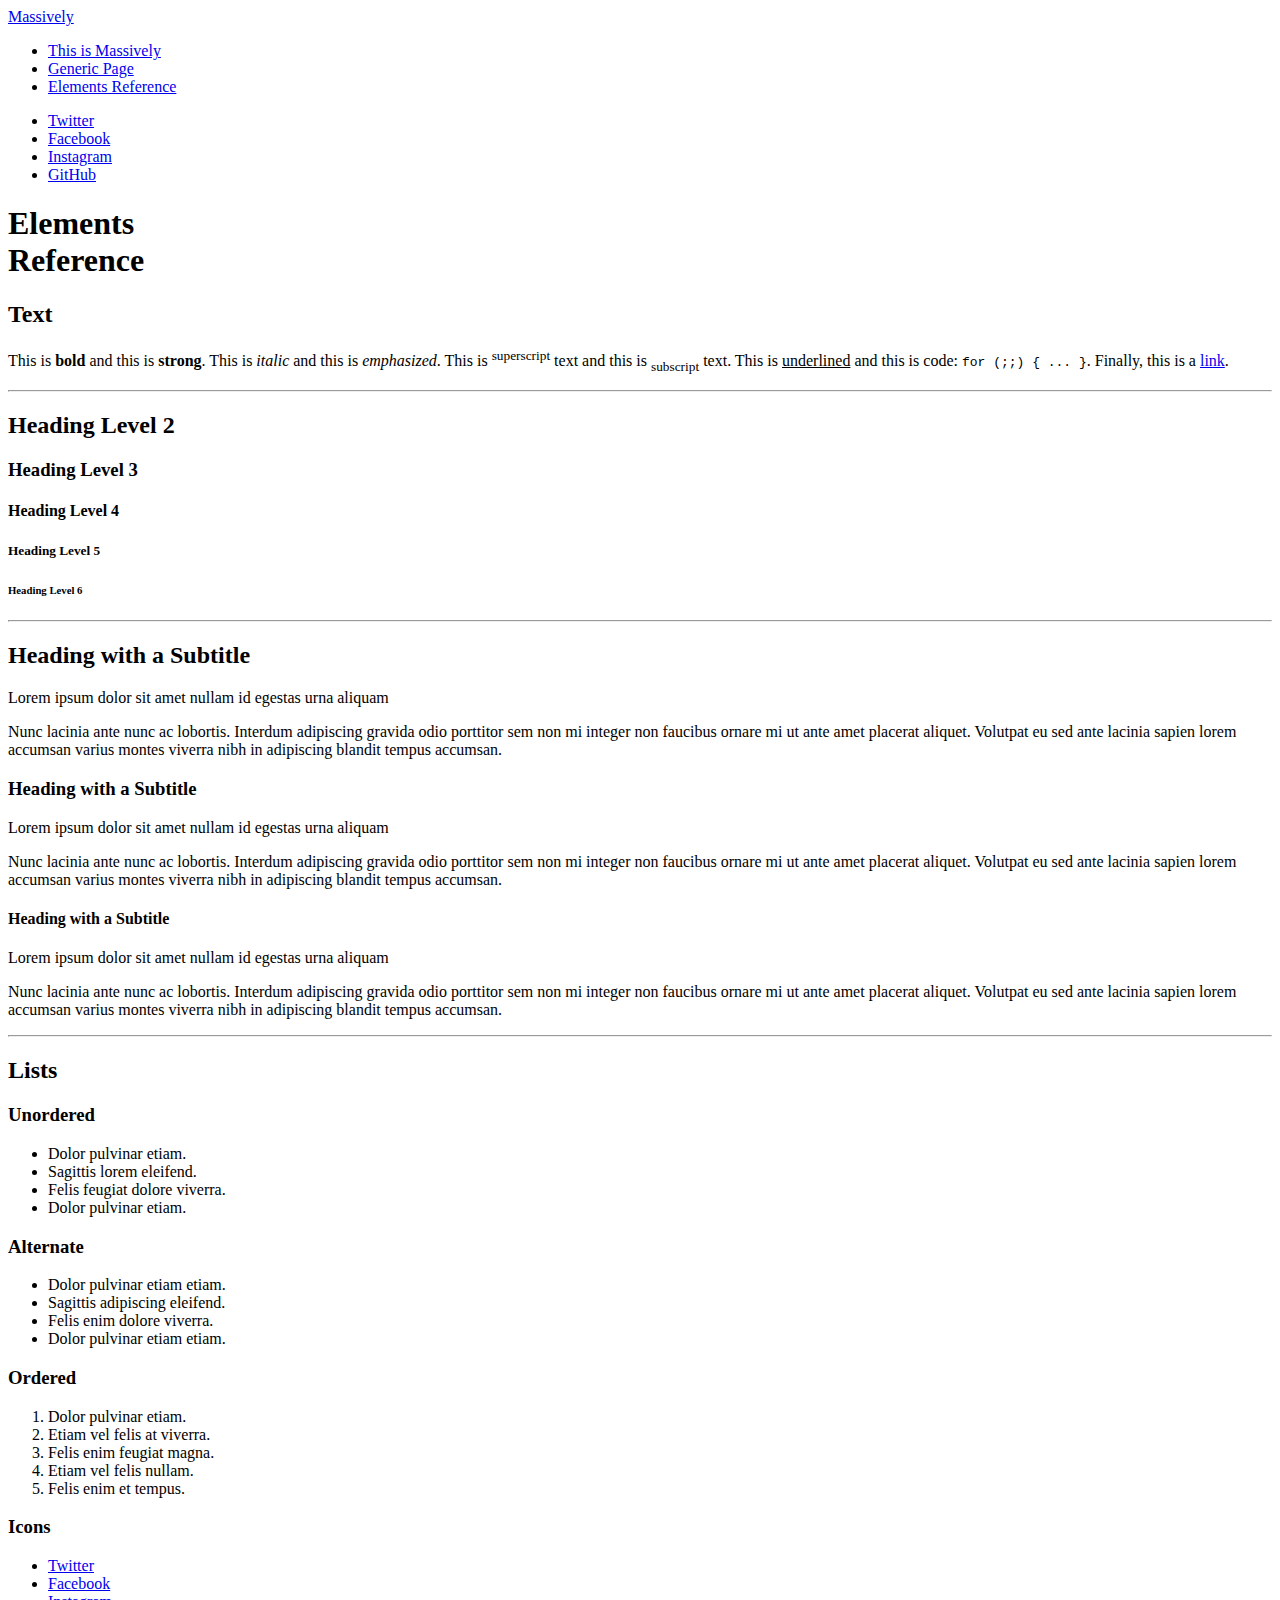
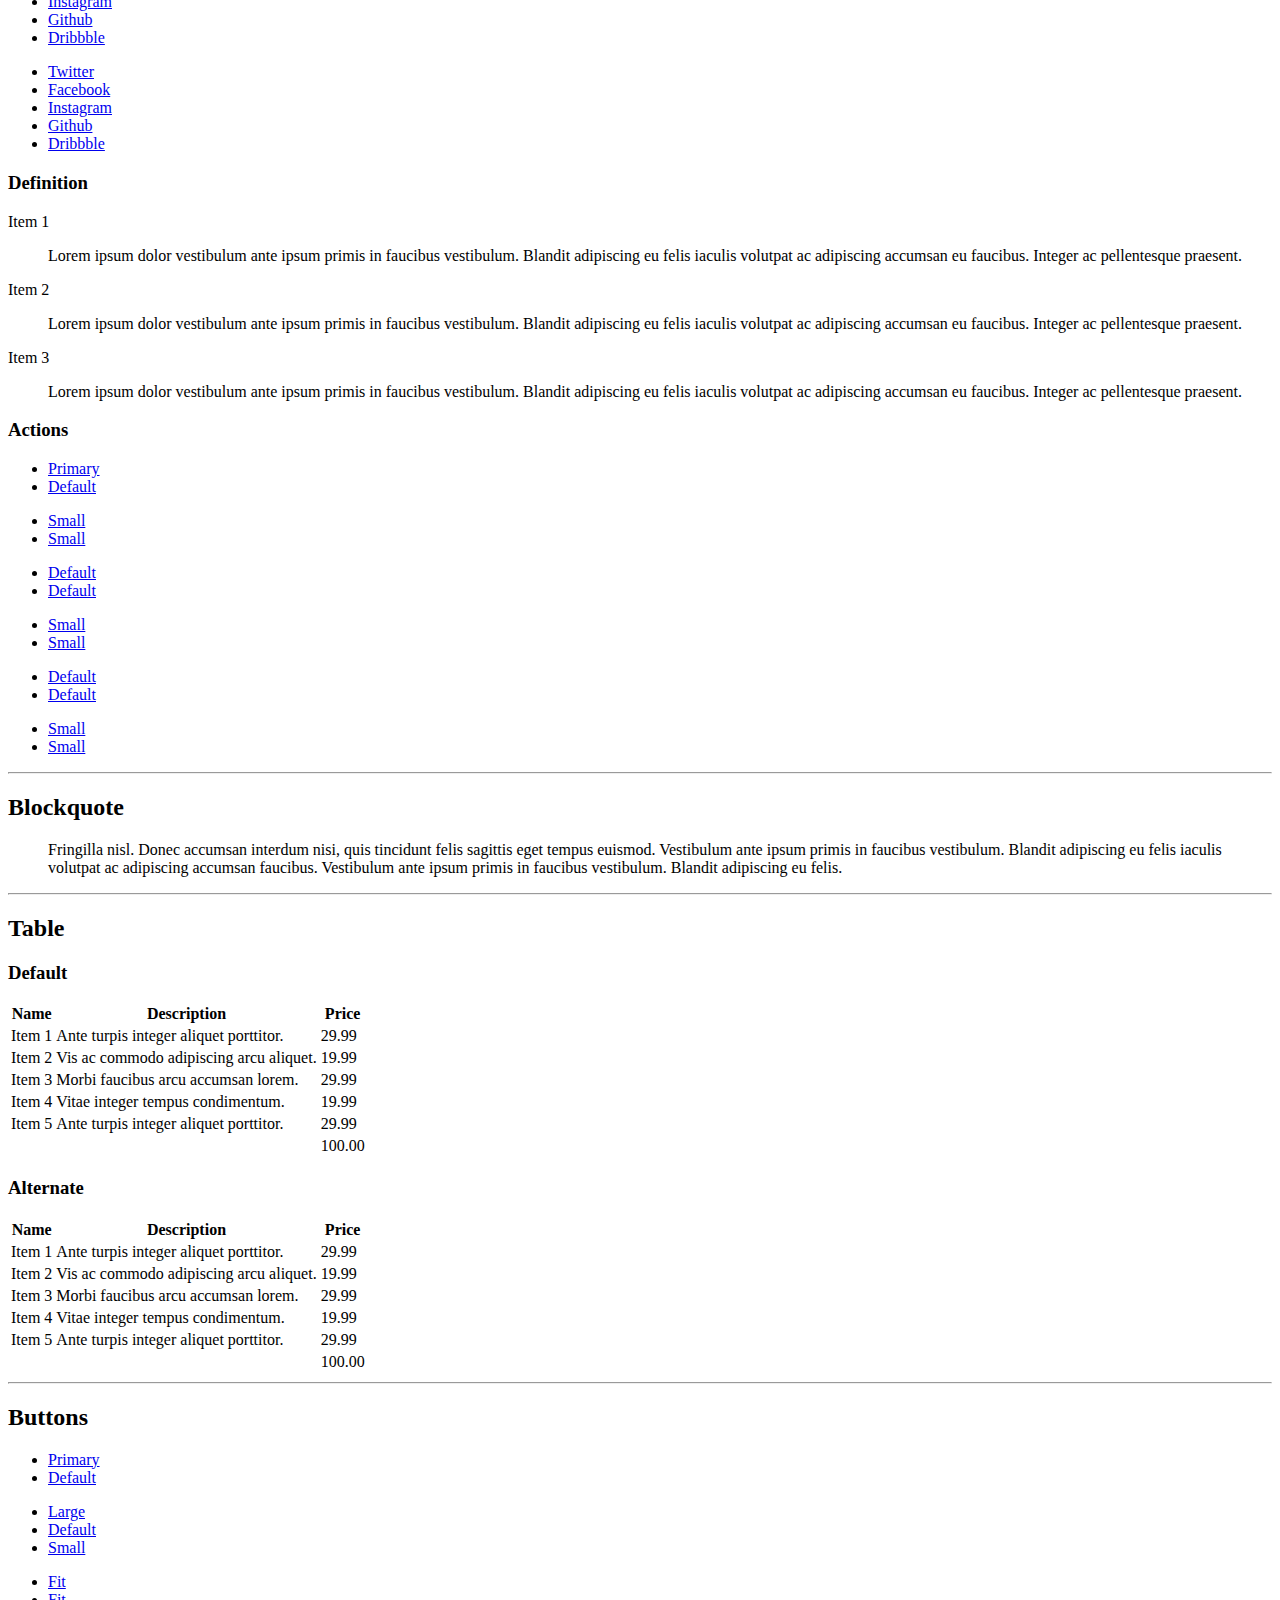
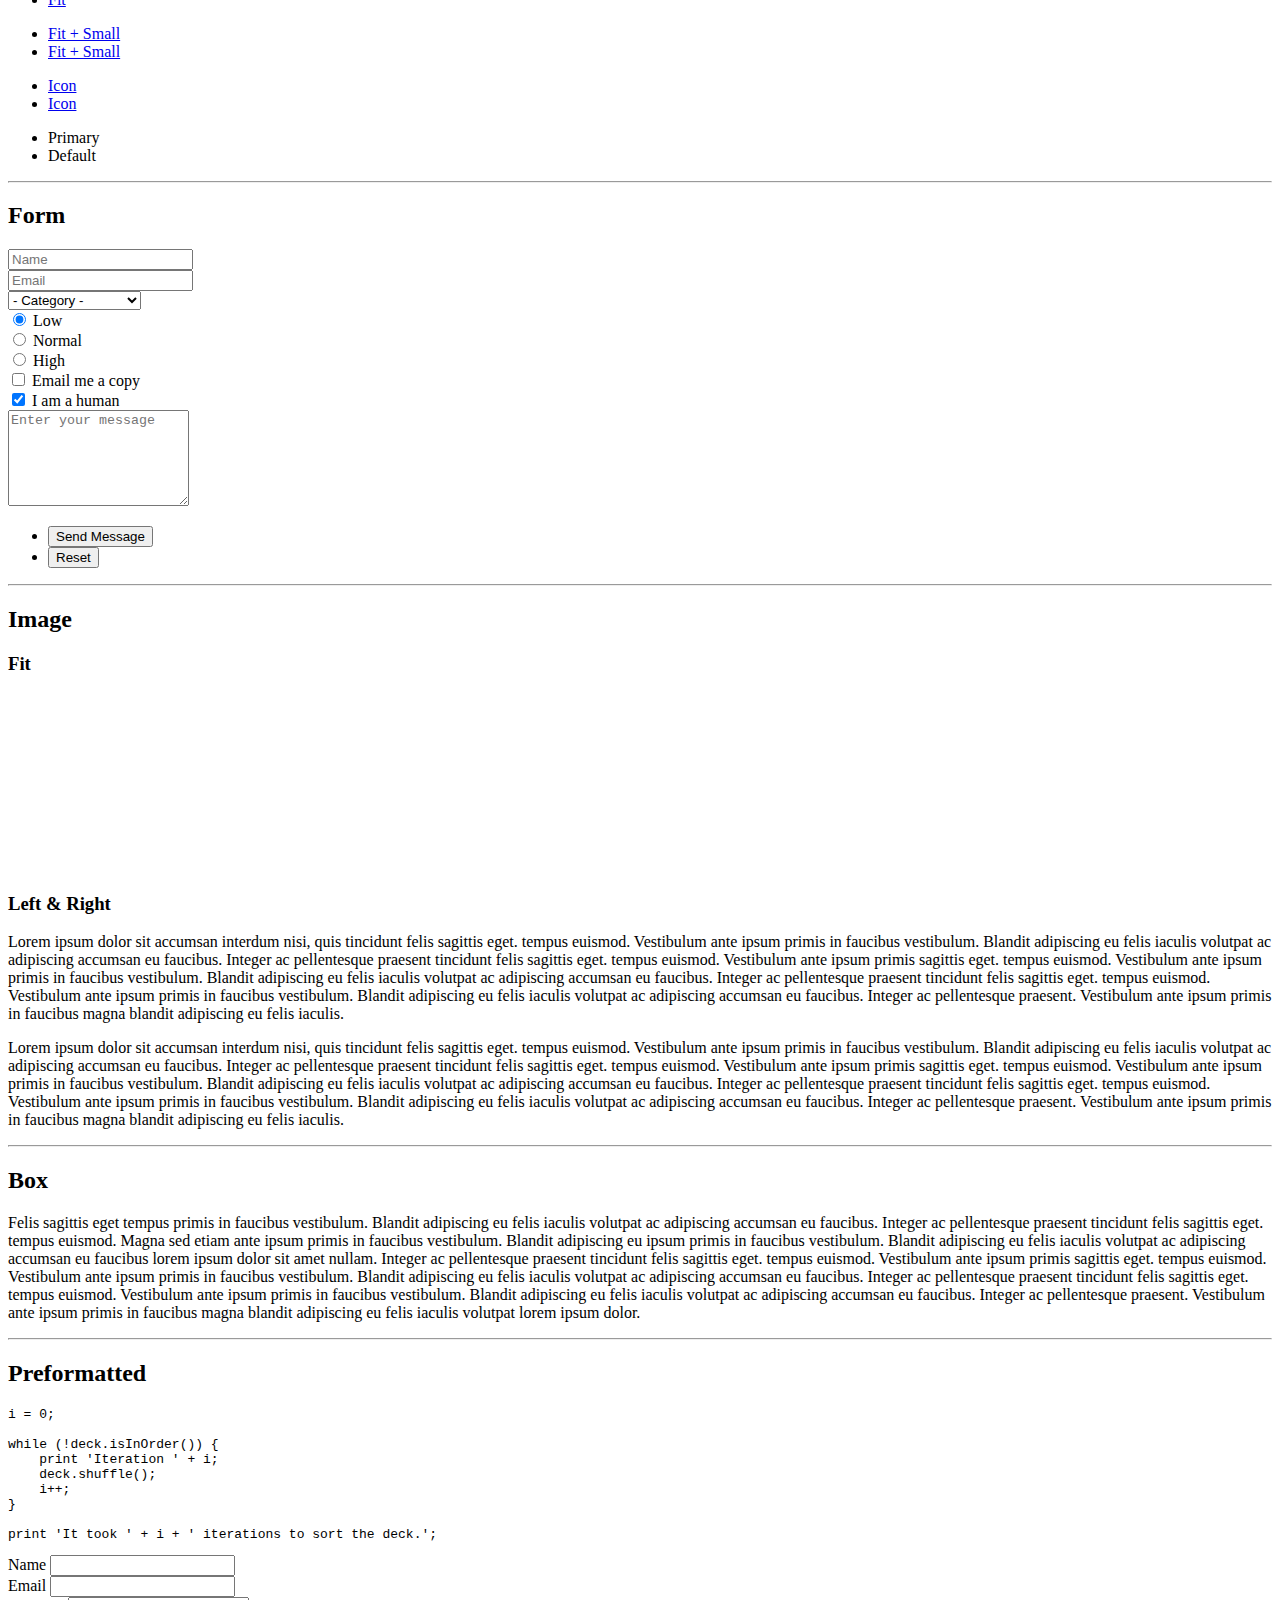
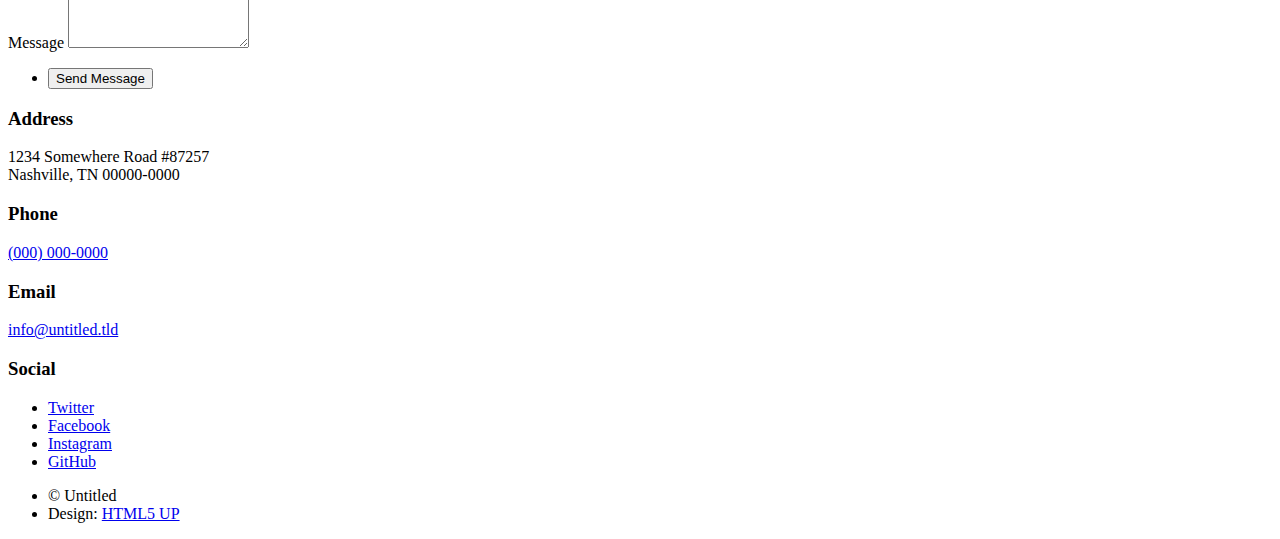
==== elements.html @ 99ed9c20 "initial commit" ====
<!DOCTYPE HTML>
<!--
	Massively by HTML5 UP
	html5up.net | @ajlkn
	Free for personal and commercial use under the CCA 3.0 license (html5up.net/license)
-->
<html>
	<head>
		<title>Elements Reference - Massively by HTML5 UP</title>
		<meta charset="utf-8" />
		<meta name="viewport" content="width=device-width, initial-scale=1, user-scalable=no" />
		<link rel="stylesheet" href="assets/css/main.css" />
		<noscript><link rel="stylesheet" href="assets/css/noscript.css" /></noscript>
	</head>
	<body class="is-preload">

		<!-- Wrapper -->
			<div id="wrapper">

				<!-- Header -->
					<header id="header">
						<a href="index.html" class="logo">Massively</a>
					</header>

				<!-- Nav -->
					<nav id="nav">
						<ul class="links">
							<li><a href="index.html">This is Massively</a></li>
							<li><a href="generic.html">Generic Page</a></li>
							<li class="active"><a href="elements.html">Elements Reference</a></li>
						</ul>
						<ul class="icons">
							<li><a href="#" class="icon brands fa-twitter"><span class="label">Twitter</span></a></li>
							<li><a href="#" class="icon brands fa-facebook-f"><span class="label">Facebook</span></a></li>
							<li><a href="#" class="icon brands fa-instagram"><span class="label">Instagram</span></a></li>
							<li><a href="#" class="icon brands fa-github"><span class="label">GitHub</span></a></li>
						</ul>
					</nav>

				<!-- Main -->
					<div id="main">

						<!-- Post -->
							<section class="post">
								<header class="major">
									<h1>Elements<br />
									Reference</h1>
								</header>

								<!-- Text stuff -->
									<h2>Text</h2>
									<p>This is <b>bold</b> and this is <strong>strong</strong>. This is <i>italic</i> and this is <em>emphasized</em>.
									This is <sup>superscript</sup> text and this is <sub>subscript</sub> text.
									This is <u>underlined</u> and this is code: <code>for (;;) { ... }</code>.
									Finally, this is a <a href="#">link</a>.</p>
									<hr />
									<h2>Heading Level 2</h2>
									<h3>Heading Level 3</h3>
									<h4>Heading Level 4</h4>
									<h5>Heading Level 5</h5>
									<h6>Heading Level 6</h6>
									<hr />
									<header>
										<h2>Heading with a Subtitle</h2>
										<p>Lorem ipsum dolor sit amet nullam id egestas urna aliquam</p>
									</header>
									<p>Nunc lacinia ante nunc ac lobortis. Interdum adipiscing gravida odio porttitor sem non mi integer non faucibus ornare mi ut ante amet placerat aliquet. Volutpat eu sed ante lacinia sapien lorem accumsan varius montes viverra nibh in adipiscing blandit tempus accumsan.</p>
									<header>
										<h3>Heading with a Subtitle</h3>
										<p>Lorem ipsum dolor sit amet nullam id egestas urna aliquam</p>
									</header>
									<p>Nunc lacinia ante nunc ac lobortis. Interdum adipiscing gravida odio porttitor sem non mi integer non faucibus ornare mi ut ante amet placerat aliquet. Volutpat eu sed ante lacinia sapien lorem accumsan varius montes viverra nibh in adipiscing blandit tempus accumsan.</p>
									<header>
										<h4>Heading with a Subtitle</h4>
										<p>Lorem ipsum dolor sit amet nullam id egestas urna aliquam</p>
									</header>
									<p>Nunc lacinia ante nunc ac lobortis. Interdum adipiscing gravida odio porttitor sem non mi integer non faucibus ornare mi ut ante amet placerat aliquet. Volutpat eu sed ante lacinia sapien lorem accumsan varius montes viverra nibh in adipiscing blandit tempus accumsan.</p>

									<hr />

								<!-- Lists -->
									<h2>Lists</h2>
									<div class="row">
										<div class="col-6 col-12-small">

											<h3>Unordered</h3>
											<ul>
												<li>Dolor pulvinar etiam.</li>
												<li>Sagittis lorem eleifend.</li>
												<li>Felis feugiat dolore viverra.</li>
												<li>Dolor pulvinar etiam.</li>
											</ul>

											<h3>Alternate</h3>
											<ul class="alt">
												<li>Dolor pulvinar etiam etiam.</li>
												<li>Sagittis adipiscing eleifend.</li>
												<li>Felis enim dolore viverra.</li>
												<li>Dolor pulvinar etiam etiam.</li>
											</ul>

										</div>
										<div class="col-6 col-12-small">

											<h3>Ordered</h3>
											<ol>
												<li>Dolor pulvinar etiam.</li>
												<li>Etiam vel felis at viverra.</li>
												<li>Felis enim feugiat magna.</li>
												<li>Etiam vel felis nullam.</li>
												<li>Felis enim et tempus.</li>
											</ol>

											<h3>Icons</h3>
											<ul class="icons">
												<li><a href="#" class="icon brands fa-twitter"><span class="label">Twitter</span></a></li>
												<li><a href="#" class="icon brands fa-facebook-f"><span class="label">Facebook</span></a></li>
												<li><a href="#" class="icon brands fa-instagram"><span class="label">Instagram</span></a></li>
												<li><a href="#" class="icon brands fa-github"><span class="label">Github</span></a></li>
												<li><a href="#" class="icon brands fa-dribbble"><span class="label">Dribbble</span></a></li>
											</ul>
											<ul class="icons alt">
												<li><a href="#" class="icon brands alt fa-twitter"><span class="label">Twitter</span></a></li>
												<li><a href="#" class="icon brands alt fa-facebook-f"><span class="label">Facebook</span></a></li>
												<li><a href="#" class="icon brands alt fa-instagram"><span class="label">Instagram</span></a></li>
												<li><a href="#" class="icon brands alt fa-github"><span class="label">Github</span></a></li>
												<li><a href="#" class="icon brands alt fa-dribbble"><span class="label">Dribbble</span></a></li>
											</ul>

										</div>
									</div>
									<h3>Definition</h3>
									<dl>
										<dt>Item 1</dt>
										<dd>
											<p>Lorem ipsum dolor vestibulum ante ipsum primis in faucibus vestibulum. Blandit adipiscing eu felis iaculis volutpat ac adipiscing accumsan eu faucibus. Integer ac pellentesque praesent.</p>
										</dd>
										<dt>Item 2</dt>
										<dd>
											<p>Lorem ipsum dolor vestibulum ante ipsum primis in faucibus vestibulum. Blandit adipiscing eu felis iaculis volutpat ac adipiscing accumsan eu faucibus. Integer ac pellentesque praesent.</p>
										</dd>
										<dt>Item 3</dt>
										<dd>
											<p>Lorem ipsum dolor vestibulum ante ipsum primis in faucibus vestibulum. Blandit adipiscing eu felis iaculis volutpat ac adipiscing accumsan eu faucibus. Integer ac pellentesque praesent.</p>
										</dd>
									</dl>

									<h3>Actions</h3>
									<ul class="actions">
										<li><a href="#" class="button primary">Primary</a></li>
										<li><a href="#" class="button">Default</a></li>
									</ul>
									<ul class="actions small">
										<li><a href="#" class="button primary small">Small</a></li>
										<li><a href="#" class="button small">Small</a></li>
									</ul>
									<div class="row">
										<div class="col-6 col-12-small">
											<ul class="actions stacked">
												<li><a href="#" class="button primary">Default</a></li>
												<li><a href="#" class="button">Default</a></li>
											</ul>
										</div>
										<div class="col-6 col-12-small">
											<ul class="actions stacked">
												<li><a href="#" class="button primary small">Small</a></li>
												<li><a href="#" class="button small">Small</a></li>
											</ul>
										</div>
									</div>
									<div class="row">
										<div class="col-6 col-12-small">
											<ul class="actions stacked">
												<li><a href="#" class="button primary fit">Default</a></li>
												<li><a href="#" class="button fit">Default</a></li>
											</ul>
										</div>
										<div class="col-6 col-12-small">
											<ul class="actions stacked">
												<li><a href="#" class="button primary small fit">Small</a></li>
												<li><a href="#" class="button small fit">Small</a></li>
											</ul>
										</div>
									</div>

									<hr />

								<!-- Blockquote -->
									<h2>Blockquote</h2>
									<blockquote>Fringilla nisl. Donec accumsan interdum nisi, quis tincidunt felis sagittis eget tempus euismod. Vestibulum ante ipsum primis in faucibus vestibulum. Blandit adipiscing eu felis iaculis volutpat ac adipiscing accumsan faucibus. Vestibulum ante ipsum primis in faucibus vestibulum. Blandit adipiscing eu felis.</blockquote>

									<hr />

								<!-- Table -->
									<h2>Table</h2>

									<h3>Default</h3>
									<div class="table-wrapper">
										<table>
											<thead>
												<tr>
													<th>Name</th>
													<th>Description</th>
													<th>Price</th>
												</tr>
											</thead>
											<tbody>
												<tr>
													<td>Item 1</td>
													<td>Ante turpis integer aliquet porttitor.</td>
													<td>29.99</td>
												</tr>
												<tr>
													<td>Item 2</td>
													<td>Vis ac commodo adipiscing arcu aliquet.</td>
													<td>19.99</td>
												</tr>
												<tr>
													<td>Item 3</td>
													<td> Morbi faucibus arcu accumsan lorem.</td>
													<td>29.99</td>
												</tr>
												<tr>
													<td>Item 4</td>
													<td>Vitae integer tempus condimentum.</td>
													<td>19.99</td>
												</tr>
												<tr>
													<td>Item 5</td>
													<td>Ante turpis integer aliquet porttitor.</td>
													<td>29.99</td>
												</tr>
											</tbody>
											<tfoot>
												<tr>
													<td colspan="2"></td>
													<td>100.00</td>
												</tr>
											</tfoot>
										</table>
									</div>

									<h3>Alternate</h3>
									<div class="table-wrapper">
										<table class="alt">
											<thead>
												<tr>
													<th>Name</th>
													<th>Description</th>
													<th>Price</th>
												</tr>
											</thead>
											<tbody>
												<tr>
													<td>Item 1</td>
													<td>Ante turpis integer aliquet porttitor.</td>
													<td>29.99</td>
												</tr>
												<tr>
													<td>Item 2</td>
													<td>Vis ac commodo adipiscing arcu aliquet.</td>
													<td>19.99</td>
												</tr>
												<tr>
													<td>Item 3</td>
													<td> Morbi faucibus arcu accumsan lorem.</td>
													<td>29.99</td>
												</tr>
												<tr>
													<td>Item 4</td>
													<td>Vitae integer tempus condimentum.</td>
													<td>19.99</td>
												</tr>
												<tr>
													<td>Item 5</td>
													<td>Ante turpis integer aliquet porttitor.</td>
													<td>29.99</td>
												</tr>
											</tbody>
											<tfoot>
												<tr>
													<td colspan="2"></td>
													<td>100.00</td>
												</tr>
											</tfoot>
										</table>
									</div>

									<hr />

								<!-- Buttons -->
									<h2>Buttons</h2>
									<ul class="actions">
										<li><a href="#" class="button primary">Primary</a></li>
										<li><a href="#" class="button">Default</a></li>
									</ul>
									<ul class="actions">
										<li><a href="#" class="button primary large">Large</a></li>
										<li><a href="#" class="button">Default</a></li>
										<li><a href="#" class="button small">Small</a></li>
									</ul>
									<ul class="actions fit">
										<li><a href="#" class="button primary fit">Fit</a></li>
										<li><a href="#" class="button fit">Fit</a></li>
									</ul>
									<ul class="actions fit small">
										<li><a href="#" class="button primary fit small">Fit + Small</a></li>
										<li><a href="#" class="button fit small">Fit + Small</a></li>
									</ul>
									<ul class="actions">
										<li><a href="#" class="button primary icon solid fa-search">Icon</a></li>
										<li><a href="#" class="button icon solid fa-download">Icon</a></li>
									</ul>
									<ul class="actions">
										<li><span class="button primary disabled">Primary</span></li>
										<li><span class="button disabled">Default</span></li>
									</ul>

									<hr />

								<!-- Form -->
									<h2>Form</h2>

									<form method="post" action="#">
										<div class="row gtr-uniform">
											<div class="col-6 col-12-xsmall">
												<input type="text" name="demo-name" id="demo-name" value="" placeholder="Name" />
											</div>
											<div class="col-6 col-12-xsmall">
												<input type="email" name="demo-email" id="demo-email" value="" placeholder="Email" />
											</div>
											<!-- Break -->
											<div class="col-12">
												<select name="demo-category" id="demo-category">
													<option value="">- Category -</option>
													<option value="1">Manufacturing</option>
													<option value="1">Shipping</option>
													<option value="1">Administration</option>
													<option value="1">Human Resources</option>
												</select>
											</div>
											<!-- Break -->
											<div class="col-4 col-12-small">
												<input type="radio" id="demo-priority-low" name="demo-priority" checked>
												<label for="demo-priority-low">Low</label>
											</div>
											<div class="col-4 col-12-small">
												<input type="radio" id="demo-priority-normal" name="demo-priority">
												<label for="demo-priority-normal">Normal</label>
											</div>
											<div class="col-4 col-12-small">
												<input type="radio" id="demo-priority-high" name="demo-priority">
												<label for="demo-priority-high">High</label>
											</div>
											<!-- Break -->
											<div class="col-6 col-12-small">
												<input type="checkbox" id="demo-copy" name="demo-copy">
												<label for="demo-copy">Email me a copy</label>
											</div>
											<div class="col-6 col-12-small">
												<input type="checkbox" id="demo-human" name="demo-human" checked>
												<label for="demo-human">I am a human</label>
											</div>
											<!-- Break -->
											<div class="col-12">
												<textarea name="demo-message" id="demo-message" placeholder="Enter your message" rows="6"></textarea>
											</div>
											<!-- Break -->
											<div class="col-12">
												<ul class="actions">
													<li><input type="submit" value="Send Message" class="primary" /></li>
													<li><input type="reset" value="Reset" /></li>
												</ul>
											</div>
										</div>
									</form>

									<hr />

								<!-- Image -->
									<h2>Image</h2>

									<h3>Fit</h3>
									<span class="image fit"><img src="images/pic01.jpg" alt="" /></span>
									<div class="box alt">
										<div class="row gtr-50 gtr-uniform">
											<div class="col-4"><span class="image fit"><img src="images/pic02.jpg" alt="" /></span></div>
											<div class="col-4"><span class="image fit"><img src="images/pic03.jpg" alt="" /></span></div>
											<div class="col-4"><span class="image fit"><img src="images/pic04.jpg" alt="" /></span></div>
											<!-- Break -->
											<div class="col-4"><span class="image fit"><img src="images/pic04.jpg" alt="" /></span></div>
											<div class="col-4"><span class="image fit"><img src="images/pic02.jpg" alt="" /></span></div>
											<div class="col-4"><span class="image fit"><img src="images/pic03.jpg" alt="" /></span></div>
											<!-- Break -->
											<div class="col-4"><span class="image fit"><img src="images/pic03.jpg" alt="" /></span></div>
											<div class="col-4"><span class="image fit"><img src="images/pic04.jpg" alt="" /></span></div>
											<div class="col-4"><span class="image fit"><img src="images/pic02.jpg" alt="" /></span></div>
										</div>
									</div>

									<h3>Left &amp; Right</h3>
									<p><span class="image left"><img src="images/pic08.jpg" alt="" /></span>Lorem ipsum dolor sit accumsan interdum nisi, quis tincidunt felis sagittis eget. tempus euismod. Vestibulum ante ipsum primis in faucibus vestibulum. Blandit adipiscing eu felis iaculis volutpat ac adipiscing accumsan eu faucibus. Integer ac pellentesque praesent tincidunt felis sagittis eget. tempus euismod. Vestibulum ante ipsum primis sagittis eget. tempus euismod. Vestibulum ante ipsum primis in faucibus vestibulum. Blandit adipiscing eu felis iaculis volutpat ac adipiscing accumsan eu faucibus. Integer ac pellentesque praesent tincidunt felis sagittis eget. tempus euismod. Vestibulum ante ipsum primis in faucibus vestibulum. Blandit adipiscing eu felis iaculis volutpat ac adipiscing accumsan eu faucibus. Integer ac pellentesque praesent. Vestibulum ante ipsum primis in faucibus magna blandit adipiscing eu felis iaculis.</p>
									<p><span class="image right"><img src="images/pic09.jpg" alt="" /></span>Lorem ipsum dolor sit accumsan interdum nisi, quis tincidunt felis sagittis eget. tempus euismod. Vestibulum ante ipsum primis in faucibus vestibulum. Blandit adipiscing eu felis iaculis volutpat ac adipiscing accumsan eu faucibus. Integer ac pellentesque praesent tincidunt felis sagittis eget. tempus euismod. Vestibulum ante ipsum primis sagittis eget. tempus euismod. Vestibulum ante ipsum primis in faucibus vestibulum. Blandit adipiscing eu felis iaculis volutpat ac adipiscing accumsan eu faucibus. Integer ac pellentesque praesent tincidunt felis sagittis eget. tempus euismod. Vestibulum ante ipsum primis in faucibus vestibulum. Blandit adipiscing eu felis iaculis volutpat ac adipiscing accumsan eu faucibus. Integer ac pellentesque praesent. Vestibulum ante ipsum primis in faucibus magna blandit adipiscing eu felis iaculis.</p>

									<hr />

								<!-- Box -->
									<h2>Box</h2>
									<div class="box">
										<p>Felis sagittis eget tempus primis in faucibus vestibulum. Blandit adipiscing eu felis iaculis volutpat ac adipiscing accumsan eu faucibus. Integer ac pellentesque praesent tincidunt felis sagittis eget. tempus euismod. Magna sed etiam ante ipsum primis in faucibus vestibulum. Blandit adipiscing eu ipsum primis in faucibus vestibulum. Blandit adipiscing eu felis iaculis volutpat ac adipiscing accumsan eu faucibus lorem ipsum dolor sit amet nullam. Integer ac pellentesque praesent tincidunt felis sagittis eget. tempus euismod. Vestibulum ante ipsum primis sagittis eget. tempus euismod. Vestibulum ante ipsum primis in faucibus vestibulum. Blandit adipiscing eu felis iaculis volutpat ac adipiscing accumsan eu faucibus. Integer ac pellentesque praesent tincidunt felis sagittis eget. tempus euismod. Vestibulum ante ipsum primis in faucibus vestibulum. Blandit adipiscing eu felis iaculis volutpat ac adipiscing accumsan eu faucibus. Integer ac pellentesque praesent. Vestibulum ante ipsum primis in faucibus magna blandit adipiscing eu felis iaculis volutpat lorem ipsum dolor.</p>
									</div>

									<hr />

								<!-- Preformatted Code -->
									<h2>Preformatted</h2>
									<pre><code>i = 0;

while (!deck.isInOrder()) {
    print 'Iteration ' + i;
    deck.shuffle();
    i++;
}

print 'It took ' + i + ' iterations to sort the deck.';
</code></pre>

							</section>

					</div>

				<!-- Footer -->
					<footer id="footer">
						<section>
							<form method="post" action="#">
								<div class="fields">
									<div class="field">
										<label for="name">Name</label>
										<input type="text" name="name" id="name" />
									</div>
									<div class="field">
										<label for="email">Email</label>
										<input type="text" name="email" id="email" />
									</div>
									<div class="field">
										<label for="message">Message</label>
										<textarea name="message" id="message" rows="3"></textarea>
									</div>
								</div>
								<ul class="actions">
									<li><input type="submit" value="Send Message" /></li>
								</ul>
							</form>
						</section>
						<section class="split contact">
							<section class="alt">
								<h3>Address</h3>
								<p>1234 Somewhere Road #87257<br />
								Nashville, TN 00000-0000</p>
							</section>
							<section>
								<h3>Phone</h3>
								<p><a href="#">(000) 000-0000</a></p>
							</section>
							<section>
								<h3>Email</h3>
								<p><a href="#">info@untitled.tld</a></p>
							</section>
							<section>
								<h3>Social</h3>
								<ul class="icons alt">
									<li><a href="#" class="icon brands alt fa-twitter"><span class="label">Twitter</span></a></li>
									<li><a href="#" class="icon brands alt fa-facebook-f"><span class="label">Facebook</span></a></li>
									<li><a href="#" class="icon brands alt fa-instagram"><span class="label">Instagram</span></a></li>
									<li><a href="#" class="icon brands alt fa-github"><span class="label">GitHub</span></a></li>
								</ul>
							</section>
						</section>
					</footer>

				<!-- Copyright -->
					<div id="copyright">
						<ul><li>&copy; Untitled</li><li>Design: <a href="https://html5up.net">HTML5 UP</a></li></ul>
					</div>

			</div>

		<!-- Scripts -->
			<script src="assets/js/jquery.min.js"></script>
			<script src="assets/js/jquery.scrollex.min.js"></script>
			<script src="assets/js/jquery.scrolly.min.js"></script>
			<script src="assets/js/browser.min.js"></script>
			<script src="assets/js/breakpoints.min.js"></script>
			<script src="assets/js/util.js"></script>
			<script src="assets/js/main.js"></script>

	</body>
</html>
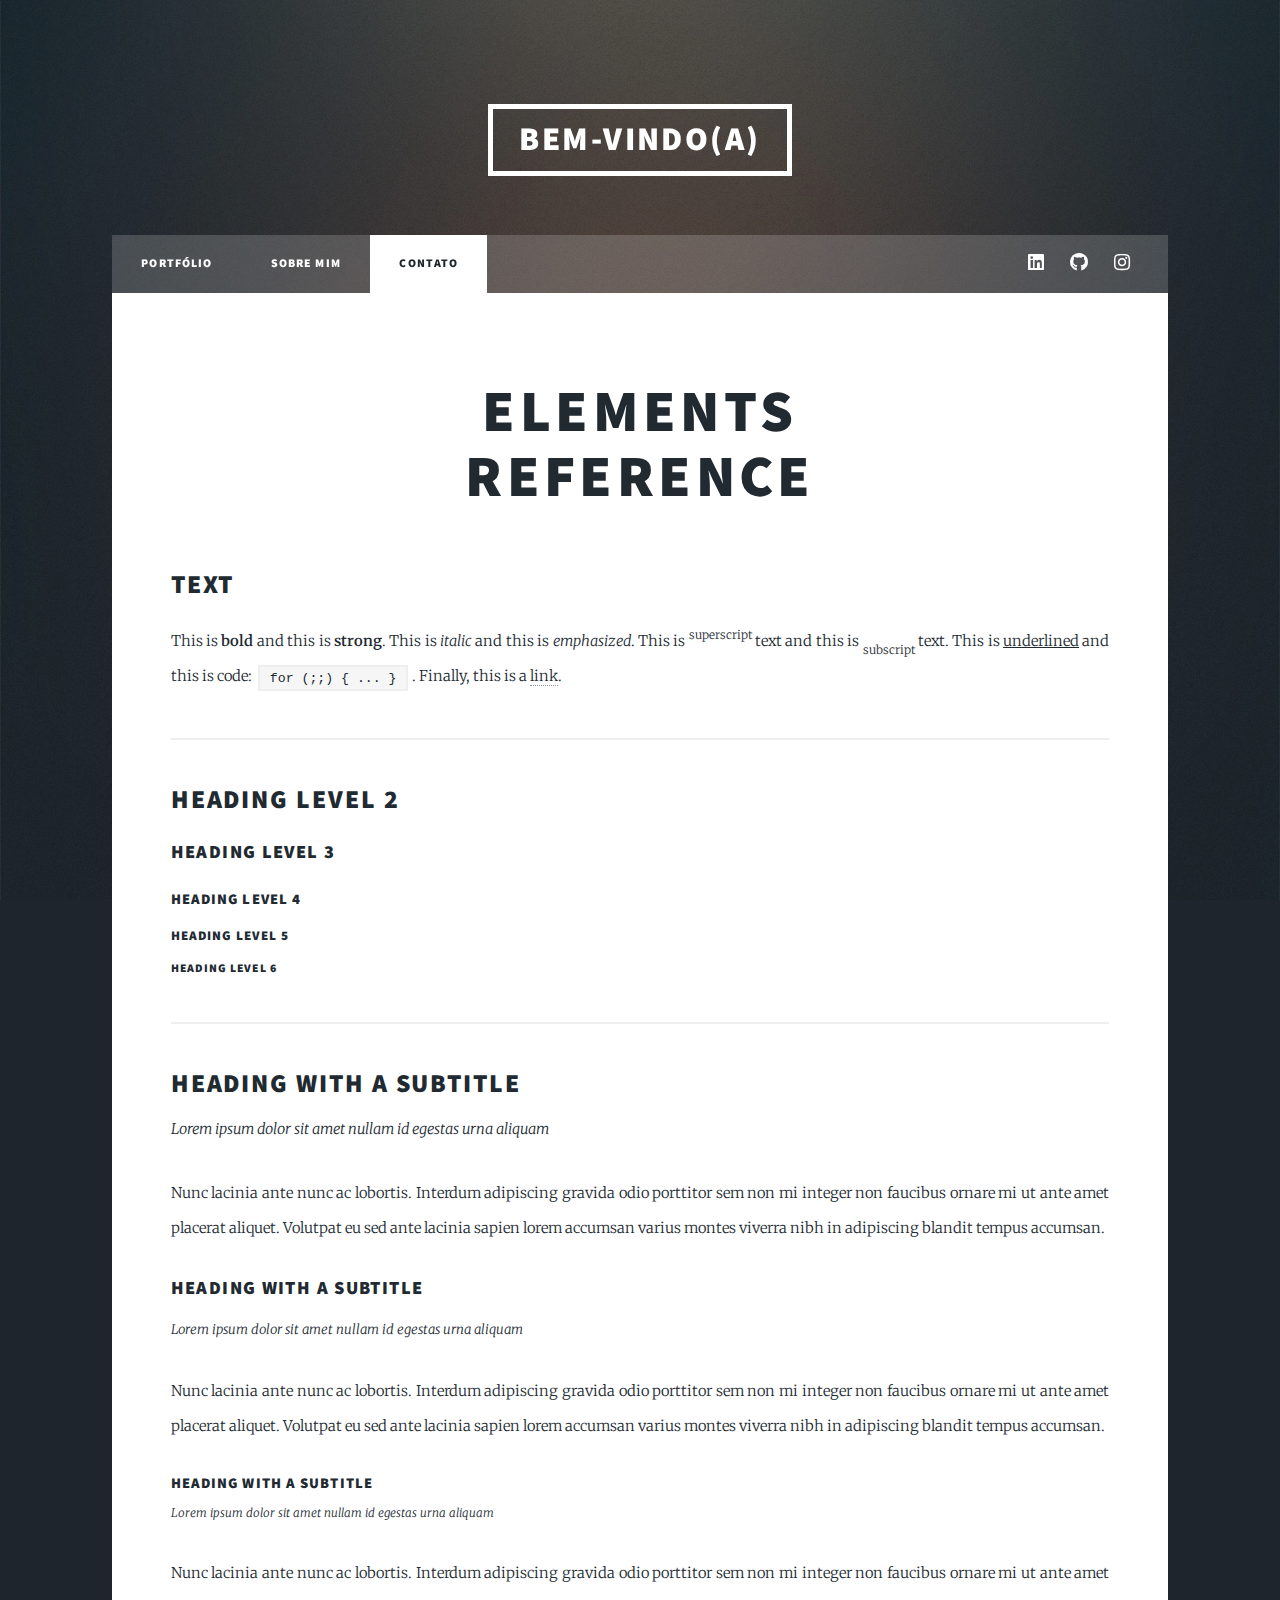
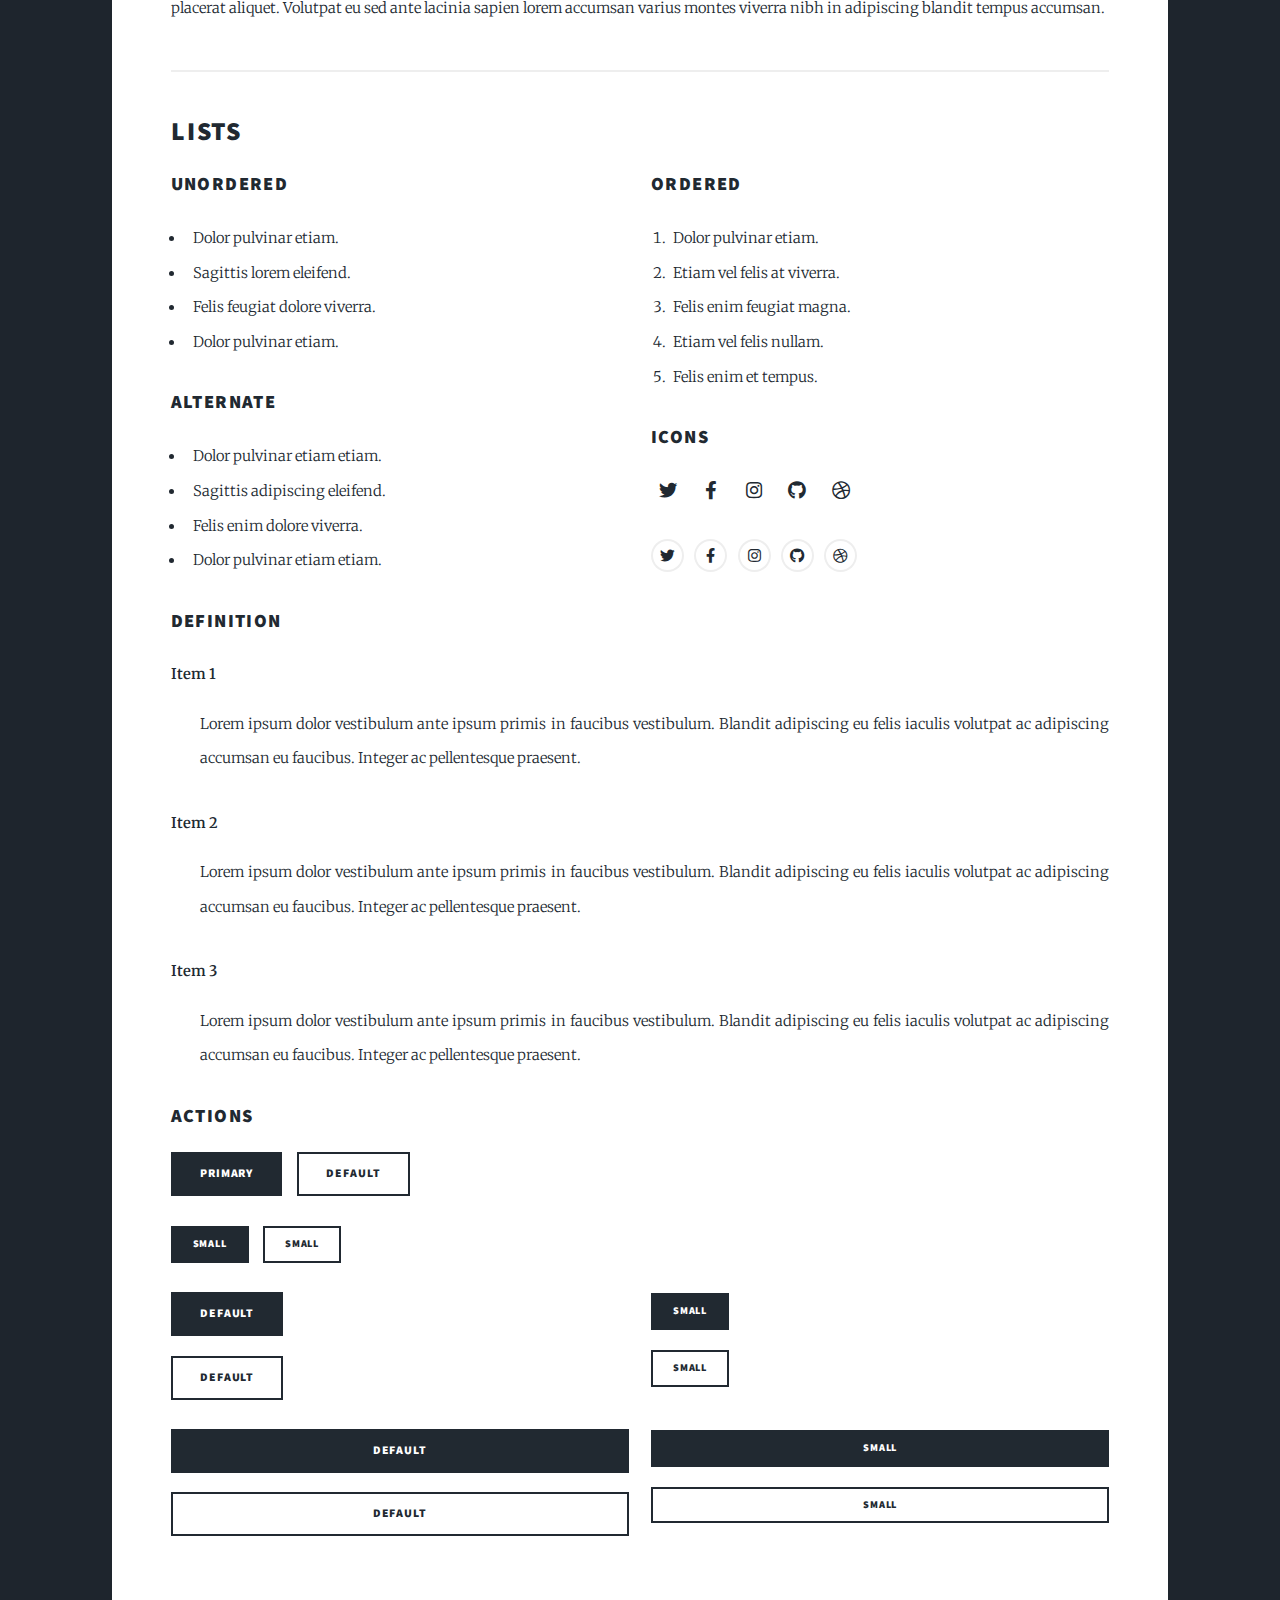
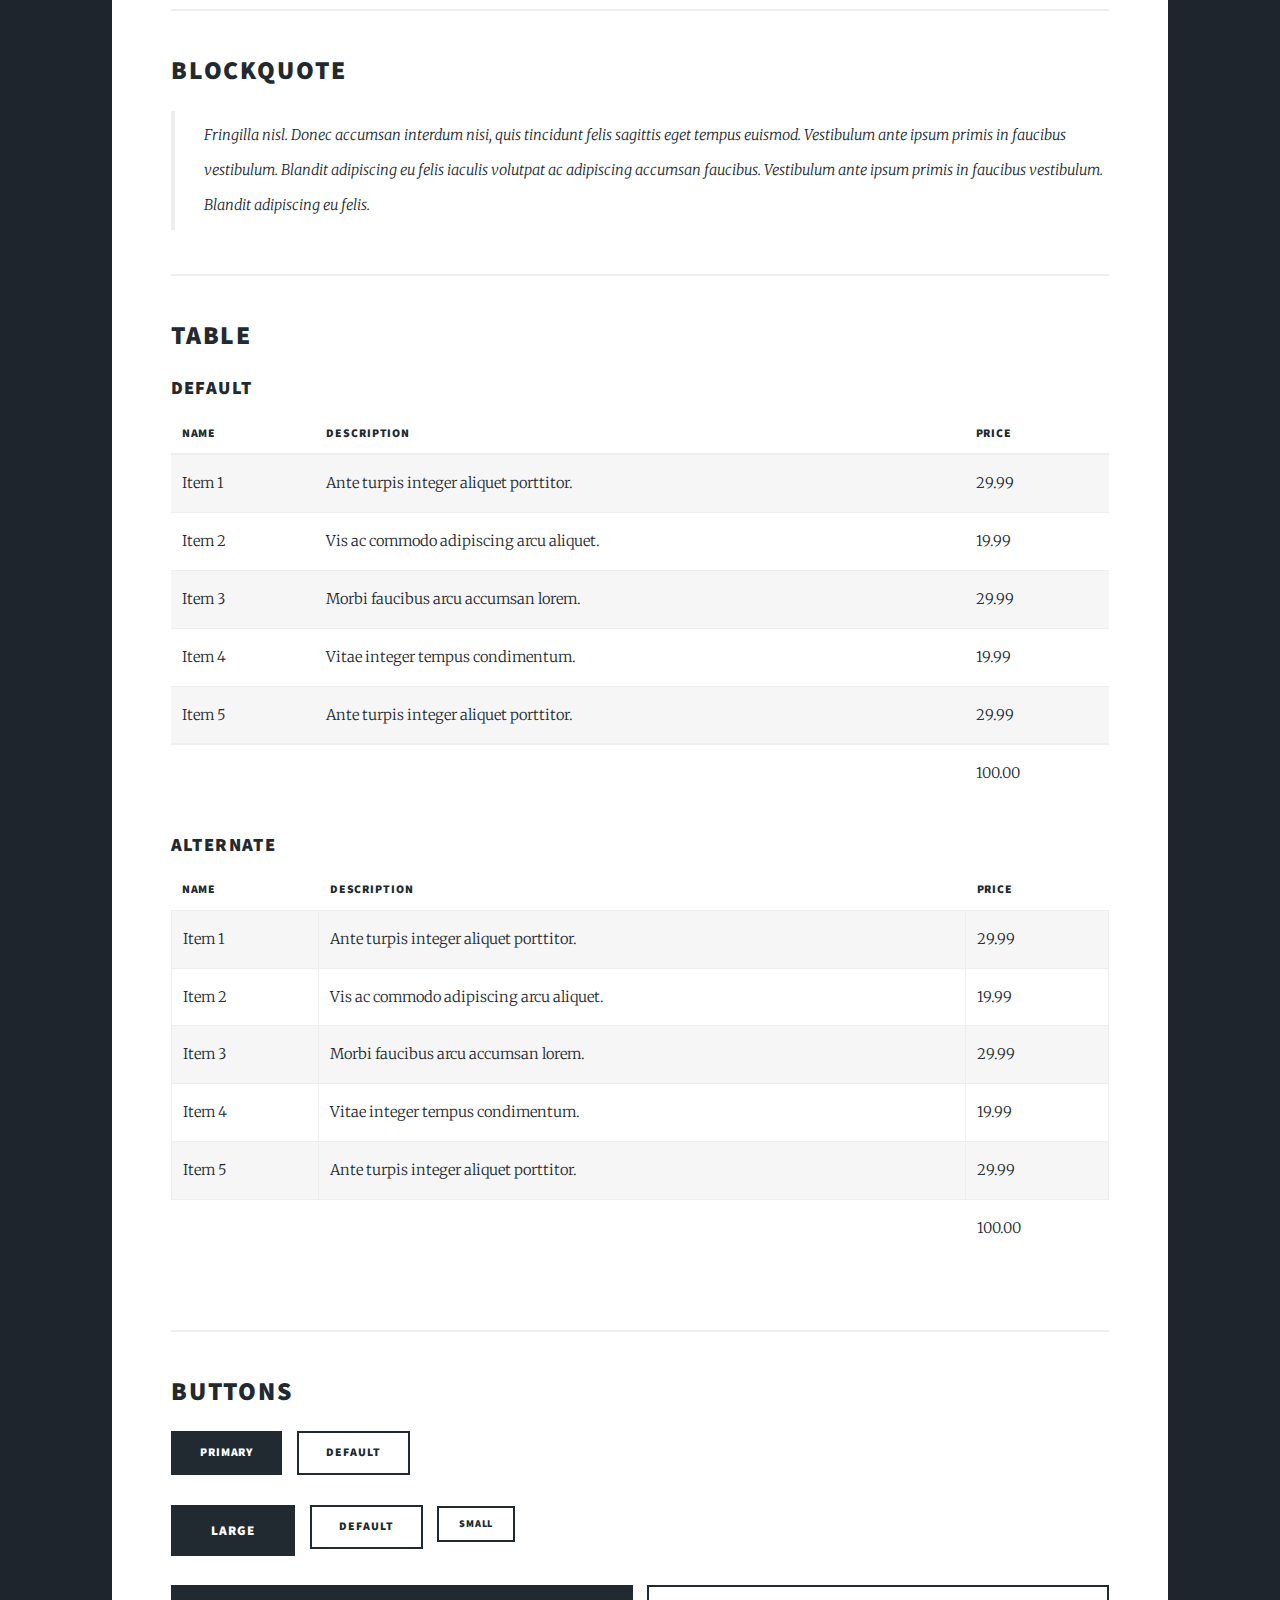
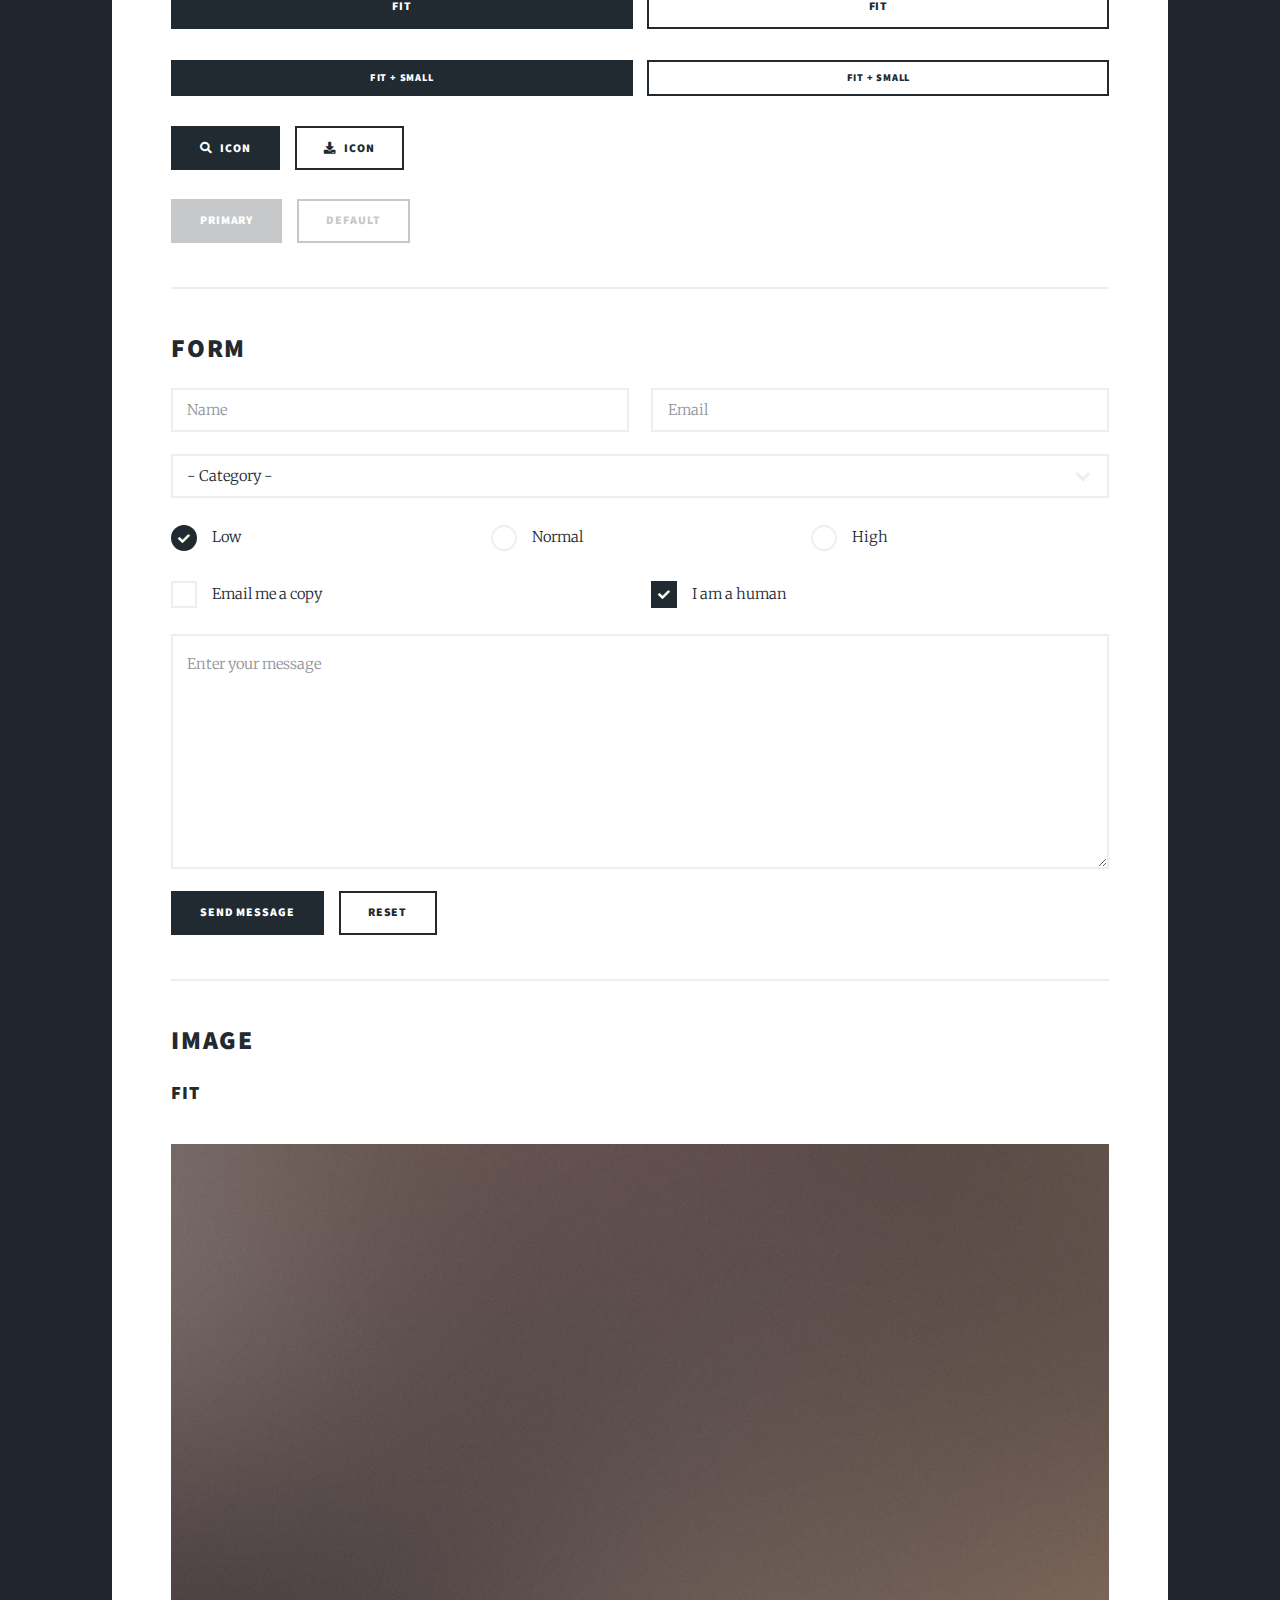
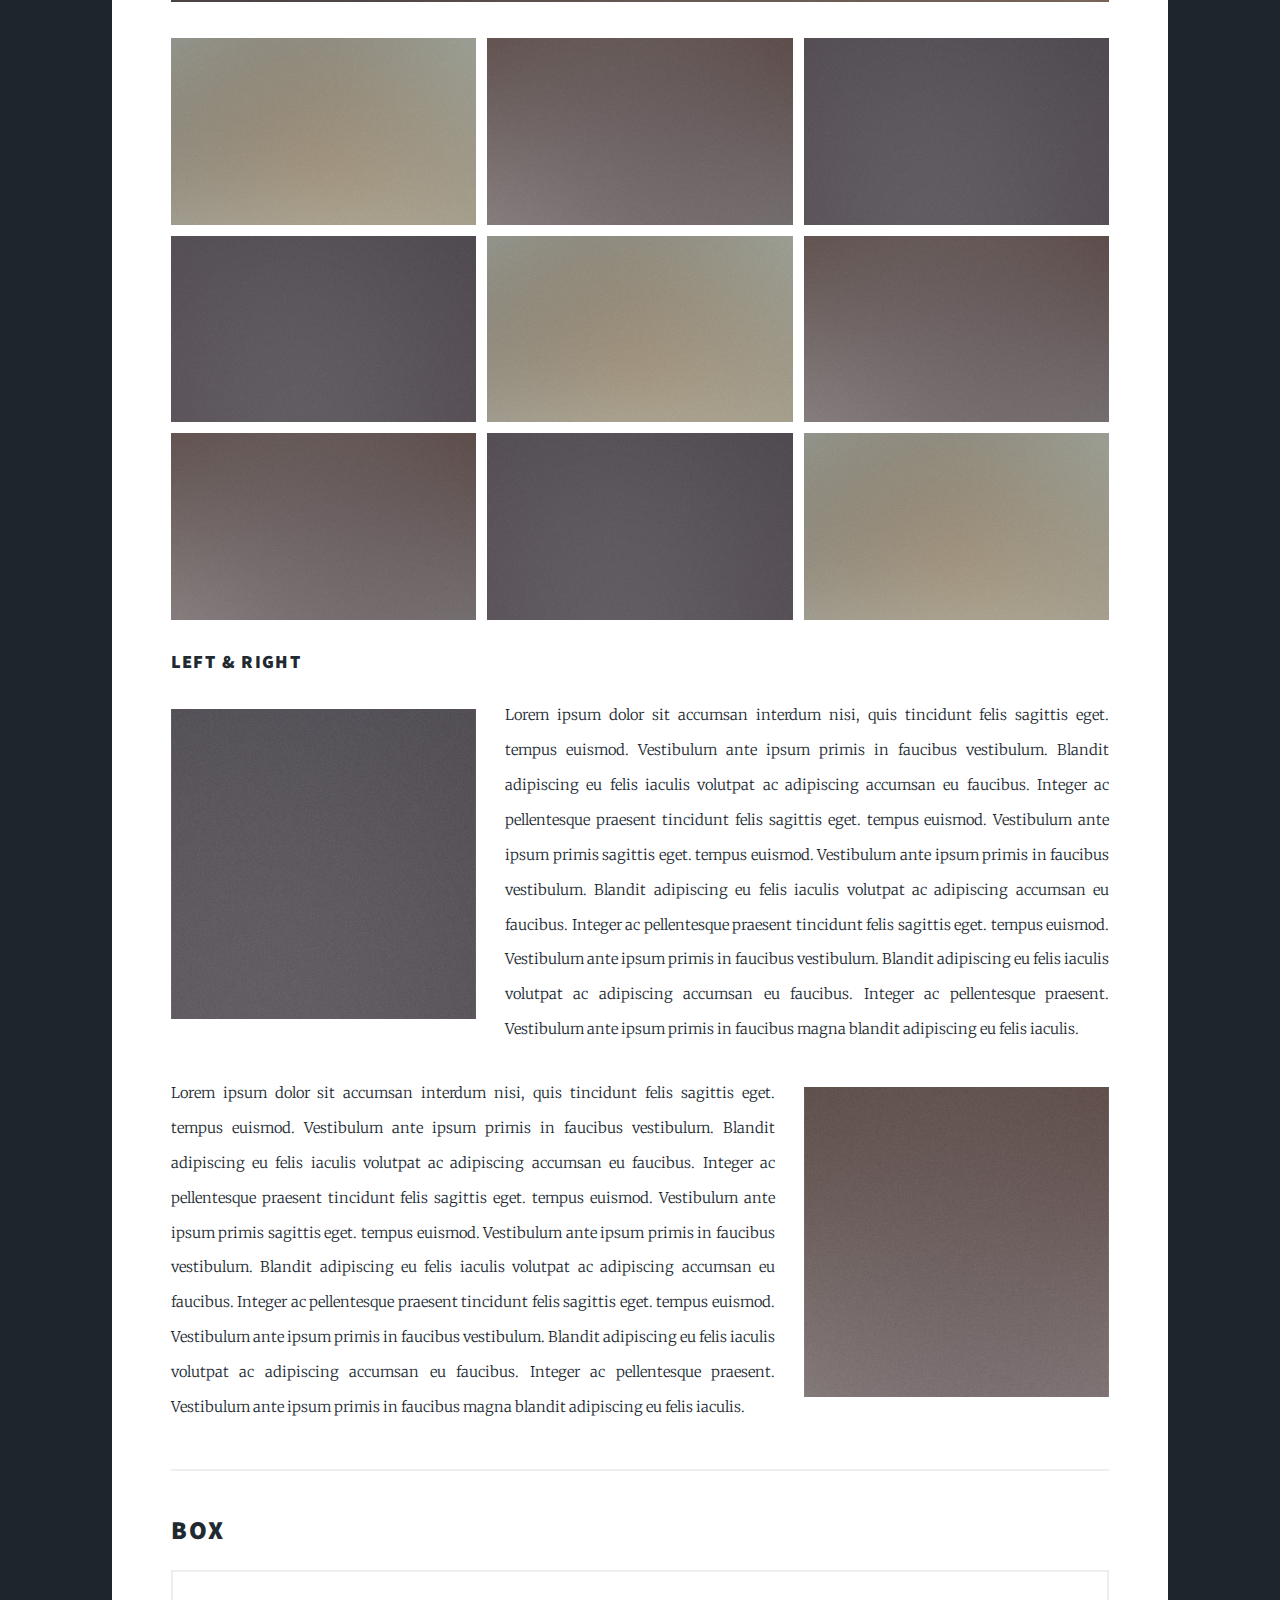
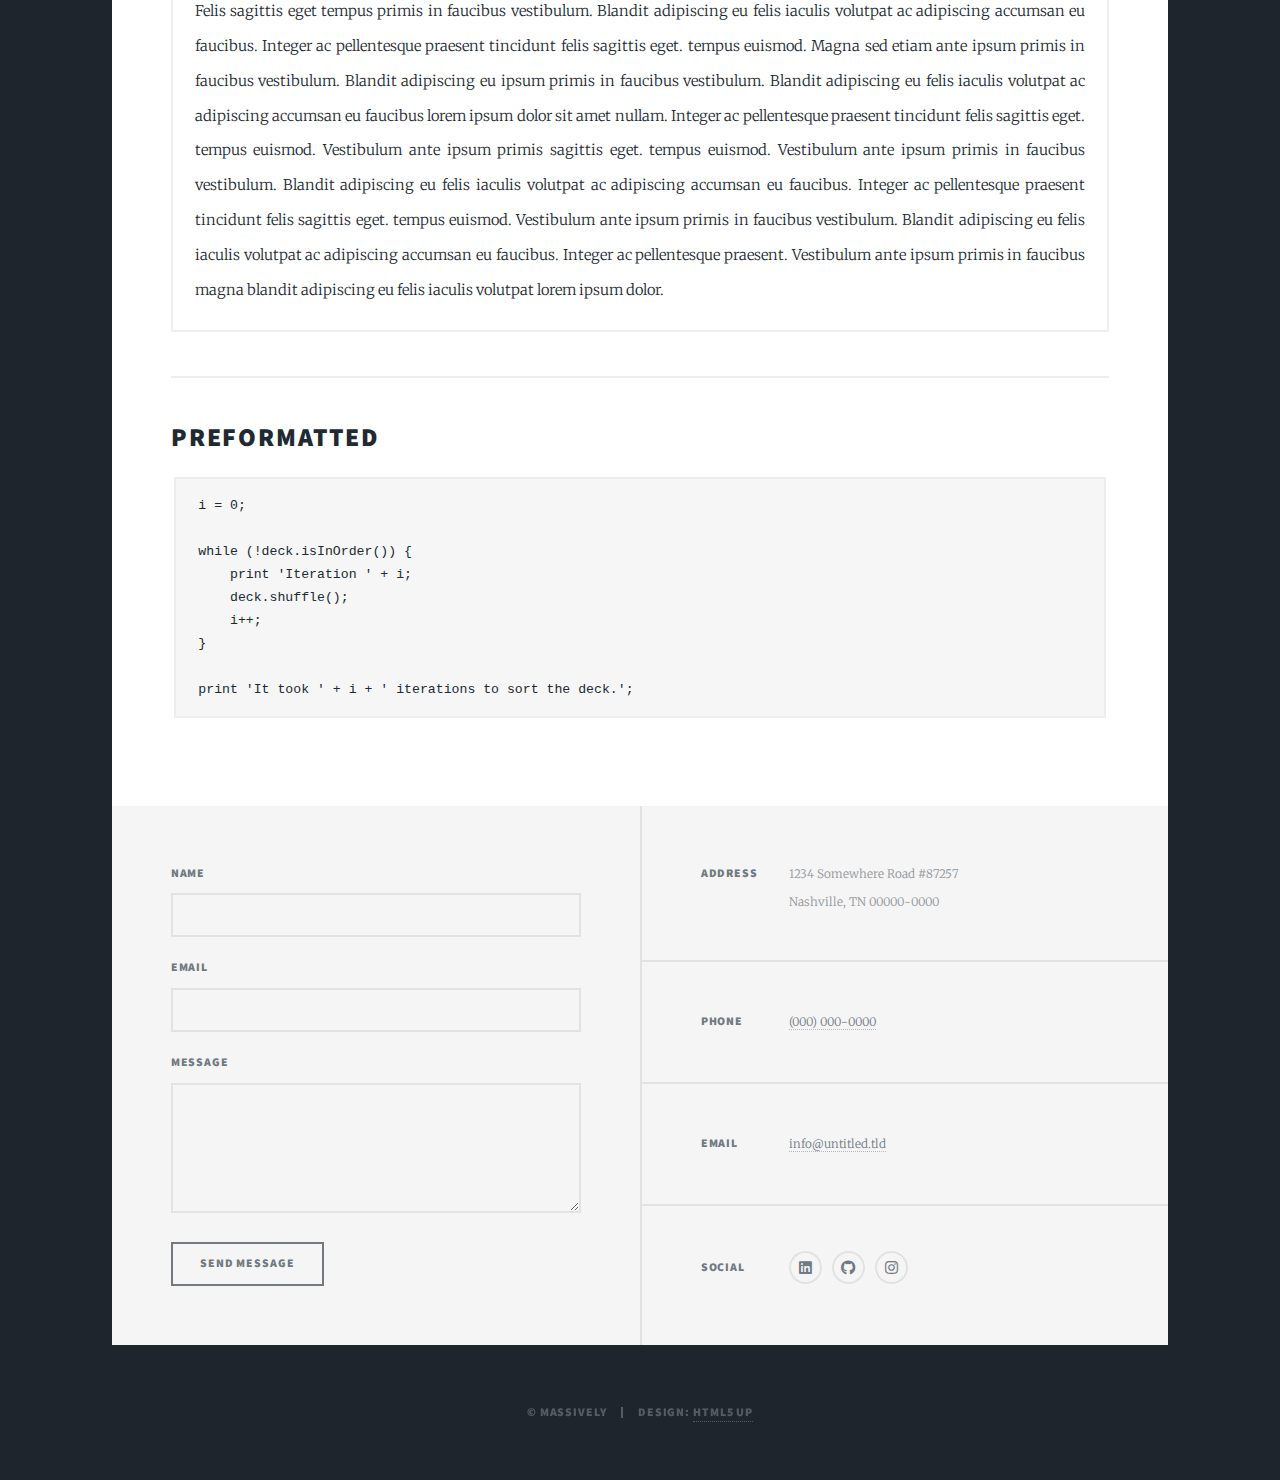
==== commit 0034ff75: "design fixed" ====
--- a/elements.html
+++ b/elements.html
@@ -19,21 +19,20 @@
 
 				<!-- Header -->
 					<header id="header">
-						<a href="index.html" class="logo">Massively</a>
+						<a href="elements.html" class="logo">Bem-vindo(a)</a>
 					</header>
 
 				<!-- Nav -->
 					<nav id="nav">
 						<ul class="links">
-							<li><a href="index.html">This is Massively</a></li>
-							<li><a href="generic.html">Generic Page</a></li>
-							<li class="active"><a href="elements.html">Elements Reference</a></li>
+							<li><a href="index.html">Portfólio</a></li>
+							<li><a href="generic.html">Sobre mim</a></li>
+							<li class="active"><a href="elements.html">Contato	</a></li>
 						</ul>
 						<ul class="icons">
-							<li><a href="#" class="icon brands fa-twitter"><span class="label">Twitter</span></a></li>
-							<li><a href="#" class="icon brands fa-facebook-f"><span class="label">Facebook</span></a></li>
-							<li><a href="#" class="icon brands fa-instagram"><span class="label">Instagram</span></a></li>
-							<li><a href="#" class="icon brands fa-github"><span class="label">GitHub</span></a></li>
+							<li><a href="https://www.linkedin.com/in/brayan-bento/" class="icon brands alt fa-linkedin"><span class="label">Linkedin</span></a></li>
+							<li><a href="https://github.com/brayannmb" class="icon brands fa-github"><span class="label">GitHub</span></a></li>
+							<li><a href="https://www.instagram.com/brayannmb/" class="icon brands fa-instagram"><span class="label">Instagram</span></a></li>
 						</ul>
 					</nav>
 
@@ -469,10 +468,9 @@
 							<section>
 								<h3>Social</h3>
 								<ul class="icons alt">
-									<li><a href="#" class="icon brands alt fa-twitter"><span class="label">Twitter</span></a></li>
-									<li><a href="#" class="icon brands alt fa-facebook-f"><span class="label">Facebook</span></a></li>
-									<li><a href="#" class="icon brands alt fa-instagram"><span class="label">Instagram</span></a></li>
-									<li><a href="#" class="icon brands alt fa-github"><span class="label">GitHub</span></a></li>
+									<li><a href="https://www.linkedin.com/in/brayan-bento/" class="icon brands alt fa-linkedin"><span class="label">Linkedin</span></a></li>
+									<li><a href="https://github.com/brayannmb" class="icon brands alt fa-github"><span class="label">GitHub</span></a></li>
+									<li><a href="https://www.instagram.com/brayannmb/" class="icon brands alt fa-instagram"><span class="label">Instagram</span></a></li>
 								</ul>
 							</section>
 						</section>
@@ -480,7 +478,7 @@
 
 				<!-- Copyright -->
 					<div id="copyright">
-						<ul><li>&copy; Untitled</li><li>Design: <a href="https://html5up.net">HTML5 UP</a></li></ul>
+						<ul><li>&copy; Massively</li><li>Design: <a href="https://html5up.net">HTML5 UP</a></li></ul>
 					</div>
 
 			</div>
--- a/assets/css/main.css
+++ b/assets/css/main.css
@@ -0,0 +1,4689 @@
+@import url(fontawesome-all.min.css);
+@import url("https://fonts.googleapis.com/css?family=Merriweather:300,700,300italic,700italic|Source+Sans+Pro:900");
+
+/*
+	Massively by HTML5 UP
+	html5up.net | @ajlkn
+	Free for personal and commercial use under the CCA 3.0 license (html5up.net/license)
+*/
+
+html, body, div, span, applet, object,
+iframe, h1, h2, h3, h4, h5, h6, p, blockquote,
+pre, a, abbr, acronym, address, big, cite,
+code, del, dfn, em, img, ins, kbd, q, s, samp,
+small, strike, strong, sub, sup, tt, var, b,
+u, i, center, dl, dt, dd, ol, ul, li, fieldset,
+form, label, legend, table, caption, tbody,
+tfoot, thead, tr, th, td, article, aside,
+canvas, details, embed, figure, figcaption,
+footer, header, hgroup, menu, nav, output, ruby,
+section, summary, time, mark, audio, video {
+	margin: 0;
+	padding: 0;
+	border: 0;
+	font-size: 100%;
+	font: inherit;
+	vertical-align: baseline;}
+
+article, aside, details, figcaption, figure,
+footer, header, hgroup, menu, nav, section {
+	display: block;}
+
+body {
+	line-height: 1;
+}
+
+ol, ul {
+	list-style: none;
+}
+
+blockquote, q {
+	quotes: none;
+}
+
+	blockquote:before, blockquote:after, q:before, q:after {
+		content: '';
+		content: none;
+	}
+
+table {
+	border-collapse: collapse;
+	border-spacing: 0;
+}
+
+body {
+	-webkit-text-size-adjust: none;
+}
+
+mark {
+	background-color: transparent;
+	color: inherit;
+}
+
+input::-moz-focus-inner {
+	border: 0;
+	padding: 0;
+}
+
+input, select, textarea {
+	-moz-appearance: none;
+	-webkit-appearance: none;
+	-ms-appearance: none;
+	appearance: none;
+}
+
+/* Basic */
+
+	@-ms-viewport {
+		width: device-width;
+	}
+
+	body {
+		-ms-overflow-style: scrollbar;
+	}
+
+	@media screen and (max-width: 480px) {
+
+		html, body {
+			min-width: 320px;
+		}
+
+	}
+
+	html {
+		box-sizing: border-box;
+	}
+
+	*, *:before, *:after {
+		box-sizing: inherit;
+	}
+
+	body {
+		background-color: #1e252d;
+	}
+
+		body.is-preload *, body.is-preload *:before, body.is-preload *:after {
+			-moz-animation: none !important;
+			-webkit-animation: none !important;
+			-ms-animation: none !important;
+			animation: none !important;
+			-moz-transition: none !important;
+			-webkit-transition: none !important;
+			-ms-transition: none !important;
+			transition: none !important;
+		}
+
+/* Type */
+
+	html {
+		font-size: 16pt;
+	}
+
+		@media screen and (max-width: 1680px) {
+
+			html {
+				font-size: 12pt;
+			}
+
+		}
+
+		@media screen and (max-width: 1280px) {
+
+			html {
+				font-size: 11pt;
+			}
+
+		}
+
+		@media screen and (max-width: 360px) {
+
+			html {
+				font-size: 10pt;
+			}
+
+		}
+
+	body {
+		color: #212931;
+	}
+
+	body, input, select, textarea {
+		font-family: "Merriweather", Georgia, serif;
+		font-weight: 300;
+		font-size: 1rem;
+		line-height: 2.375;
+	}
+
+	a {
+		-moz-transition: color 0.2s ease-in-out, background-color 0.2s ease-in-out, border-color 0.2s ease-in-out, box-shadow 0.2s ease-in-out;
+		-webkit-transition: color 0.2s ease-in-out, background-color 0.2s ease-in-out, border-color 0.2s ease-in-out, box-shadow 0.2s ease-in-out;
+		-ms-transition: color 0.2s ease-in-out, background-color 0.2s ease-in-out, border-color 0.2s ease-in-out, box-shadow 0.2s ease-in-out;
+		transition: color 0.2s ease-in-out, background-color 0.2s ease-in-out, border-color 0.2s ease-in-out, box-shadow 0.2s ease-in-out;
+		border-bottom: dotted 1px;
+		text-decoration: none;
+	}
+
+		a:hover {
+			border-bottom-color: transparent;
+		}
+
+	strong, b {
+		font-weight: 600;
+	}
+
+	em, i {
+		font-style: italic;
+	}
+
+	p {
+		text-align: justify;
+		margin: 0 0 2rem 0;
+	}
+
+	h1, h2, h3, h4, h5, h6 {
+		font-family: "Source Sans Pro", Helvetica, sans-serif;
+		font-weight: 900;
+		line-height: 1.5;
+		letter-spacing: 0.075em;
+		text-transform: uppercase;
+		margin: 0 0 1rem 0;
+	}
+
+		h1 a, h2 a, h3 a, h4 a, h5 a, h6 a {
+			border-bottom: 0;
+			color: inherit;
+			text-decoration: none;
+		}
+
+	h1 {
+		font-size: 4rem;
+		line-height: 1.1;
+		margin: 0 0 2rem 0;
+	}
+
+	h2 {
+		font-size: 1.75rem;
+		line-height: 1.3;
+		margin: 0 0 1.5rem 0;
+	}
+
+	h3 {
+		font-size: 1.25rem;
+		margin: 0 0 1.5rem 0;
+	}
+
+	h4 {
+		font-size: 1rem;
+	}
+
+	h5 {
+		font-size: 0.9rem;
+	}
+
+	h6 {
+		font-size: 0.8rem;
+	}
+
+	sub {
+		font-size: 0.8rem;
+		position: relative;
+		top: 0.5rem;
+	}
+
+	sup {
+		font-size: 0.8rem;
+		position: relative;
+		top: -0.5rem;
+	}
+
+	blockquote {
+		border-left: solid 4px;
+		font-style: italic;
+		margin: 0 0 2rem 0;
+		padding: 0.5rem 0 0.5rem 2rem;
+	}
+
+	code {
+		border: solid 2px;
+		font-family: "Courier New", monospace;
+		font-size: 0.9rem;
+		margin: 0 0.25rem;
+		padding: 0.25rem 0.65rem;
+	}
+
+	pre {
+		-webkit-overflow-scrolling: touch;
+		font-family: "Courier New", monospace;
+		font-size: 0.9rem;
+		margin: 0 0 2rem 0;
+	}
+
+		pre code {
+			display: block;
+			line-height: 1.75;
+			padding: 1rem 1.5rem;
+			overflow-x: auto;
+		}
+
+	hr {
+		border: 0;
+		border-bottom: solid 2px;
+		margin: 3rem 0;
+	}
+
+		hr.major {
+			margin: 5rem 0;
+		}
+
+	.align-left {
+		text-align: left;
+	}
+
+	.align-center {
+		text-align: center;
+	}
+
+	.align-right {
+		text-align: right;
+	}
+
+	input, select, textarea {
+		color: #212931;
+	}
+
+	a {
+		color: #212931;
+		border-bottom-color: rgba(33, 41, 49, 0.5);
+	}
+
+		a:hover {
+			border-bottom-color: transparent;
+			color: #18bfef !important;
+		}
+
+	strong, b {
+		color: #212931;
+	}
+
+	h1, h2, h3, h4, h5, h6 {
+		color: #212931;
+	}
+
+	blockquote {
+		border-left-color: #eeeeee;
+	}
+
+	code {
+		background: rgba(220, 220, 220, 0.25);
+		border-color: #eeeeee;
+	}
+
+	hr {
+		border-bottom-color: #eeeeee;
+	}
+
+/* Row */
+
+	.row {
+		display: flex;
+		flex-wrap: wrap;
+		box-sizing: border-box;
+		align-items: stretch;
+	}
+
+		.row > * {
+			box-sizing: border-box;
+		}
+
+		.row.gtr-uniform > * > :last-child {
+			margin-bottom: 0;
+		}
+
+		.row.aln-left {
+			justify-content: flex-start;
+		}
+
+		.row.aln-center {
+			justify-content: center;
+		}
+
+		.row.aln-right {
+			justify-content: flex-end;
+		}
+
+		.row.aln-top {
+			align-items: flex-start;
+		}
+
+		.row.aln-middle {
+			align-items: center;
+		}
+
+		.row.aln-bottom {
+			align-items: flex-end;
+		}
+
+		.row > .imp {
+			order: -1;
+		}
+
+		.row > .col-1 {
+			width: 8.33333%;
+		}
+
+		.row > .off-1 {
+			margin-left: 8.33333%;
+		}
+
+		.row > .col-2 {
+			width: 16.66667%;
+		}
+
+		.row > .off-2 {
+			margin-left: 16.66667%;
+		}
+
+		.row > .col-3 {
+			width: 25%;
+		}
+
+		.row > .off-3 {
+			margin-left: 25%;
+		}
+
+		.row > .col-4 {
+			width: 33.33333%;
+		}
+
+		.row > .off-4 {
+			margin-left: 33.33333%;
+		}
+
+		.row > .col-5 {
+			width: 41.66667%;
+		}
+
+		.row > .off-5 {
+			margin-left: 41.66667%;
+		}
+
+		.row > .col-6 {
+			width: 50%;
+		}
+
+		.row > .off-6 {
+			margin-left: 50%;
+		}
+
+		.row > .col-7 {
+			width: 58.33333%;
+		}
+
+		.row > .off-7 {
+			margin-left: 58.33333%;
+		}
+
+		.row > .col-8 {
+			width: 66.66667%;
+		}
+
+		.row > .off-8 {
+			margin-left: 66.66667%;
+		}
+
+		.row > .col-9 {
+			width: 75%;
+		}
+
+		.row > .off-9 {
+			margin-left: 75%;
+		}
+
+		.row > .col-10 {
+			width: 83.33333%;
+		}
+
+		.row > .off-10 {
+			margin-left: 83.33333%;
+		}
+
+		.row > .col-11 {
+			width: 91.66667%;
+		}
+
+		.row > .off-11 {
+			margin-left: 91.66667%;
+		}
+
+		.row > .col-12 {
+			width: 100%;
+		}
+
+		.row > .off-12 {
+			margin-left: 100%;
+		}
+
+		.row.gtr-0 {
+			margin-top: 0;
+			margin-left: 0rem;
+		}
+
+			.row.gtr-0 > * {
+				padding: 0 0 0 0rem;
+			}
+
+			.row.gtr-0.gtr-uniform {
+				margin-top: 0rem;
+			}
+
+				.row.gtr-0.gtr-uniform > * {
+					padding-top: 0rem;
+				}
+
+		.row.gtr-25 {
+			margin-top: 0;
+			margin-left: -0.375rem;
+		}
+
+			.row.gtr-25 > * {
+				padding: 0 0 0 0.375rem;
+			}
+
+			.row.gtr-25.gtr-uniform {
+				margin-top: -0.375rem;
+			}
+
+				.row.gtr-25.gtr-uniform > * {
+					padding-top: 0.375rem;
+				}
+
+		.row.gtr-50 {
+			margin-top: 0;
+			margin-left: -0.75rem;
+		}
+
+			.row.gtr-50 > * {
+				padding: 0 0 0 0.75rem;
+			}
+
+			.row.gtr-50.gtr-uniform {
+				margin-top: -0.75rem;
+			}
+
+				.row.gtr-50.gtr-uniform > * {
+					padding-top: 0.75rem;
+				}
+
+		.row {
+			margin-top: 0;
+			margin-left: -1.5rem;
+		}
+
+			.row > * {
+				padding: 0 0 0 1.5rem;
+			}
+
+			.row.gtr-uniform {
+				margin-top: -1.5rem;
+			}
+
+				.row.gtr-uniform > * {
+					padding-top: 1.5rem;
+				}
+
+		.row.gtr-150 {
+			margin-top: 0;
+			margin-left: -2.25rem;
+		}
+
+			.row.gtr-150 > * {
+				padding: 0 0 0 2.25rem;
+			}
+
+			.row.gtr-150.gtr-uniform {
+				margin-top: -2.25rem;
+			}
+
+				.row.gtr-150.gtr-uniform > * {
+					padding-top: 2.25rem;
+				}
+
+		.row.gtr-200 {
+			margin-top: 0;
+			margin-left: -3rem;
+		}
+
+			.row.gtr-200 > * {
+				padding: 0 0 0 3rem;
+			}
+
+			.row.gtr-200.gtr-uniform {
+				margin-top: -3rem;
+			}
+
+				.row.gtr-200.gtr-uniform > * {
+					padding-top: 3rem;
+				}
+
+		@media screen and (max-width: 1680px) {
+
+			.row {
+				display: flex;
+				flex-wrap: wrap;
+				box-sizing: border-box;
+				align-items: stretch;
+			}
+
+				.row > * {
+					box-sizing: border-box;
+				}
+
+				.row.gtr-uniform > * > :last-child {
+					margin-bottom: 0;
+				}
+
+				.row.aln-left {
+					justify-content: flex-start;
+				}
+
+				.row.aln-center {
+					justify-content: center;
+				}
+
+				.row.aln-right {
+					justify-content: flex-end;
+				}
+
+				.row.aln-top {
+					align-items: flex-start;
+				}
+
+				.row.aln-middle {
+					align-items: center;
+				}
+
+				.row.aln-bottom {
+					align-items: flex-end;
+				}
+
+				.row > .imp-xlarge {
+					order: -1;
+				}
+
+				.row > .col-1-xlarge {
+					width: 8.33333%;
+				}
+
+				.row > .off-1-xlarge {
+					margin-left: 8.33333%;
+				}
+
+				.row > .col-2-xlarge {
+					width: 16.66667%;
+				}
+
+				.row > .off-2-xlarge {
+					margin-left: 16.66667%;
+				}
+
+				.row > .col-3-xlarge {
+					width: 25%;
+				}
+
+				.row > .off-3-xlarge {
+					margin-left: 25%;
+				}
+
+				.row > .col-4-xlarge {
+					width: 33.33333%;
+				}
+
+				.row > .off-4-xlarge {
+					margin-left: 33.33333%;
+				}
+
+				.row > .col-5-xlarge {
+					width: 41.66667%;
+				}
+
+				.row > .off-5-xlarge {
+					margin-left: 41.66667%;
+				}
+
+				.row > .col-6-xlarge {
+					width: 50%;
+				}
+
+				.row > .off-6-xlarge {
+					margin-left: 50%;
+				}
+
+				.row > .col-7-xlarge {
+					width: 58.33333%;
+				}
+
+				.row > .off-7-xlarge {
+					margin-left: 58.33333%;
+				}
+
+				.row > .col-8-xlarge {
+					width: 66.66667%;
+				}
+
+				.row > .off-8-xlarge {
+					margin-left: 66.66667%;
+				}
+
+				.row > .col-9-xlarge {
+					width: 75%;
+				}
+
+				.row > .off-9-xlarge {
+					margin-left: 75%;
+				}
+
+				.row > .col-10-xlarge {
+					width: 83.33333%;
+				}
+
+				.row > .off-10-xlarge {
+					margin-left: 83.33333%;
+				}
+
+				.row > .col-11-xlarge {
+					width: 91.66667%;
+				}
+
+				.row > .off-11-xlarge {
+					margin-left: 91.66667%;
+				}
+
+				.row > .col-12-xlarge {
+					width: 100%;
+				}
+
+				.row > .off-12-xlarge {
+					margin-left: 100%;
+				}
+
+				.row.gtr-0 {
+					margin-top: 0;
+					margin-left: 0rem;
+				}
+
+					.row.gtr-0 > * {
+						padding: 0 0 0 0rem;
+					}
+
+					.row.gtr-0.gtr-uniform {
+						margin-top: 0rem;
+					}
+
+						.row.gtr-0.gtr-uniform > * {
+							padding-top: 0rem;
+						}
+
+				.row.gtr-25 {
+					margin-top: 0;
+					margin-left: -0.375rem;
+				}
+
+					.row.gtr-25 > * {
+						padding: 0 0 0 0.375rem;
+					}
+
+					.row.gtr-25.gtr-uniform {
+						margin-top: -0.375rem;
+					}
+
+						.row.gtr-25.gtr-uniform > * {
+							padding-top: 0.375rem;
+						}
+
+				.row.gtr-50 {
+					margin-top: 0;
+					margin-left: -0.75rem;
+				}
+
+					.row.gtr-50 > * {
+						padding: 0 0 0 0.75rem;
+					}
+
+					.row.gtr-50.gtr-uniform {
+						margin-top: -0.75rem;
+					}
+
+						.row.gtr-50.gtr-uniform > * {
+							padding-top: 0.75rem;
+						}
+
+				.row {
+					margin-top: 0;
+					margin-left: -1.5rem;
+				}
+
+					.row > * {
+						padding: 0 0 0 1.5rem;
+					}
+
+					.row.gtr-uniform {
+						margin-top: -1.5rem;
+					}
+
+						.row.gtr-uniform > * {
+							padding-top: 1.5rem;
+						}
+
+				.row.gtr-150 {
+					margin-top: 0;
+					margin-left: -2.25rem;
+				}
+
+					.row.gtr-150 > * {
+						padding: 0 0 0 2.25rem;
+					}
+
+					.row.gtr-150.gtr-uniform {
+						margin-top: -2.25rem;
+					}
+
+						.row.gtr-150.gtr-uniform > * {
+							padding-top: 2.25rem;
+						}
+
+				.row.gtr-200 {
+					margin-top: 0;
+					margin-left: -3rem;
+				}
+
+					.row.gtr-200 > * {
+						padding: 0 0 0 3rem;
+					}
+
+					.row.gtr-200.gtr-uniform {
+						margin-top: -3rem;
+					}
+
+						.row.gtr-200.gtr-uniform > * {
+							padding-top: 3rem;
+						}
+
+		}
+
+		@media screen and (max-width: 1280px) {
+
+			.row {
+				display: flex;
+				flex-wrap: wrap;
+				box-sizing: border-box;
+				align-items: stretch;
+			}
+
+				.row > * {
+					box-sizing: border-box;
+				}
+
+				.row.gtr-uniform > * > :last-child {
+					margin-bottom: 0;
+				}
+
+				.row.aln-left {
+					justify-content: flex-start;
+				}
+
+				.row.aln-center {
+					justify-content: center;
+				}
+
+				.row.aln-right {
+					justify-content: flex-end;
+				}
+
+				.row.aln-top {
+					align-items: flex-start;
+				}
+
+				.row.aln-middle {
+					align-items: center;
+				}
+
+				.row.aln-bottom {
+					align-items: flex-end;
+				}
+
+				.row > .imp-large {
+					order: -1;
+				}
+
+				.row > .col-1-large {
+					width: 8.33333%;
+				}
+
+				.row > .off-1-large {
+					margin-left: 8.33333%;
+				}
+
+				.row > .col-2-large {
+					width: 16.66667%;
+				}
+
+				.row > .off-2-large {
+					margin-left: 16.66667%;
+				}
+
+				.row > .col-3-large {
+					width: 25%;
+				}
+
+				.row > .off-3-large {
+					margin-left: 25%;
+				}
+
+				.row > .col-4-large {
+					width: 33.33333%;
+				}
+
+				.row > .off-4-large {
+					margin-left: 33.33333%;
+				}
+
+				.row > .col-5-large {
+					width: 41.66667%;
+				}
+
+				.row > .off-5-large {
+					margin-left: 41.66667%;
+				}
+
+				.row > .col-6-large {
+					width: 50%;
+				}
+
+				.row > .off-6-large {
+					margin-left: 50%;
+				}
+
+				.row > .col-7-large {
+					width: 58.33333%;
+				}
+
+				.row > .off-7-large {
+					margin-left: 58.33333%;
+				}
+
+				.row > .col-8-large {
+					width: 66.66667%;
+				}
+
+				.row > .off-8-large {
+					margin-left: 66.66667%;
+				}
+
+				.row > .col-9-large {
+					width: 75%;
+				}
+
+				.row > .off-9-large {
+					margin-left: 75%;
+				}
+
+				.row > .col-10-large {
+					width: 83.33333%;
+				}
+
+				.row > .off-10-large {
+					margin-left: 83.33333%;
+				}
+
+				.row > .col-11-large {
+					width: 91.66667%;
+				}
+
+				.row > .off-11-large {
+					margin-left: 91.66667%;
+				}
+
+				.row > .col-12-large {
+					width: 100%;
+				}
+
+				.row > .off-12-large {
+					margin-left: 100%;
+				}
+
+				.row.gtr-0 {
+					margin-top: 0;
+					margin-left: 0rem;
+				}
+
+					.row.gtr-0 > * {
+						padding: 0 0 0 0rem;
+					}
+
+					.row.gtr-0.gtr-uniform {
+						margin-top: 0rem;
+					}
+
+						.row.gtr-0.gtr-uniform > * {
+							padding-top: 0rem;
+						}
+
+				.row.gtr-25 {
+					margin-top: 0;
+					margin-left: -0.375rem;
+				}
+
+					.row.gtr-25 > * {
+						padding: 0 0 0 0.375rem;
+					}
+
+					.row.gtr-25.gtr-uniform {
+						margin-top: -0.375rem;
+					}
+
+						.row.gtr-25.gtr-uniform > * {
+							padding-top: 0.375rem;
+						}
+
+				.row.gtr-50 {
+					margin-top: 0;
+					margin-left: -0.75rem;
+				}
+
+					.row.gtr-50 > * {
+						padding: 0 0 0 0.75rem;
+					}
+
+					.row.gtr-50.gtr-uniform {
+						margin-top: -0.75rem;
+					}
+
+						.row.gtr-50.gtr-uniform > * {
+							padding-top: 0.75rem;
+						}
+
+				.row {
+					margin-top: 0;
+					margin-left: -1.5rem;
+				}
+
+					.row > * {
+						padding: 0 0 0 1.5rem;
+					}
+
+					.row.gtr-uniform {
+						margin-top: -1.5rem;
+					}
+
+						.row.gtr-uniform > * {
+							padding-top: 1.5rem;
+						}
+
+				.row.gtr-150 {
+					margin-top: 0;
+					margin-left: -2.25rem;
+				}
+
+					.row.gtr-150 > * {
+						padding: 0 0 0 2.25rem;
+					}
+
+					.row.gtr-150.gtr-uniform {
+						margin-top: -2.25rem;
+					}
+
+						.row.gtr-150.gtr-uniform > * {
+							padding-top: 2.25rem;
+						}
+
+				.row.gtr-200 {
+					margin-top: 0;
+					margin-left: -3rem;
+				}
+
+					.row.gtr-200 > * {
+						padding: 0 0 0 3rem;
+					}
+
+					.row.gtr-200.gtr-uniform {
+						margin-top: -3rem;
+					}
+
+						.row.gtr-200.gtr-uniform > * {
+							padding-top: 3rem;
+						}
+
+		}
+
+		@media screen and (max-width: 980px) {
+
+			.row {
+				display: flex;
+				flex-wrap: wrap;
+				box-sizing: border-box;
+				align-items: stretch;
+			}
+
+				.row > * {
+					box-sizing: border-box;
+				}
+
+				.row.gtr-uniform > * > :last-child {
+					margin-bottom: 0;
+				}
+
+				.row.aln-left {
+					justify-content: flex-start;
+				}
+
+				.row.aln-center {
+					justify-content: center;
+				}
+
+				.row.aln-right {
+					justify-content: flex-end;
+				}
+
+				.row.aln-top {
+					align-items: flex-start;
+				}
+
+				.row.aln-middle {
+					align-items: center;
+				}
+
+				.row.aln-bottom {
+					align-items: flex-end;
+				}
+
+				.row > .imp-medium {
+					order: -1;
+				}
+
+				.row > .col-1-medium {
+					width: 8.33333%;
+				}
+
+				.row > .off-1-medium {
+					margin-left: 8.33333%;
+				}
+
+				.row > .col-2-medium {
+					width: 16.66667%;
+				}
+
+				.row > .off-2-medium {
+					margin-left: 16.66667%;
+				}
+
+				.row > .col-3-medium {
+					width: 25%;
+				}
+
+				.row > .off-3-medium {
+					margin-left: 25%;
+				}
+
+				.row > .col-4-medium {
+					width: 33.33333%;
+				}
+
+				.row > .off-4-medium {
+					margin-left: 33.33333%;
+				}
+
+				.row > .col-5-medium {
+					width: 41.66667%;
+				}
+
+				.row > .off-5-medium {
+					margin-left: 41.66667%;
+				}
+
+				.row > .col-6-medium {
+					width: 50%;
+				}
+
+				.row > .off-6-medium {
+					margin-left: 50%;
+				}
+
+				.row > .col-7-medium {
+					width: 58.33333%;
+				}
+
+				.row > .off-7-medium {
+					margin-left: 58.33333%;
+				}
+
+				.row > .col-8-medium {
+					width: 66.66667%;
+				}
+
+				.row > .off-8-medium {
+					margin-left: 66.66667%;
+				}
+
+				.row > .col-9-medium {
+					width: 75%;
+				}
+
+				.row > .off-9-medium {
+					margin-left: 75%;
+				}
+
+				.row > .col-10-medium {
+					width: 83.33333%;
+				}
+
+				.row > .off-10-medium {
+					margin-left: 83.33333%;
+				}
+
+				.row > .col-11-medium {
+					width: 91.66667%;
+				}
+
+				.row > .off-11-medium {
+					margin-left: 91.66667%;
+				}
+
+				.row > .col-12-medium {
+					width: 100%;
+				}
+
+				.row > .off-12-medium {
+					margin-left: 100%;
+				}
+
+				.row.gtr-0 {
+					margin-top: 0;
+					margin-left: 0rem;
+				}
+
+					.row.gtr-0 > * {
+						padding: 0 0 0 0rem;
+					}
+
+					.row.gtr-0.gtr-uniform {
+						margin-top: 0rem;
+					}
+
+						.row.gtr-0.gtr-uniform > * {
+							padding-top: 0rem;
+						}
+
+				.row.gtr-25 {
+					margin-top: 0;
+					margin-left: -0.375rem;
+				}
+
+					.row.gtr-25 > * {
+						padding: 0 0 0 0.375rem;
+					}
+
+					.row.gtr-25.gtr-uniform {
+						margin-top: -0.375rem;
+					}
+
+						.row.gtr-25.gtr-uniform > * {
+							padding-top: 0.375rem;
+						}
+
+				.row.gtr-50 {
+					margin-top: 0;
+					margin-left: -0.75rem;
+				}
+
+					.row.gtr-50 > * {
+						padding: 0 0 0 0.75rem;
+					}
+
+					.row.gtr-50.gtr-uniform {
+						margin-top: -0.75rem;
+					}
+
+						.row.gtr-50.gtr-uniform > * {
+							padding-top: 0.75rem;
+						}
+
+				.row {
+					margin-top: 0;
+					margin-left: -1.5rem;
+				}
+
+					.row > * {
+						padding: 0 0 0 1.5rem;
+					}
+
+					.row.gtr-uniform {
+						margin-top: -1.5rem;
+					}
+
+						.row.gtr-uniform > * {
+							padding-top: 1.5rem;
+						}
+
+				.row.gtr-150 {
+					margin-top: 0;
+					margin-left: -2.25rem;
+				}
+
+					.row.gtr-150 > * {
+						padding: 0 0 0 2.25rem;
+					}
+
+					.row.gtr-150.gtr-uniform {
+						margin-top: -2.25rem;
+					}
+
+						.row.gtr-150.gtr-uniform > * {
+							padding-top: 2.25rem;
+						}
+
+				.row.gtr-200 {
+					margin-top: 0;
+					margin-left: -3rem;
+				}
+
+					.row.gtr-200 > * {
+						padding: 0 0 0 3rem;
+					}
+
+					.row.gtr-200.gtr-uniform {
+						margin-top: -3rem;
+					}
+
+						.row.gtr-200.gtr-uniform > * {
+							padding-top: 3rem;
+						}
+
+		}
+
+		@media screen and (max-width: 736px) {
+
+			.row {
+				display: flex;
+				flex-wrap: wrap;
+				box-sizing: border-box;
+				align-items: stretch;
+			}
+
+				.row > * {
+					box-sizing: border-box;
+				}
+
+				.row.gtr-uniform > * > :last-child {
+					margin-bottom: 0;
+				}
+
+				.row.aln-left {
+					justify-content: flex-start;
+				}
+
+				.row.aln-center {
+					justify-content: center;
+				}
+
+				.row.aln-right {
+					justify-content: flex-end;
+				}
+
+				.row.aln-top {
+					align-items: flex-start;
+				}
+
+				.row.aln-middle {
+					align-items: center;
+				}
+
+				.row.aln-bottom {
+					align-items: flex-end;
+				}
+
+				.row > .imp-small {
+					order: -1;
+				}
+
+				.row > .col-1-small {
+					width: 8.33333%;
+				}
+
+				.row > .off-1-small {
+					margin-left: 8.33333%;
+				}
+
+				.row > .col-2-small {
+					width: 16.66667%;
+				}
+
+				.row > .off-2-small {
+					margin-left: 16.66667%;
+				}
+
+				.row > .col-3-small {
+					width: 25%;
+				}
+
+				.row > .off-3-small {
+					margin-left: 25%;
+				}
+
+				.row > .col-4-small {
+					width: 33.33333%;
+				}
+
+				.row > .off-4-small {
+					margin-left: 33.33333%;
+				}
+
+				.row > .col-5-small {
+					width: 41.66667%;
+				}
+
+				.row > .off-5-small {
+					margin-left: 41.66667%;
+				}
+
+				.row > .col-6-small {
+					width: 50%;
+				}
+
+				.row > .off-6-small {
+					margin-left: 50%;
+				}
+
+				.row > .col-7-small {
+					width: 58.33333%;
+				}
+
+				.row > .off-7-small {
+					margin-left: 58.33333%;
+				}
+
+				.row > .col-8-small {
+					width: 66.66667%;
+				}
+
+				.row > .off-8-small {
+					margin-left: 66.66667%;
+				}
+
+				.row > .col-9-small {
+					width: 75%;
+				}
+
+				.row > .off-9-small {
+					margin-left: 75%;
+				}
+
+				.row > .col-10-small {
+					width: 83.33333%;
+				}
+
+				.row > .off-10-small {
+					margin-left: 83.33333%;
+				}
+
+				.row > .col-11-small {
+					width: 91.66667%;
+				}
+
+				.row > .off-11-small {
+					margin-left: 91.66667%;
+				}
+
+				.row > .col-12-small {
+					width: 100%;
+				}
+
+				.row > .off-12-small {
+					margin-left: 100%;
+				}
+
+				.row.gtr-0 {
+					margin-top: 0;
+					margin-left: 0rem;
+				}
+
+					.row.gtr-0 > * {
+						padding: 0 0 0 0rem;
+					}
+
+					.row.gtr-0.gtr-uniform {
+						margin-top: 0rem;
+					}
+
+						.row.gtr-0.gtr-uniform > * {
+							padding-top: 0rem;
+						}
+
+				.row.gtr-25 {
+					margin-top: 0;
+					margin-left: -0.375rem;
+				}
+
+					.row.gtr-25 > * {
+						padding: 0 0 0 0.375rem;
+					}
+
+					.row.gtr-25.gtr-uniform {
+						margin-top: -0.375rem;
+					}
+
+						.row.gtr-25.gtr-uniform > * {
+							padding-top: 0.375rem;
+						}
+
+				.row.gtr-50 {
+					margin-top: 0;
+					margin-left: -0.75rem;
+				}
+
+					.row.gtr-50 > * {
+						padding: 0 0 0 0.75rem;
+					}
+
+					.row.gtr-50.gtr-uniform {
+						margin-top: -0.75rem;
+					}
+
+						.row.gtr-50.gtr-uniform > * {
+							padding-top: 0.75rem;
+						}
+
+				.row {
+					margin-top: 0;
+					margin-left: -1.5rem;
+				}
+
+					.row > * {
+						padding: 0 0 0 1.5rem;
+					}
+
+					.row.gtr-uniform {
+						margin-top: -1.5rem;
+					}
+
+						.row.gtr-uniform > * {
+							padding-top: 1.5rem;
+						}
+
+				.row.gtr-150 {
+					margin-top: 0;
+					margin-left: -2.25rem;
+				}
+
+					.row.gtr-150 > * {
+						padding: 0 0 0 2.25rem;
+					}
+
+					.row.gtr-150.gtr-uniform {
+						margin-top: -2.25rem;
+					}
+
+						.row.gtr-150.gtr-uniform > * {
+							padding-top: 2.25rem;
+						}
+
+				.row.gtr-200 {
+					margin-top: 0;
+					margin-left: -3rem;
+				}
+
+					.row.gtr-200 > * {
+						padding: 0 0 0 3rem;
+					}
+
+					.row.gtr-200.gtr-uniform {
+						margin-top: -3rem;
+					}
+
+						.row.gtr-200.gtr-uniform > * {
+							padding-top: 3rem;
+						}
+
+		}
+
+		@media screen and (max-width: 480px) {
+
+			.row {
+				display: flex;
+				flex-wrap: wrap;
+				box-sizing: border-box;
+				align-items: stretch;
+			}
+
+				.row > * {
+					box-sizing: border-box;
+				}
+
+				.row.gtr-uniform > * > :last-child {
+					margin-bottom: 0;
+				}
+
+				.row.aln-left {
+					justify-content: flex-start;
+				}
+
+				.row.aln-center {
+					justify-content: center;
+				}
+
+				.row.aln-right {
+					justify-content: flex-end;
+				}
+
+				.row.aln-top {
+					align-items: flex-start;
+				}
+
+				.row.aln-middle {
+					align-items: center;
+				}
+
+				.row.aln-bottom {
+					align-items: flex-end;
+				}
+
+				.row > .imp-xsmall {
+					order: -1;
+				}
+
+				.row > .col-1-xsmall {
+					width: 8.33333%;
+				}
+
+				.row > .off-1-xsmall {
+					margin-left: 8.33333%;
+				}
+
+				.row > .col-2-xsmall {
+					width: 16.66667%;
+				}
+
+				.row > .off-2-xsmall {
+					margin-left: 16.66667%;
+				}
+
+				.row > .col-3-xsmall {
+					width: 25%;
+				}
+
+				.row > .off-3-xsmall {
+					margin-left: 25%;
+				}
+
+				.row > .col-4-xsmall {
+					width: 33.33333%;
+				}
+
+				.row > .off-4-xsmall {
+					margin-left: 33.33333%;
+				}
+
+				.row > .col-5-xsmall {
+					width: 41.66667%;
+				}
+
+				.row > .off-5-xsmall {
+					margin-left: 41.66667%;
+				}
+
+				.row > .col-6-xsmall {
+					width: 50%;
+				}
+
+				.row > .off-6-xsmall {
+					margin-left: 50%;
+				}
+
+				.row > .col-7-xsmall {
+					width: 58.33333%;
+				}
+
+				.row > .off-7-xsmall {
+					margin-left: 58.33333%;
+				}
+
+				.row > .col-8-xsmall {
+					width: 66.66667%;
+				}
+
+				.row > .off-8-xsmall {
+					margin-left: 66.66667%;
+				}
+
+				.row > .col-9-xsmall {
+					width: 75%;
+				}
+
+				.row > .off-9-xsmall {
+					margin-left: 75%;
+				}
+
+				.row > .col-10-xsmall {
+					width: 83.33333%;
+				}
+
+				.row > .off-10-xsmall {
+					margin-left: 83.33333%;
+				}
+
+				.row > .col-11-xsmall {
+					width: 91.66667%;
+				}
+
+				.row > .off-11-xsmall {
+					margin-left: 91.66667%;
+				}
+
+				.row > .col-12-xsmall {
+					width: 100%;
+				}
+
+				.row > .off-12-xsmall {
+					margin-left: 100%;
+				}
+
+				.row.gtr-0 {
+					margin-top: 0;
+					margin-left: 0rem;
+				}
+
+					.row.gtr-0 > * {
+						padding: 0 0 0 0rem;
+					}
+
+					.row.gtr-0.gtr-uniform {
+						margin-top: 0rem;
+					}
+
+						.row.gtr-0.gtr-uniform > * {
+							padding-top: 0rem;
+						}
+
+				.row.gtr-25 {
+					margin-top: 0;
+					margin-left: -0.375rem;
+				}
+
+					.row.gtr-25 > * {
+						padding: 0 0 0 0.375rem;
+					}
+
+					.row.gtr-25.gtr-uniform {
+						margin-top: -0.375rem;
+					}
+
+						.row.gtr-25.gtr-uniform > * {
+							padding-top: 0.375rem;
+						}
+
+				.row.gtr-50 {
+					margin-top: 0;
+					margin-left: -0.75rem;
+				}
+
+					.row.gtr-50 > * {
+						padding: 0 0 0 0.75rem;
+					}
+
+					.row.gtr-50.gtr-uniform {
+						margin-top: -0.75rem;
+					}
+
+						.row.gtr-50.gtr-uniform > * {
+							padding-top: 0.75rem;
+						}
+
+				.row {
+					margin-top: 0;
+					margin-left: -1.5rem;
+				}
+
+					.row > * {
+						padding: 0 0 0 1.5rem;
+					}
+
+					.row.gtr-uniform {
+						margin-top: -1.5rem;
+					}
+
+						.row.gtr-uniform > * {
+							padding-top: 1.5rem;
+						}
+
+				.row.gtr-150 {
+					margin-top: 0;
+					margin-left: -2.25rem;
+				}
+
+					.row.gtr-150 > * {
+						padding: 0 0 0 2.25rem;
+					}
+
+					.row.gtr-150.gtr-uniform {
+						margin-top: -2.25rem;
+					}
+
+						.row.gtr-150.gtr-uniform > * {
+							padding-top: 2.25rem;
+						}
+
+				.row.gtr-200 {
+					margin-top: 0;
+					margin-left: -3rem;
+				}
+
+					.row.gtr-200 > * {
+						padding: 0 0 0 3rem;
+					}
+
+					.row.gtr-200.gtr-uniform {
+						margin-top: -3rem;
+					}
+
+						.row.gtr-200.gtr-uniform > * {
+							padding-top: 3rem;
+						}
+
+		}
+
+		@media screen and (max-width: 360px) {
+
+			.row {
+				display: flex;
+				flex-wrap: wrap;
+				box-sizing: border-box;
+				align-items: stretch;
+			}
+
+				.row > * {
+					box-sizing: border-box;
+				}
+
+				.row.gtr-uniform > * > :last-child {
+					margin-bottom: 0;
+				}
+
+				.row.aln-left {
+					justify-content: flex-start;
+				}
+
+				.row.aln-center {
+					justify-content: center;
+				}
+
+				.row.aln-right {
+					justify-content: flex-end;
+				}
+
+				.row.aln-top {
+					align-items: flex-start;
+				}
+
+				.row.aln-middle {
+					align-items: center;
+				}
+
+				.row.aln-bottom {
+					align-items: flex-end;
+				}
+
+				.row > .imp-xxsmall {
+					order: -1;
+				}
+
+				.row > .col-1-xxsmall {
+					width: 8.33333%;
+				}
+
+				.row > .off-1-xxsmall {
+					margin-left: 8.33333%;
+				}
+
+				.row > .col-2-xxsmall {
+					width: 16.66667%;
+				}
+
+				.row > .off-2-xxsmall {
+					margin-left: 16.66667%;
+				}
+
+				.row > .col-3-xxsmall {
+					width: 25%;
+				}
+
+				.row > .off-3-xxsmall {
+					margin-left: 25%;
+				}
+
+				.row > .col-4-xxsmall {
+					width: 33.33333%;
+				}
+
+				.row > .off-4-xxsmall {
+					margin-left: 33.33333%;
+				}
+
+				.row > .col-5-xxsmall {
+					width: 41.66667%;
+				}
+
+				.row > .off-5-xxsmall {
+					margin-left: 41.66667%;
+				}
+
+				.row > .col-6-xxsmall {
+					width: 50%;
+				}
+
+				.row > .off-6-xxsmall {
+					margin-left: 50%;
+				}
+
+				.row > .col-7-xxsmall {
+					width: 58.33333%;
+				}
+
+				.row > .off-7-xxsmall {
+					margin-left: 58.33333%;
+				}
+
+				.row > .col-8-xxsmall {
+					width: 66.66667%;
+				}
+
+				.row > .off-8-xxsmall {
+					margin-left: 66.66667%;
+				}
+
+				.row > .col-9-xxsmall {
+					width: 75%;
+				}
+
+				.row > .off-9-xxsmall {
+					margin-left: 75%;
+				}
+
+				.row > .col-10-xxsmall {
+					width: 83.33333%;
+				}
+
+				.row > .off-10-xxsmall {
+					margin-left: 83.33333%;
+				}
+
+				.row > .col-11-xxsmall {
+					width: 91.66667%;
+				}
+
+				.row > .off-11-xxsmall {
+					margin-left: 91.66667%;
+				}
+
+				.row > .col-12-xxsmall {
+					width: 100%;
+				}
+
+				.row > .off-12-xxsmall {
+					margin-left: 100%;
+				}
+
+				.row.gtr-0 {
+					margin-top: 0;
+					margin-left: 0rem;
+				}
+
+					.row.gtr-0 > * {
+						padding: 0 0 0 0rem;
+					}
+
+					.row.gtr-0.gtr-uniform {
+						margin-top: 0rem;
+					}
+
+						.row.gtr-0.gtr-uniform > * {
+							padding-top: 0rem;
+						}
+
+				.row.gtr-25 {
+					margin-top: 0;
+					margin-left: -0.375rem;
+				}
+
+					.row.gtr-25 > * {
+						padding: 0 0 0 0.375rem;
+					}
+
+					.row.gtr-25.gtr-uniform {
+						margin-top: -0.375rem;
+					}
+
+						.row.gtr-25.gtr-uniform > * {
+							padding-top: 0.375rem;
+						}
+
+				.row.gtr-50 {
+					margin-top: 0;
+					margin-left: -0.75rem;
+				}
+
+					.row.gtr-50 > * {
+						padding: 0 0 0 0.75rem;
+					}
+
+					.row.gtr-50.gtr-uniform {
+						margin-top: -0.75rem;
+					}
+
+						.row.gtr-50.gtr-uniform > * {
+							padding-top: 0.75rem;
+						}
+
+				.row {
+					margin-top: 0;
+					margin-left: -1.5rem;
+				}
+
+					.row > * {
+						padding: 0 0 0 1.5rem;
+					}
+
+					.row.gtr-uniform {
+						margin-top: -1.5rem;
+					}
+
+						.row.gtr-uniform > * {
+							padding-top: 1.5rem;
+						}
+
+				.row.gtr-150 {
+					margin-top: 0;
+					margin-left: -2.25rem;
+				}
+
+					.row.gtr-150 > * {
+						padding: 0 0 0 2.25rem;
+					}
+
+					.row.gtr-150.gtr-uniform {
+						margin-top: -2.25rem;
+					}
+
+						.row.gtr-150.gtr-uniform > * {
+							padding-top: 2.25rem;
+						}
+
+				.row.gtr-200 {
+					margin-top: 0;
+					margin-left: -3rem;
+				}
+
+					.row.gtr-200 > * {
+						padding: 0 0 0 3rem;
+					}
+
+					.row.gtr-200.gtr-uniform {
+						margin-top: -3rem;
+					}
+
+						.row.gtr-200.gtr-uniform > * {
+							padding-top: 3rem;
+						}
+
+		}
+
+/* Box */
+
+	.box {
+		border: solid 2px;
+		margin-bottom: 2rem;
+		padding: 1.5rem;
+	}
+
+		.box > :last-child,
+		.box > :last-child > :last-child,
+		.box > :last-child > :last-child > :last-child {
+			margin-bottom: 0;
+		}
+
+		.box.alt {
+			border: 0;
+			border-radius: 0;
+			padding: 0;
+		}
+
+	.box {
+		border-color: #eeeeee;
+	}
+
+/* Button */
+
+	input[type="submit"],
+	input[type="reset"],
+	input[type="button"],
+	button,
+	.button {
+		-moz-appearance: none;
+		-webkit-appearance: none;
+		-ms-appearance: none;
+		appearance: none;
+		-moz-transition: background-color 0.2s ease-in-out, box-shadow 0.2s ease-in-out, color 0.2s ease-in-out;
+		-webkit-transition: background-color 0.2s ease-in-out, box-shadow 0.2s ease-in-out, color 0.2s ease-in-out;
+		-ms-transition: background-color 0.2s ease-in-out, box-shadow 0.2s ease-in-out, color 0.2s ease-in-out;
+		transition: background-color 0.2s ease-in-out, box-shadow 0.2s ease-in-out, color 0.2s ease-in-out;
+		border: 0;
+		border-radius: 0;
+		cursor: pointer;
+		display: inline-block;
+		font-family: "Source Sans Pro", Helvetica, sans-serif;
+		font-size: 0.8rem;
+		font-weight: 900;
+		letter-spacing: 0.075em;
+		height: 3rem;
+		line-height: 3rem;
+		padding: 0 2rem;
+		text-align: center;
+		text-decoration: none;
+		text-transform: uppercase;
+		white-space: nowrap;
+	}
+
+		input[type="submit"].icon:before,
+		input[type="reset"].icon:before,
+		input[type="button"].icon:before,
+		button.icon:before,
+		.button.icon:before {
+			margin-right: 0.5rem;
+		}
+
+		input[type="submit"].icon.solo,
+		input[type="reset"].icon.solo,
+		input[type="button"].icon.solo,
+		button.icon.solo,
+		.button.icon.solo {
+			position: relative;
+			width: 4rem;
+			height: 4rem;
+			line-height: 4rem;
+			border-radius: 4rem;
+			text-indent: 4rem;
+			overflow: hidden;
+			padding: 0;
+			white-space: nowrap;
+		}
+
+			input[type="submit"].icon.solo:before,
+			input[type="reset"].icon.solo:before,
+			input[type="button"].icon.solo:before,
+			button.icon.solo:before,
+			.button.icon.solo:before {
+				position: absolute;
+				display: block;
+				top: 0;
+				left: 0;
+				width: inherit;
+				height: inherit;
+				line-height: inherit;
+				font-size: 1.25rem;
+				margin-right: 0;
+				text-align: center;
+				text-indent: 0;
+			}
+
+		input[type="submit"].fit,
+		input[type="reset"].fit,
+		input[type="button"].fit,
+		button.fit,
+		.button.fit {
+			width: 100%;
+		}
+
+		input[type="submit"].small,
+		input[type="reset"].small,
+		input[type="button"].small,
+		button.small,
+		.button.small {
+			font-size: 0.7rem;
+			height: 2.5rem;
+			line-height: 2.5rem;
+			padding: 0 1.5rem;
+		}
+
+		input[type="submit"].large,
+		input[type="reset"].large,
+		input[type="button"].large,
+		button.large,
+		.button.large {
+			font-size: 0.9rem;
+			height: 3.5rem;
+			line-height: 3.5rem;
+			padding: 0 2.75rem;
+		}
+
+		@media screen and (max-width: 980px) {
+
+			input[type="submit"],
+			input[type="reset"],
+			input[type="button"],
+			button,
+			.button {
+				font-size: 0.9rem;
+				height: 3.25rem;
+				line-height: 3.25rem;
+			}
+
+				input[type="submit"].large,
+				input[type="reset"].large,
+				input[type="button"].large,
+				button.large,
+				.button.large {
+					font-size: 1rem;
+					height: 3.75rem;
+					line-height: 3.75rem;
+				}
+
+		}
+
+		input[type="submit"].disabled, input[type="submit"]:disabled,
+		input[type="reset"].disabled,
+		input[type="reset"]:disabled,
+		input[type="button"].disabled,
+		input[type="button"]:disabled,
+		button.disabled,
+		button:disabled,
+		.button.disabled,
+		.button:disabled {
+			pointer-events: none;
+			opacity: 0.25;
+		}
+
+	input[type="submit"],
+	input[type="reset"],
+	input[type="button"],
+	button,
+	.button {
+		background-color: transparent;
+		box-shadow: inset 0 0 0 2px #212931;
+		color: #212931 !important;
+	}
+
+		input[type="submit"]:hover,
+		input[type="reset"]:hover,
+		input[type="button"]:hover,
+		button:hover,
+		.button:hover {
+			box-shadow: inset 0 0 0 2px #18bfef;
+			color: #18bfef !important;
+		}
+
+		input[type="submit"].primary,
+		input[type="reset"].primary,
+		input[type="button"].primary,
+		button.primary,
+		.button.primary {
+			background-color: #212931;
+			box-shadow: none;
+			color: #ffffff !important;
+		}
+
+			input[type="submit"].primary:hover,
+			input[type="reset"].primary:hover,
+			input[type="button"].primary:hover,
+			button.primary:hover,
+			.button.primary:hover {
+				background-color: #18bfef;
+			}
+
+/* Form */
+
+	form {
+		margin: 0 0 2rem 0;
+	}
+
+		form > :last-child {
+			margin-bottom: 0;
+		}
+
+		form > .fields {
+			display: -moz-flex;
+			display: -webkit-flex;
+			display: -ms-flex;
+			display: flex;
+			-moz-flex-wrap: wrap;
+			-webkit-flex-wrap: wrap;
+			-ms-flex-wrap: wrap;
+			flex-wrap: wrap;
+			width: calc(100% + 3rem);
+			margin: -1.5rem 0 2rem -1.5rem;
+		}
+
+			form > .fields > .field {
+				-moz-flex-grow: 0;
+				-webkit-flex-grow: 0;
+				-ms-flex-grow: 0;
+				flex-grow: 0;
+				-moz-flex-shrink: 0;
+				-webkit-flex-shrink: 0;
+				-ms-flex-shrink: 0;
+				flex-shrink: 0;
+				padding: 1.5rem 0 0 1.5rem;
+				width: calc(100% - 1.5rem);
+			}
+
+				form > .fields > .field.half {
+					width: calc(50% - 0.75rem);
+				}
+
+				form > .fields > .field.third {
+					width: calc(100%/3 - 0.5rem);
+				}
+
+				form > .fields > .field.quarter {
+					width: calc(25% - 0.375rem);
+				}
+
+		@media screen and (max-width: 480px) {
+
+			form > .fields {
+				width: calc(100% + 3rem);
+				margin: -1.5rem 0 2rem -1.5rem;
+			}
+
+				form > .fields > .field {
+					padding: 1.5rem 0 0 1.5rem;
+					width: calc(100% - 1.5rem);
+				}
+
+					form > .fields > .field.half {
+						width: calc(100% - 1.5rem);
+					}
+
+					form > .fields > .field.third {
+						width: calc(100% - 1.5rem);
+					}
+
+					form > .fields > .field.quarter {
+						width: calc(100% - 1.5rem);
+					}
+
+		}
+
+	label {
+		display: block;
+		font-family: "Source Sans Pro", Helvetica, sans-serif;
+		font-weight: 900;
+		line-height: 1.5;
+		letter-spacing: 0.075em;
+		font-size: 0.8rem;
+		text-transform: uppercase;
+		margin: 0 0 0.75rem 0;
+	}
+
+		@media screen and (max-width: 980px) {
+
+			label {
+				font-size: 0.9rem;
+			}
+
+		}
+
+	input[type="text"],
+	input[type="password"],
+	input[type="email"],
+	select,
+	textarea {
+		-moz-appearance: none;
+		-webkit-appearance: none;
+		-ms-appearance: none;
+		appearance: none;
+		background: transparent;
+		border-radius: 0;
+		border: solid 2px;
+		color: inherit;
+		display: block;
+		outline: 0;
+		padding: 0 1rem;
+		text-decoration: none;
+		width: 100%;
+	}
+
+		input[type="text"]:invalid,
+		input[type="password"]:invalid,
+		input[type="email"]:invalid,
+		select:invalid,
+		textarea:invalid {
+			box-shadow: none;
+		}
+
+	select {
+		background-size: 1.25rem;
+		background-repeat: no-repeat;
+		background-position: calc(100% - 1rem) center;
+		height: 3rem;
+		padding-right: 3rem;
+		text-overflow: ellipsis;
+	}
+
+		select:focus::-ms-value {
+			background-color: transparent;
+		}
+
+		select::-ms-expand {
+			display: none;
+		}
+
+	input[type="text"],
+	input[type="password"],
+	input[type="email"],
+	select {
+		height: 3rem;
+	}
+
+	textarea {
+		padding: 0.75rem 1rem;
+	}
+
+	input[type="checkbox"],
+	input[type="radio"] {
+		-moz-appearance: none;
+		-webkit-appearance: none;
+		-ms-appearance: none;
+		appearance: none;
+		display: block;
+		float: left;
+		margin-right: -2rem;
+		opacity: 0;
+		width: 1rem;
+		z-index: -1;
+	}
+
+		input[type="checkbox"] + label,
+		input[type="radio"] + label {
+			text-decoration: none;
+			cursor: pointer;
+			display: inline-block;
+			font-size: 1rem;
+			letter-spacing: 0;
+			font-family: "Merriweather", Georgia, serif;
+			text-transform: none;
+			font-weight: 300;
+			padding-left: 2.8rem;
+			padding-right: 1rem;
+			position: relative;
+		}
+
+			input[type="checkbox"] + label:before,
+			input[type="radio"] + label:before {
+				-moz-osx-font-smoothing: grayscale;
+				-webkit-font-smoothing: antialiased;
+				display: inline-block;
+				font-style: normal;
+				font-variant: normal;
+				text-rendering: auto;
+				line-height: 1;
+				text-transform: none !important;
+				font-family: 'Font Awesome 5 Free';
+				font-weight: 900;
+			}
+
+			input[type="checkbox"] + label:before,
+			input[type="radio"] + label:before {
+				border-radius: 0;
+				border: solid 2px;
+				content: '';
+				display: inline-block;
+				font-size: 0.8rem;
+				height: 1.8rem;
+				left: 0;
+				line-height: 1.65rem;
+				position: absolute;
+				text-align: center;
+				top: -0.125rem;
+				width: 1.8rem;
+			}
+
+		input[type="checkbox"]:checked + label:before,
+		input[type="radio"]:checked + label:before {
+			content: '\f00c';
+		}
+
+	input[type="checkbox"] + label:before {
+		border-radius: 0;
+	}
+
+	input[type="radio"] + label:before {
+		border-radius: 100%;
+	}
+
+	::-webkit-input-placeholder {
+		opacity: 1.0;
+	}
+
+	:-moz-placeholder {
+		opacity: 1.0;
+	}
+
+	::-moz-placeholder {
+		opacity: 1.0;
+	}
+
+	:-ms-input-placeholder {
+		opacity: 1.0;
+	}
+
+	label {
+		color: #212931;
+	}
+
+	input[type="text"],
+	input[type="password"],
+	input[type="email"],
+	select,
+	textarea {
+		border-color: #eeeeee;
+	}
+
+		input[type="text"]:focus,
+		input[type="password"]:focus,
+		input[type="email"]:focus,
+		select:focus,
+		textarea:focus {
+			border-color: #18bfef;
+		}
+
+	select {
+		background-image: url("data:image/svg+xml;charset=utf8,%3Csvg xmlns='http://www.w3.org/2000/svg' width='40' height='40' preserveAspectRatio='none' viewBox='0 0 40 40'%3E%3Cpath d='M9.4,12.3l10.4,10.4l10.4-10.4c0.2-0.2,0.5-0.4,0.9-0.4c0.3,0,0.6,0.1,0.9,0.4l3.3,3.3c0.2,0.2,0.4,0.5,0.4,0.9 c0,0.4-0.1,0.6-0.4,0.9L20.7,31.9c-0.2,0.2-0.5,0.4-0.9,0.4c-0.3,0-0.6-0.1-0.9-0.4L4.3,17.3c-0.2-0.2-0.4-0.5-0.4-0.9 c0-0.4,0.1-0.6,0.4-0.9l3.3-3.3c0.2-0.2,0.5-0.4,0.9-0.4S9.1,12.1,9.4,12.3z' fill='%23eeeeee' /%3E%3C/svg%3E");
+	}
+
+		select option {
+			background-color: #ffffff;
+			color: #212931;
+		}
+
+	.select-wrapper:before {
+		color: #eeeeee;
+	}
+
+	input[type="checkbox"] + label,
+	input[type="radio"] + label {
+		color: #212931;
+	}
+
+		input[type="checkbox"] + label:before,
+		input[type="radio"] + label:before {
+			border-color: #eeeeee;
+		}
+
+	input[type="checkbox"]:checked + label:before,
+	input[type="radio"]:checked + label:before {
+		background-color: #212931;
+		border-color: #212931;
+		color: #ffffff;
+	}
+
+	input[type="checkbox"]:focus + label:before,
+	input[type="radio"]:focus + label:before {
+		border-color: #18bfef;
+	}
+
+	::-webkit-input-placeholder {
+		color: #909498 !important;
+	}
+
+	:-moz-placeholder {
+		color: #909498 !important;
+	}
+
+	::-moz-placeholder {
+		color: #909498 !important;
+	}
+
+	:-ms-input-placeholder {
+		color: #909498 !important;
+	}
+
+	.formerize-placeholder {
+		color: #909498 !important;
+	}
+
+/* Icon */
+
+	.icon {
+		text-decoration: none;
+		border-bottom: none;
+		position: relative;
+	}
+
+		.icon:before {
+			-moz-osx-font-smoothing: grayscale;
+			-webkit-font-smoothing: antialiased;
+			display: inline-block;
+			font-style: normal;
+			font-variant: normal;
+			text-rendering: auto;
+			line-height: 1;
+			text-transform: none !important;
+			font-family: 'Font Awesome 5 Free';
+			font-weight: 400;
+		}
+
+		.icon > .label {
+			display: none;
+		}
+
+		.icon:before {
+			line-height: inherit;
+		}
+
+		.icon.solid:before {
+			font-weight: 900;
+		}
+
+		.icon.brands:before {
+			font-family: 'Font Awesome 5 Brands';
+		}
+
+/* Image */
+
+	.image {
+		border: 0;
+		display: inline-block;
+		position: relative;
+	}
+
+		.image img {
+			display: block;
+		}
+
+		.image.left, .image.right {
+			max-width: 40%;
+		}
+
+			.image.left img, .image.right img {
+				width: 100%;
+			}
+
+		.image.left {
+			float: left;
+			margin: 0 2rem 2rem 0;
+			top: 0.75rem;
+		}
+
+		.image.right {
+			float: right;
+			margin: 0 0 2rem 2rem;
+			top: 0.75rem;
+		}
+
+		.image.fit {
+			display: block;
+			margin: 2.5rem 0;
+			width: 100%;
+		}
+
+			.image.fit:first-child {
+				margin-top: 0;
+			}
+
+			.image.fit img {
+				width: 100%;
+			}
+
+		.image.main {
+			display: block;
+			margin: 4rem 0;
+			width: 100%;
+		}
+
+			.image.main:first-child {
+				margin-top: 0;
+			}
+
+			.image.main img {
+				width: 100%;
+			}
+
+		@media screen and (max-width: 736px) {
+
+			.image.fit {
+				margin: 2rem 0;
+			}
+
+			.image.main {
+				margin: 2rem 0;
+			}
+
+		}
+
+	a.image {
+		overflow: hidden;
+	}
+
+		a.image img {
+			-moz-transition: -moz-transform 0.2s ease-out;
+			-webkit-transition: -webkit-transform 0.2s ease-out;
+			-ms-transition: -ms-transform 0.2s ease-out;
+			transition: transform 0.2s ease-out;
+		}
+
+		a.image:hover img {
+			-moz-transform: scale(1.05);
+			-webkit-transform: scale(1.05);
+			-ms-transform: scale(1.05);
+			transform: scale(1.05);
+		}
+
+/* Actions */
+
+	ul.actions {
+		display: -moz-flex;
+		display: -webkit-flex;
+		display: -ms-flex;
+		display: flex;
+		cursor: default;
+		list-style: none;
+		margin-left: -1rem;
+		padding-left: 0;
+	}
+
+		ul.actions li {
+			padding: 0 0 0 1rem;
+			vertical-align: middle;
+		}
+
+		ul.actions.special {
+			-moz-justify-content: center;
+			-webkit-justify-content: center;
+			-ms-justify-content: center;
+			justify-content: center;
+			width: 100%;
+			margin-left: 0;
+		}
+
+			ul.actions.special li:first-child {
+				padding-left: 0;
+			}
+
+		ul.actions.stacked {
+			-moz-flex-direction: column;
+			-webkit-flex-direction: column;
+			-ms-flex-direction: column;
+			flex-direction: column;
+			margin-left: 0;
+		}
+
+			ul.actions.stacked li {
+				padding: 1.3rem 0 0 0;
+			}
+
+				ul.actions.stacked li:first-child {
+					padding-top: 0;
+				}
+
+		ul.actions.fit {
+			width: calc(100% + 1rem);
+		}
+
+			ul.actions.fit li {
+				-moz-flex-grow: 1;
+				-webkit-flex-grow: 1;
+				-ms-flex-grow: 1;
+				flex-grow: 1;
+				-moz-flex-shrink: 1;
+				-webkit-flex-shrink: 1;
+				-ms-flex-shrink: 1;
+				flex-shrink: 1;
+				width: 100%;
+			}
+
+				ul.actions.fit li > * {
+					width: 100%;
+				}
+
+			ul.actions.fit.stacked {
+				width: 100%;
+			}
+
+		@media screen and (max-width: 480px) {
+
+			ul.actions:not(.fixed) {
+				-moz-flex-direction: column;
+				-webkit-flex-direction: column;
+				-ms-flex-direction: column;
+				flex-direction: column;
+				margin-left: 0;
+				width: 100% !important;
+			}
+
+				ul.actions:not(.fixed) li {
+					-moz-flex-grow: 1;
+					-webkit-flex-grow: 1;
+					-ms-flex-grow: 1;
+					flex-grow: 1;
+					-moz-flex-shrink: 1;
+					-webkit-flex-shrink: 1;
+					-ms-flex-shrink: 1;
+					flex-shrink: 1;
+					padding: 1rem 0 0 0;
+					text-align: center;
+					width: 100%;
+				}
+
+					ul.actions:not(.fixed) li > * {
+						width: 100%;
+					}
+
+					ul.actions:not(.fixed) li:first-child {
+						padding-top: 0;
+					}
+
+					ul.actions:not(.fixed) li input[type="submit"],
+					ul.actions:not(.fixed) li input[type="reset"],
+					ul.actions:not(.fixed) li input[type="button"],
+					ul.actions:not(.fixed) li button,
+					ul.actions:not(.fixed) li .button {
+						width: 100%;
+					}
+
+						ul.actions:not(.fixed) li input[type="submit"].icon:before,
+						ul.actions:not(.fixed) li input[type="reset"].icon:before,
+						ul.actions:not(.fixed) li input[type="button"].icon:before,
+						ul.actions:not(.fixed) li button.icon:before,
+						ul.actions:not(.fixed) li .button.icon:before {
+							margin-left: -0.5rem;
+						}
+
+		}
+
+/* Icons */
+
+	ul.icons {
+		cursor: default;
+		list-style: none;
+		padding-left: 0;
+	}
+
+		ul.icons li {
+			display: inline-block;
+			padding: 0 0.5rem 0 0;
+			vertical-align: middle;
+		}
+
+			ul.icons li:last-child {
+				padding-right: 0;
+			}
+
+			ul.icons li .icon:before {
+				width: 2.25rem;
+				height: 2.25rem;
+				line-height: 2.25rem;
+				display: inline-block;
+				text-align: center;
+				border-radius: 100%;
+				font-size: 1.25rem;
+			}
+
+		ul.icons.alt li .icon:before {
+			-moz-transition: color 0.2s ease-in-out, background-color 0.2s ease-in-out, border-color 0.2s ease-in-out, box-shadow 0.2s ease-in-out;
+			-webkit-transition: color 0.2s ease-in-out, background-color 0.2s ease-in-out, border-color 0.2s ease-in-out, box-shadow 0.2s ease-in-out;
+			-ms-transition: color 0.2s ease-in-out, background-color 0.2s ease-in-out, border-color 0.2s ease-in-out, box-shadow 0.2s ease-in-out;
+			transition: color 0.2s ease-in-out, background-color 0.2s ease-in-out, border-color 0.2s ease-in-out, box-shadow 0.2s ease-in-out;
+			font-size: 1rem;
+		}
+
+/* List */
+
+	ol {
+		list-style: decimal;
+		margin: 0 0 2rem 0;
+		padding-left: 1.25rem;
+	}
+
+		ol li {
+			padding-left: 0.25rem;
+		}
+
+	ul {
+		list-style: disc;
+		margin: 0 0 2rem 0;
+		padding-left: 1rem;
+	}
+
+		ul li {
+			padding-left: 0.5rem;
+		}
+
+		ul.divided {
+			list-style: none;
+			padding-left: 0;
+		}
+
+			ul.divided li {
+				border-top: solid 1px;
+				padding: 0.5rem 0;
+			}
+
+				ul.divided li:first-child {
+					border-top: 0;
+					padding-top: 0;
+				}
+
+	dl {
+		margin: 0 0 2rem 0;
+	}
+
+		dl dt {
+			display: block;
+			font-weight: 600;
+			margin: 0 0 1rem 0;
+		}
+
+		dl dd {
+			margin-left: 2rem;
+		}
+
+	ul.divided li {
+		border-top-color: #eeeeee;
+	}
+
+	ul.icons li a.icon:hover:before {
+		color: #18bfef;
+	}
+
+	ul.icons.alt li .icon:before {
+		box-shadow: inset 0 0 0 2px #eeeeee;
+	}
+
+	ul.icons.alt li a.icon:hover:before {
+		box-shadow: inset 0 0 0 2px #18bfef;
+	}
+
+/* Section/Article */
+
+	section.special, article.special {
+		text-align: center;
+	}
+
+	header {
+		cursor: default;
+	}
+
+		header > .date {
+			display: block;
+			font-size: 0.8rem;
+			height: 1;
+			margin: 0 0 1rem 0;
+			position: relative;
+		}
+
+		header > p {
+			font-style: italic;
+		}
+
+		header > h1 + p {
+			font-size: 1.1rem;
+			margin-top: -0.5rem;
+			line-height: 2;
+		}
+
+		header > h2 + p {
+			font-size: 1rem;
+			margin-top: -0.75rem;
+		}
+
+		header > h3 + p {
+			font-size: 0.9rem;
+			margin-top: -0.75rem;
+		}
+
+		header > h4 + p {
+			font-size: 0.8rem;
+			margin-top: -0.75rem;
+		}
+
+		header.major {
+			margin: 0 0 4rem 0;
+			text-align: center;
+		}
+
+			header.major > :last-child {
+				margin-bottom: 0;
+			}
+
+			header.major > p {
+				margin-top: 0;
+				text-align: center;
+			}
+
+			header.major > .date {
+				font-size: 1rem;
+				margin: 0 0 4rem 0;
+			}
+
+				header.major > .date:before, header.major > .date:after {
+					content: '';
+					display: block;
+					position: absolute;
+					top: 50%;
+					width: calc(50% - 6rem);
+					border-top: solid 2px;
+				}
+
+				header.major > .date:before {
+					left: 0;
+				}
+
+				header.major > .date:after {
+					right: 0;
+				}
+
+		@media screen and (max-width: 980px) {
+
+			header br {
+				display: none;
+			}
+
+		}
+
+		@media screen and (max-width: 736px) {
+
+			header.major {
+				margin: 0 0 2rem 0;
+			}
+
+		}
+
+	header.major .date:before, header.major .date:after {
+		border-top-color: #eeeeee;
+	}
+
+/* Table */
+
+	.table-wrapper {
+		-webkit-overflow-scrolling: touch;
+		overflow-x: auto;
+	}
+
+	table {
+		margin: 0 0 2rem 0;
+		width: 100%;
+	}
+
+		table tbody tr {
+			border: solid 1px;
+			border-left: 0;
+			border-right: 0;
+		}
+
+		table td {
+			padding: 0.75rem 0.75rem;
+		}
+
+		table th {
+			font-family: "Source Sans Pro", Helvetica, sans-serif;
+			font-size: 0.8rem;
+			font-weight: 900;
+			letter-spacing: 0.075em;
+			line-height: 1.5;
+			padding: 0 0.75rem 0.75rem 0.75rem;
+			text-align: left;
+			text-transform: uppercase;
+		}
+
+			@media screen and (max-width: 980px) {
+
+				table th {
+					font-size: 0.9rem;
+				}
+
+			}
+
+		table thead {
+			border-bottom: solid 2px;
+		}
+
+		table tfoot {
+			border-top: solid 2px;
+		}
+
+		table.alt {
+			border-collapse: separate;
+		}
+
+			table.alt tbody tr td {
+				border: solid 1px;
+				border-left-width: 0;
+				border-top-width: 0;
+			}
+
+				table.alt tbody tr td:first-child {
+					border-left-width: 1px;
+				}
+
+			table.alt tbody tr:first-child td {
+				border-top-width: 1px;
+			}
+
+			table.alt thead {
+				border-bottom: 0;
+			}
+
+			table.alt tfoot {
+				border-top: 0;
+			}
+
+	table tbody tr {
+		border-color: #eeeeee;
+	}
+
+		table tbody tr:nth-child(2n + 1) {
+			background-color: rgba(220, 220, 220, 0.25);
+		}
+
+	table th {
+		color: #212931;
+	}
+
+	table thead {
+		border-bottom-color: #eeeeee;
+	}
+
+	table tfoot {
+		border-top-color: #eeeeee;
+	}
+
+	table.alt tbody tr td {
+		border-color: #eeeeee;
+	}
+
+/* Pagination */
+
+	.pagination {
+		display: -moz-inline-flex;
+		display: -webkit-inline-flex;
+		display: -ms-inline-flex;
+		display: inline-flex;
+		-moz-user-select: none;
+		-webkit-user-select: none;
+		-ms-user-select: none;
+		user-select: none;
+		cursor: default;
+		list-style: none;
+		margin: 0 0 2rem 2px;
+		padding: 0;
+	}
+
+		.pagination a, .pagination span {
+			-moz-transition: background-color 0.2s ease-in-out, border-color 0.2s ease-in-out, box-shadow 0.2s ease-in-out, color 0.2s ease-in-out;
+			-webkit-transition: background-color 0.2s ease-in-out, border-color 0.2s ease-in-out, box-shadow 0.2s ease-in-out, color 0.2s ease-in-out;
+			-ms-transition: background-color 0.2s ease-in-out, border-color 0.2s ease-in-out, box-shadow 0.2s ease-in-out, color 0.2s ease-in-out;
+			transition: background-color 0.2s ease-in-out, border-color 0.2s ease-in-out, box-shadow 0.2s ease-in-out, color 0.2s ease-in-out;
+			border: solid 2px;
+			display: inline-block;
+			font-family: "Source Sans Pro", Helvetica, sans-serif;
+			font-size: 0.8rem;
+			font-weight: 900;
+			height: 3rem;
+			letter-spacing: 0.075em;
+			line-height: calc(3rem - 4px);
+			margin-left: -2px;
+			min-width: 3rem;
+			position: relative;
+			text-align: center;
+			text-decoration: none;
+			text-transform: uppercase;
+		}
+
+		.pagination .next, .pagination .previous {
+			text-decoration: none;
+			padding: 0 1.75rem;
+		}
+
+			.pagination .next:before, .pagination .previous:before {
+				-moz-osx-font-smoothing: grayscale;
+				-webkit-font-smoothing: antialiased;
+				display: inline-block;
+				font-style: normal;
+				font-variant: normal;
+				text-rendering: auto;
+				line-height: 1;
+				text-transform: none !important;
+				font-family: 'Font Awesome 5 Free';
+				font-weight: 900;
+			}
+
+			.pagination .next:before, .pagination .previous:before {
+				display: inline-block;
+				color: inherit !important;
+				line-height: inherit;
+			}
+
+		.pagination .previous:before {
+			content: '\f104';
+			margin-right: 0.9375em;
+		}
+
+		.pagination .next:before {
+			content: '\f105';
+			float: right;
+			margin-left: 0.9375em;
+		}
+
+		@media screen and (max-width: 980px) {
+
+			.pagination a, .pagination span {
+				font-size: 0.9rem;
+			}
+
+		}
+
+		@media screen and (max-width: 480px) {
+
+			.pagination .page, .pagination .extra {
+				display: none;
+			}
+
+		}
+
+	.pagination a, .pagination span {
+		border-color: #eeeeee;
+	}
+
+	.pagination a {
+		color: #212931 !important;
+	}
+
+		.pagination a:hover {
+			color: #18bfef !important;
+			border-color: #18bfef;
+			z-index: 1;
+		}
+
+			.pagination a:hover + a,
+			.pagination a:hover + span {
+				border-left-color: #18bfef;
+			}
+
+		.pagination a.active {
+			background-color: #eeeeee;
+		}
+
+	.pagination span {
+		color: #eeeeee;
+	}
+
+/* Wrapper */
+
+	#wrapper {
+		-moz-transition: opacity 0.5s ease;
+		-webkit-transition: opacity 0.5s ease;
+		-ms-transition: opacity 0.5s ease;
+		transition: opacity 0.5s ease;
+		position: relative;
+		z-index: 1;
+		overflow: hidden;
+	}
+
+		#wrapper > .bg {
+			position: absolute;
+			top: 0;
+			left: 0;
+			width: 100%;
+			height: 100%;
+			background-color: #212931;
+			background-image: url("../../images/overlay.png"), linear-gradient(0deg, rgba(0, 0, 0, 0.1), rgba(0, 0, 0, 0.1)), url("../../images/bg.jpg");
+			background-size: auto,								auto,														100% auto;
+			background-position: center,								center,														top center;
+			background-repeat: repeat,								no-repeat,													no-repeat;
+			background-attachment: scroll,								scroll,														scroll;
+			z-index: -1;
+		}
+
+			#wrapper > .bg.fixed {
+				position: fixed;
+				width: 100vw;
+				height: 100vh;
+			}
+
+		#wrapper.fade-in:before {
+			pointer-events: none;
+			-moz-transition: opacity 1s ease-in-out;
+			-webkit-transition: opacity 1s ease-in-out;
+			-ms-transition: opacity 1s ease-in-out;
+			transition: opacity 1s ease-in-out;
+			-moz-transition-delay: 0.75s;
+			-webkit-transition-delay: 0.75s;
+			-ms-transition-delay: 0.75s;
+			transition-delay: 0.75s;
+			background: #1e252d;
+			content: '';
+			display: block;
+			height: 100%;
+			left: 0;
+			opacity: 0;
+			position: fixed;
+			top: 0;
+			width: 100%;
+		}
+
+		body.is-preload #wrapper.fade-in:before {
+			opacity: 1;
+		}
+
+		@media screen and (orientation: portrait) {
+
+			#wrapper > .bg {
+				background-size: auto,								auto,														auto 175%;
+			}
+
+		}
+
+/* Intro */
+
+	#intro {
+		color: #ffffff;
+		padding: 8rem 4rem 6rem 4rem ;
+		-moz-align-items: center;
+		-webkit-align-items: center;
+		-ms-align-items: center;
+		align-items: center;
+		display: -moz-flex;
+		display: -webkit-flex;
+		display: -ms-flex;
+		display: flex;
+		-moz-flex-direction: column;
+		-webkit-flex-direction: column;
+		-ms-flex-direction: column;
+		flex-direction: column;
+		-moz-justify-content: -moz-flex-end;
+		-webkit-justify-content: -webkit-flex-end;
+		-ms-justify-content: -ms-flex-end;
+		justify-content: flex-end;
+		-moz-transition: opacity 1s ease, -moz-transform 1s ease;
+		-webkit-transition: opacity 1s ease, -webkit-transform 1s ease;
+		-ms-transition: opacity 1s ease, -ms-transform 1s ease;
+		transition: opacity 1s ease, transform 1s ease;
+		position: relative;
+		cursor: default;
+		text-align: center;
+		z-index: 1;
+		min-height: 100vh;
+	}
+
+		#intro input, #intro select, #intro textarea {
+			color: #ffffff;
+		}
+
+		#intro a {
+			color: #ffffff;
+			border-bottom-color: rgba(255, 255, 255, 0.5);
+		}
+
+			#intro a:hover {
+				border-bottom-color: transparent;
+				color: #18bfef !important;
+			}
+
+		#intro strong, #intro b {
+			color: #ffffff;
+		}
+
+		#intro h1, #intro h2, #intro h3, #intro h4, #intro h5, #intro h6 {
+			color: #ffffff;
+		}
+
+		#intro blockquote {
+			border-left-color: #ffffff;
+		}
+
+		#intro code {
+			background: rgba(255, 255, 255, 0.075);
+			border-color: #ffffff;
+		}
+
+		#intro hr {
+			border-bottom-color: #ffffff;
+		}
+
+		#intro input[type="submit"],
+		#intro input[type="reset"],
+		#intro input[type="button"],
+		#intro button,
+		#intro .button {
+			background-color: transparent;
+			box-shadow: inset 0 0 0 2px #ffffff;
+			color: #ffffff !important;
+		}
+
+			#intro input[type="submit"]:hover,
+			#intro input[type="reset"]:hover,
+			#intro input[type="button"]:hover,
+			#intro button:hover,
+			#intro .button:hover {
+				box-shadow: inset 0 0 0 2px #18bfef;
+				color: #18bfef !important;
+			}
+
+			#intro input[type="submit"].primary,
+			#intro input[type="reset"].primary,
+			#intro input[type="button"].primary,
+			#intro button.primary,
+			#intro .button.primary {
+				background-color: #ffffff;
+				box-shadow: none;
+				color: #1e252d !important;
+			}
+
+				#intro input[type="submit"].primary:hover,
+				#intro input[type="reset"].primary:hover,
+				#intro input[type="button"].primary:hover,
+				#intro button.primary:hover,
+				#intro .button.primary:hover {
+					background-color: #18bfef;
+				}
+
+		#intro h1 {
+			font-size: 5rem;
+			line-height: 1;
+		}
+
+		#intro p {
+			font-size: 1.25rem;
+			font-style: italic;
+			margin-top: -0.25rem;
+			text-align: center;
+		}
+
+		#intro + #header {
+			margin-top: -20rem;
+		}
+
+			#intro + #header .logo {
+				-moz-transform: translateY(2rem);
+				-webkit-transform: translateY(2rem);
+				-ms-transform: translateY(2rem);
+				transform: translateY(2rem);
+				opacity: 0;
+				visibility: hidden;
+			}
+
+		#intro.hidden {
+			pointer-events: none;
+			-moz-transform: translateY(2rem);
+			-webkit-transform: translateY(2rem);
+			-ms-transform: translateY(2rem);
+			transform: translateY(2rem);
+			-moz-transition: opacity 0.5s ease, -moz-transform 0.5s ease, visibility 0.5s;
+			-webkit-transition: opacity 0.5s ease, -webkit-transform 0.5s ease, visibility 0.5s;
+			-ms-transition: opacity 0.5s ease, -ms-transform 0.5s ease, visibility 0.5s;
+			transition: opacity 0.5s ease, transform 0.5s ease, visibility 0.5s;
+			opacity: 0;
+			visibility: hidden;
+		}
+
+			#intro.hidden + #header .logo {
+				-moz-transform: translateY(0);
+				-webkit-transform: translateY(0);
+				-ms-transform: translateY(0);
+				transform: translateY(0);
+				opacity: 1;
+				visibility: visible;
+			}
+
+		body.is-preload #intro {
+			-moz-transform: translateY(2rem);
+			-webkit-transform: translateY(2rem);
+			-ms-transform: translateY(2rem);
+			transform: translateY(2rem);
+			opacity: 0;
+		}
+
+			body.is-preload #intro:not(.hidden) + #header + #nav {
+				-moz-transform: translateY(4rem);
+				-webkit-transform: translateY(4rem);
+				-ms-transform: translateY(4rem);
+				transform: translateY(4rem);
+				opacity: 0;
+			}
+
+		@media screen and (max-width: 980px) {
+
+			#intro {
+				padding: 4rem 4rem 2rem 4rem ;
+				min-height: 90vh;
+			}
+
+				#intro p br {
+					display: none;
+				}
+
+				#intro + #header {
+					margin-top: -14rem;
+				}
+
+		}
+
+		@media screen and (max-width: 736px) {
+
+			#intro {
+				padding: 3rem 2rem 1rem 2rem ;
+				min-height: 80vh;
+			}
+
+				#intro h1 {
+					font-size: 3.25rem;
+					line-height: 1.1;
+					margin-bottom: 1rem;
+				}
+
+				#intro p {
+					font-size: 1rem;
+					margin-top: 0rem;
+				}
+
+				#intro .actions {
+					display: none;
+				}
+
+		}
+
+/* Header */
+
+	#header {
+		color: #ffffff;
+		-moz-align-items: center;
+		-webkit-align-items: center;
+		-ms-align-items: center;
+		align-items: center;
+		display: -moz-flex;
+		display: -webkit-flex;
+		display: -ms-flex;
+		display: flex;
+		-moz-flex-direction: column;
+		-webkit-flex-direction: column;
+		-ms-flex-direction: column;
+		flex-direction: column;
+		-moz-justify-content: -moz-flex-end;
+		-webkit-justify-content: -webkit-flex-end;
+		-ms-justify-content: -ms-flex-end;
+		justify-content: flex-end;
+		pointer-events: none;
+		-moz-user-select: none;
+		-webkit-user-select: none;
+		-ms-user-select: none;
+		user-select: none;
+		height: 20rem;
+		padding-bottom: 8rem;
+		position: relative;
+		text-align: center;
+		z-index: 2;
+	}
+
+		#header input, #header select, #header textarea {
+			color: #ffffff;
+		}
+
+		#header a {
+			color: #ffffff;
+			border-bottom-color: rgba(255, 255, 255, 0.5);
+		}
+
+			#header a:hover {
+				border-bottom-color: transparent;
+				color: #18bfef !important;
+			}
+
+		#header strong, #header b {
+			color: #ffffff;
+		}
+
+		#header h1, #header h2, #header h3, #header h4, #header h5, #header h6 {
+			color: #ffffff;
+		}
+
+		#header blockquote {
+			border-left-color: #ffffff;
+		}
+
+		#header code {
+			background: rgba(255, 255, 255, 0.075);
+			border-color: #ffffff;
+		}
+
+		#header hr {
+			border-bottom-color: #ffffff;
+		}
+
+		#header .logo {
+			-moz-transition: border-color 0.2s ease-in-out, color 0.2s ease-in-out, opacity 0.5s ease, -moz-transform 0.5s ease, visibility 0.5s;
+			-webkit-transition: border-color 0.2s ease-in-out, color 0.2s ease-in-out, opacity 0.5s ease, -webkit-transform 0.5s ease, visibility 0.5s;
+			-ms-transition: border-color 0.2s ease-in-out, color 0.2s ease-in-out, opacity 0.5s ease, -ms-transform 0.5s ease, visibility 0.5s;
+			transition: border-color 0.2s ease-in-out, color 0.2s ease-in-out, opacity 0.5s ease, transform 0.5s ease, visibility 0.5s;
+			pointer-events: auto;
+			border-style: solid;
+			border-color: #ffffff;
+			border-width: 5px !important;
+			font-family: "Source Sans Pro", Helvetica, sans-serif;
+			font-size: 2.25rem;
+			font-weight: 900;
+			letter-spacing: 0.075em;
+			line-height: 1;
+			padding: 1rem 1.75rem;
+			text-transform: uppercase;
+			visibility: visible;
+		}
+
+			#header .logo:hover {
+				border-color: #18bfef !important;
+				color: #18bfef !important;
+			}
+
+		@media screen and (max-width: 980px) {
+
+			#header {
+				height: 14rem;
+				padding-bottom: 4rem;
+			}
+
+		}
+
+		@media screen and (max-width: 736px) {
+
+			#header {
+				padding-bottom: 3rem;
+			}
+
+				#header .logo {
+					font-size: 1.75rem;
+					border-width: 3px !important;
+				}
+
+		}
+
+/* Nav */
+
+	#nav {
+		color: #ffffff;
+		display: -moz-flex;
+		display: -webkit-flex;
+		display: -ms-flex;
+		display: flex;
+		-moz-transition: -moz-transform 1s ease, opacity 1s ease;
+		-webkit-transition: -webkit-transform 1s ease, opacity 1s ease;
+		-ms-transition: -ms-transform 1s ease, opacity 1s ease;
+		transition: transform 1s ease, opacity 1s ease;
+		background: rgba(255, 255, 255, 0.175);
+		height: 4rem;
+		line-height: 4rem;
+		margin: -4rem auto 0 auto;
+		overflow: hidden;
+		padding: 0 2rem 0 0;
+		position: relative;
+		width: calc(100% - 4rem);
+		max-width: 72rem;
+		z-index: 2;
+	}
+
+		#nav ul.divided li {
+			border-top-color: #ffffff;
+		}
+
+		#nav ul.icons li a.icon:hover:before {
+			color: #18bfef;
+		}
+
+		#nav ul.icons.alt li .icon:before {
+			box-shadow: inset 0 0 0 2px #ffffff;
+		}
+
+		#nav ul.icons.alt li a.icon:hover:before {
+			box-shadow: inset 0 0 0 2px #18bfef;
+		}
+
+		#nav input, #nav select, #nav textarea {
+			color: #ffffff;
+		}
+
+		#nav a {
+			color: #ffffff;
+			border-bottom-color: rgba(255, 255, 255, 0.5);
+		}
+
+			#nav a:hover {
+				border-bottom-color: transparent;
+				color: #18bfef !important;
+			}
+
+		#nav strong, #nav b {
+			color: #ffffff;
+		}
+
+		#nav h1, #nav h2, #nav h3, #nav h4, #nav h5, #nav h6 {
+			color: #ffffff;
+		}
+
+		#nav blockquote {
+			border-left-color: #ffffff;
+		}
+
+		#nav code {
+			background: rgba(255, 255, 255, 0.075);
+			border-color: #ffffff;
+		}
+
+		#nav hr {
+			border-bottom-color: #ffffff;
+		}
+
+		#nav ul.links {
+			display: -moz-flex;
+			display: -webkit-flex;
+			display: -ms-flex;
+			display: flex;
+			-moz-flex-grow: 1;
+			-webkit-flex-grow: 1;
+			-ms-flex-grow: 1;
+			flex-grow: 1;
+			-moz-flex-shrink: 1;
+			-webkit-flex-shrink: 1;
+			-ms-flex-shrink: 1;
+			flex-shrink: 1;
+			font-family: "Source Sans Pro", Helvetica, sans-serif;
+			font-weight: 900;
+			letter-spacing: 0.075em;
+			list-style: none;
+			margin-bottom: 0;
+			padding-left: 0;
+			text-transform: uppercase;
+		}
+
+			#nav ul.links li {
+				display: block;
+				padding-left: 0;
+			}
+
+				#nav ul.links li a {
+					-moz-transition: background-color 0.2s ease-in-out, color 0.2s ease-in-out;
+					-webkit-transition: background-color 0.2s ease-in-out, color 0.2s ease-in-out;
+					-ms-transition: background-color 0.2s ease-in-out, color 0.2s ease-in-out;
+					transition: background-color 0.2s ease-in-out, color 0.2s ease-in-out;
+					display: block;
+					font-size: 0.8rem;
+					outline: none;
+					padding: 0 2rem;
+				}
+
+					#nav ul.links li a:hover {
+						color: inherit !important;
+						background-color: rgba(255, 255, 255, 0.1);
+					}
+
+				#nav ul.links li.active {
+					background-color: #ffffff;
+				}
+
+					#nav ul.links li.active a {
+						color: #1e252d;
+					}
+
+						#nav ul.links li.active a:hover {
+							color: #18bfef !important;
+						}
+
+		#nav ul.icons {
+			-moz-flex-grow: 0;
+			-webkit-flex-grow: 0;
+			-ms-flex-grow: 0;
+			flex-grow: 0;
+			-moz-flex-shrink: 0;
+			-webkit-flex-shrink: 0;
+			-ms-flex-shrink: 0;
+			flex-shrink: 0;
+			margin-bottom: 0;
+		}
+
+		@media screen and (max-width: 980px) {
+
+			#nav {
+				display: none;
+			}
+
+		}
+
+/* Main */
+
+	#main {
+		background-color: #ffffff;
+		position: relative;
+		margin: 0 auto;
+		width: calc(100% - 4rem);
+		max-width: 72rem;
+		z-index: 2;
+	}
+
+		#main > * {
+			padding: 4rem 4rem 2rem 4rem ;
+			border-top: solid 2px #eeeeee;
+			margin: 0;
+		}
+
+			#main > *:first-child {
+				border-top: 0;
+			}
+
+		#main > footer {
+			text-align: center;
+		}
+
+		#main > .post {
+			padding: 8rem 8rem 6rem 8rem ;
+		}
+
+			#main > .post header.major > .date {
+				margin-top: -2rem;
+			}
+
+			#main > .post header.major > h1, #main > .post header.major h2 {
+				font-size: 4rem;
+				line-height: 1.1;
+				margin: 0 0 2rem 0;
+			}
+
+			#main > .post.featured {
+				text-align: center;
+			}
+
+			@media screen and (max-width: 1280px) {
+
+				#main > .post {
+					padding: 6rem 4rem 4rem 4rem ;
+				}
+
+			}
+
+			@media screen and (max-width: 736px) {
+
+				#main > .post {
+					padding: 4rem 2rem 2rem 2rem ;
+				}
+
+					#main > .post header.major > .date {
+						margin-top: -1rem;
+						margin-bottom: 2rem;
+					}
+
+					#main > .post header.major > h1, #main > .post header.major h2 {
+						font-size: 2.5rem;
+						line-height: 1.2;
+						margin: 0 0 1.5rem 0;
+					}
+
+			}
+
+		#main > .posts {
+			display: -moz-flex;
+			display: -webkit-flex;
+			display: -ms-flex;
+			display: flex;
+			-moz-flex-wrap: wrap;
+			-webkit-flex-wrap: wrap;
+			-ms-flex-wrap: wrap;
+			flex-wrap: wrap;
+			-moz-align-items: -moz-stretch;
+			-webkit-align-items: -webkit-stretch;
+			-ms-align-items: -ms-stretch;
+			align-items: stretch;
+			text-align: center;
+			width: 100%;
+			padding: 0;
+		}
+
+			#main > .posts > * {
+				-moz-flex-shrink: 1;
+				-webkit-flex-shrink: 1;
+				-ms-flex-shrink: 1;
+				flex-shrink: 1;
+				-moz-flex-grow: 0;
+				-webkit-flex-grow: 0;
+				-ms-flex-grow: 0;
+				flex-grow: 0;
+			}
+
+			#main > .posts > * {
+				width: 50%;
+			}
+
+			#main > .posts > * {
+				padding: 4rem;
+				width: 50%;
+			}
+
+			#main > .posts > article {
+				border-color: #eeeeee;
+				border-left-width: 2px;
+				border-style: solid;
+				border-top-width: 2px;
+				text-align: center;
+			}
+
+				#main > .posts > article > :last-child {
+					margin-bottom: 0;
+				}
+
+				#main > .posts > article:nth-child(2n - 1) {
+					border-left-width: 0;
+				}
+
+				#main > .posts > article:nth-child(-n + 2) {
+					border-top-width: 0;
+				}
+
+			@media screen and (max-width: 980px) {
+
+				#main > .posts > * {
+					width: 50%;
+				}
+
+				#main > .posts > * {
+					padding: 2.5rem;
+					width: 50%;
+				}
+
+			}
+
+			@media screen and (max-width: 736px) {
+
+				#main > .posts > * {
+					width: 100%;
+				}
+
+				#main > .posts > * {
+					padding: 2rem;
+					width: 100%;
+				}
+
+				#main > .posts > article:nth-child(2n - 1) {
+					border-left-width: 2px;
+				}
+
+				#main > .posts > article:nth-child(-n + 2) {
+					border-top-width: 2px;
+				}
+
+				#main > .posts > article:nth-child(n) {
+					border-left-width: 0;
+				}
+
+				#main > .posts > article:nth-child(-n + 1) {
+					border-top-width: 0;
+				}
+
+				#main > .posts > article .image {
+					max-width: 25rem;
+					margin-left: auto;
+					margin-right: auto;
+				}
+
+			}
+
+		@media screen and (max-width: 736px) {
+
+			#main > * {
+				padding: 2rem 2rem 0.1rem 2rem ;
+			}
+
+		}
+
+		@media screen and (max-width: 480px) {
+
+			#main {
+				width: 100%;
+			}
+
+		}
+
+/* Footer */
+
+	#footer {
+		color: #717981;
+		display: -moz-flex;
+		display: -webkit-flex;
+		display: -ms-flex;
+		display: flex;
+		background-color: #f5f5f5;
+		color: #909498;
+		cursor: default;
+		position: relative;
+		margin: 0 auto;
+		width: calc(100% - 4rem);
+		max-width: 72rem;
+		z-index: 2;
+	}
+
+		#footer input, #footer select, #footer textarea {
+			color: #717981;
+		}
+
+		#footer a {
+			color: #717981;
+			border-bottom-color: rgba(113, 121, 129, 0.5);
+		}
+
+			#footer a:hover {
+				border-bottom-color: transparent;
+				color: #18bfef !important;
+			}
+
+		#footer strong, #footer b {
+			color: #717981;
+		}
+
+		#footer h1, #footer h2, #footer h3, #footer h4, #footer h5, #footer h6 {
+			color: #717981;
+		}
+
+		#footer blockquote {
+			border-left-color: #e2e2e2;
+		}
+
+		#footer code {
+			background: rgba(220, 220, 220, 0.5);
+			border-color: #e2e2e2;
+		}
+
+		#footer hr {
+			border-bottom-color: #e2e2e2;
+		}
+
+		#footer .box {
+			border-color: #e2e2e2;
+		}
+
+		#footer input[type="submit"],
+		#footer input[type="reset"],
+		#footer input[type="button"],
+		#footer button,
+		#footer .button {
+			background-color: transparent;
+			box-shadow: inset 0 0 0 2px #717981;
+			color: #717981 !important;
+		}
+
+			#footer input[type="submit"]:hover,
+			#footer input[type="reset"]:hover,
+			#footer input[type="button"]:hover,
+			#footer button:hover,
+			#footer .button:hover {
+				box-shadow: inset 0 0 0 2px #18bfef;
+				color: #18bfef !important;
+			}
+
+			#footer input[type="submit"].primary,
+			#footer input[type="reset"].primary,
+			#footer input[type="button"].primary,
+			#footer button.primary,
+			#footer .button.primary {
+				background-color: #717981;
+				box-shadow: none;
+				color: #f5f5f5 !important;
+			}
+
+				#footer input[type="submit"].primary:hover,
+				#footer input[type="reset"].primary:hover,
+				#footer input[type="button"].primary:hover,
+				#footer button.primary:hover,
+				#footer .button.primary:hover {
+					background-color: #18bfef;
+				}
+
+		#footer label {
+			color: #717981;
+		}
+
+		#footer input[type="text"],
+		#footer input[type="password"],
+		#footer input[type="email"],
+		#footer select,
+		#footer textarea {
+			border-color: #e2e2e2;
+		}
+
+			#footer input[type="text"]:focus,
+			#footer input[type="password"]:focus,
+			#footer input[type="email"]:focus,
+			#footer select:focus,
+			#footer textarea:focus {
+				border-color: #18bfef;
+			}
+
+		#footer select {
+			background-image: url("data:image/svg+xml;charset=utf8,%3Csvg xmlns='http://www.w3.org/2000/svg' width='40' height='40' preserveAspectRatio='none' viewBox='0 0 40 40'%3E%3Cpath d='M9.4,12.3l10.4,10.4l10.4-10.4c0.2-0.2,0.5-0.4,0.9-0.4c0.3,0,0.6,0.1,0.9,0.4l3.3,3.3c0.2,0.2,0.4,0.5,0.4,0.9 c0,0.4-0.1,0.6-0.4,0.9L20.7,31.9c-0.2,0.2-0.5,0.4-0.9,0.4c-0.3,0-0.6-0.1-0.9-0.4L4.3,17.3c-0.2-0.2-0.4-0.5-0.4-0.9 c0-0.4,0.1-0.6,0.4-0.9l3.3-3.3c0.2-0.2,0.5-0.4,0.9-0.4S9.1,12.1,9.4,12.3z' fill='%23e2e2e2' /%3E%3C/svg%3E");
+		}
+
+			#footer select option {
+				background-color: #f5f5f5;
+				color: #717981;
+			}
+
+		#footer .select-wrapper:before {
+			color: #e2e2e2;
+		}
+
+		#footer input[type="checkbox"] + label,
+		#footer input[type="radio"] + label {
+			color: #717981;
+		}
+
+			#footer input[type="checkbox"] + label:before,
+			#footer input[type="radio"] + label:before {
+				border-color: #e2e2e2;
+			}
+
+		#footer input[type="checkbox"]:checked + label:before,
+		#footer input[type="radio"]:checked + label:before {
+			background-color: #717981;
+			border-color: #717981;
+			color: #f5f5f5;
+		}
+
+		#footer input[type="checkbox"]:focus + label:before,
+		#footer input[type="radio"]:focus + label:before {
+			border-color: #18bfef;
+		}
+
+		#footer ::-webkit-input-placeholder {
+			color: #b3b7bb !important;
+		}
+
+		#footer :-moz-placeholder {
+			color: #b3b7bb !important;
+		}
+
+		#footer ::-moz-placeholder {
+			color: #b3b7bb !important;
+		}
+
+		#footer :-ms-input-placeholder {
+			color: #b3b7bb !important;
+		}
+
+		#footer .formerize-placeholder {
+			color: #b3b7bb !important;
+		}
+
+		#footer ul.divided li {
+			border-top-color: #e2e2e2;
+		}
+
+		#footer ul.icons li a.icon:hover:before {
+			color: #18bfef;
+		}
+
+		#footer ul.icons.alt li .icon:before {
+			box-shadow: inset 0 0 0 2px #e2e2e2;
+		}
+
+		#footer ul.icons.alt li a.icon:hover:before {
+			box-shadow: inset 0 0 0 2px #18bfef;
+		}
+
+		#footer header.major .date:before, #footer header.major .date:after {
+			border-top-color: #e2e2e2;
+		}
+
+		#footer table tbody tr {
+			border-color: #e2e2e2;
+		}
+
+			#footer table tbody tr:nth-child(2n + 1) {
+				background-color: rgba(220, 220, 220, 0.5);
+			}
+
+		#footer table th {
+			color: #717981;
+		}
+
+		#footer table thead {
+			border-bottom-color: #e2e2e2;
+		}
+
+		#footer table tfoot {
+			border-top-color: #e2e2e2;
+		}
+
+		#footer table.alt tbody tr td {
+			border-color: #e2e2e2;
+		}
+
+		#footer .pagination a, #footer .pagination span {
+			border-color: #e2e2e2;
+		}
+
+		#footer .pagination a {
+			color: #717981 !important;
+		}
+
+			#footer .pagination a:hover {
+				color: #18bfef !important;
+				border-color: #18bfef;
+				z-index: 1;
+			}
+
+				#footer .pagination a:hover + a,
+				#footer .pagination a:hover + span {
+					border-left-color: #18bfef;
+				}
+
+			#footer .pagination a.active {
+				background-color: #e2e2e2;
+			}
+
+		#footer .pagination span {
+			color: #e2e2e2;
+		}
+
+		#footer > section {
+			-moz-flex-basis: 50%;
+			-webkit-flex-basis: 50%;
+			-ms-flex-basis: 50%;
+			flex-basis: 50%;
+			-moz-flex-grow: 1;
+			-webkit-flex-grow: 1;
+			-ms-flex-grow: 1;
+			flex-grow: 1;
+			-moz-flex-shrink: 1;
+			-webkit-flex-shrink: 1;
+			-ms-flex-shrink: 1;
+			flex-shrink: 1;
+			padding: 4rem 4rem 2rem 4rem ;
+			border-left: solid 2px #e2e2e2;
+		}
+
+			#footer > section:first-child {
+				border-left: 0;
+			}
+
+			#footer > section.split {
+				display: -moz-flex;
+				display: -webkit-flex;
+				display: -ms-flex;
+				display: flex;
+				-moz-flex-direction: column;
+				-webkit-flex-direction: column;
+				-ms-flex-direction: column;
+				flex-direction: column;
+				padding: 0;
+			}
+
+				#footer > section.split > section {
+					padding: 3rem 4rem 1rem 4rem ;
+					border-top: solid 2px #e2e2e2;
+				}
+
+					#footer > section.split > section:first-child {
+						padding: 5rem 4rem 1rem 4rem ;
+						border-top: 0;
+					}
+
+					#footer > section.split > section:last-child {
+						padding: 3rem 4rem 3rem 4rem ;
+					}
+
+				#footer > section.split.contact > section {
+					display: -moz-flex;
+					display: -webkit-flex;
+					display: -ms-flex;
+					display: flex;
+					-moz-align-items: center;
+					-webkit-align-items: center;
+					-ms-align-items: center;
+					align-items: center;
+					padding: 3.15rem 4rem;
+				}
+
+					#footer > section.split.contact > section > * {
+						margin-bottom: 0;
+					}
+
+					#footer > section.split.contact > section > :first-child {
+						-moz-flex-shrink: 0;
+						-webkit-flex-shrink: 0;
+						-ms-flex-shrink: 0;
+						flex-shrink: 0;
+						-moz-flex-grow: 0;
+						-webkit-flex-grow: 0;
+						-ms-flex-grow: 0;
+						flex-grow: 0;
+						width: 6rem;
+					}
+
+					#footer > section.split.contact > section > :last-child {
+						-moz-flex-shrink: 1;
+						-webkit-flex-shrink: 1;
+						-ms-flex-shrink: 1;
+						flex-shrink: 1;
+						-moz-flex-grow: 1;
+						-webkit-flex-grow: 1;
+						-ms-flex-grow: 1;
+						flex-grow: 1;
+					}
+
+					#footer > section.split.contact > section:first-child {
+						padding: 4rem 4rem 3rem 4rem;
+					}
+
+					#footer > section.split.contact > section:last-child {
+						padding: 3rem 4rem 4rem 4rem;
+					}
+
+					#footer > section.split.contact > section.alt {
+						-moz-align-items: -moz-flex-start;
+						-webkit-align-items: -webkit-flex-start;
+						-ms-align-items: -ms-flex-start;
+						align-items: flex-start;
+					}
+
+						#footer > section.split.contact > section.alt > :last-child {
+							margin-top: -0.325rem;
+						}
+
+		#footer form label,
+		#footer h3,
+		#footer p {
+			font-size: 0.8rem;
+		}
+
+		@media screen and (max-width: 980px) {
+
+			#footer {
+				display: block;
+			}
+
+				#footer > section {
+					border-top: solid 2px #e2e2e2;
+				}
+
+					#footer > section:first-child {
+						border-top: 0;
+					}
+
+					#footer > section.split > section {
+						padding: 4rem 4rem 2rem 4rem ;
+					}
+
+						#footer > section.split > section:first-child {
+							padding: 4rem 4rem 2rem 4rem ;
+						}
+
+						#footer > section.split > section:last-child {
+							padding: 4rem 4rem 2rem 4rem ;
+						}
+
+					#footer > section.split.contact > section {
+						padding: 4rem;
+					}
+
+						#footer > section.split.contact > section:first-child {
+							padding: 4rem;
+						}
+
+						#footer > section.split.contact > section:last-child {
+							padding: 4rem;
+						}
+
+				#footer form label,
+				#footer h3,
+				#footer p {
+					font-size: 0.9rem;
+				}
+
+		}
+
+		@media screen and (max-width: 736px) {
+
+			#footer > section {
+				padding: 2rem 2rem 0.1rem 2rem ;
+			}
+
+				#footer > section.split > section {
+					padding: 2rem 2rem 0.1rem 2rem ;
+				}
+
+					#footer > section.split > section:first-child {
+						padding: 2rem 2rem 0.1rem 2rem ;
+					}
+
+					#footer > section.split > section:last-child {
+						padding: 2rem 2rem 0.1rem 2rem ;
+					}
+
+				#footer > section.split.contact > section {
+					padding: 2rem;
+				}
+
+					#footer > section.split.contact > section:first-child {
+						padding: 2rem;
+					}
+
+					#footer > section.split.contact > section:last-child {
+						padding: 2rem;
+					}
+
+		}
+
+		@media screen and (max-width: 480px) {
+
+			#footer {
+				width: 100%;
+			}
+
+		}
+
+	#copyright {
+		color: #ffffff;
+		position: relative;
+		color: rgba(255, 255, 255, 0.25);
+		cursor: default;
+		font-family: "Source Sans Pro", Helvetica, sans-serif;
+		font-size: 0.8rem;
+		font-weight: 900;
+		letter-spacing: 0.075em;
+		line-height: 1.5;
+		text-align: center;
+		text-transform: uppercase;
+		margin: 4rem auto 8rem auto;
+		width: calc(100% - 4rem);
+		max-width: 72rem;
+		z-index: 2;
+	}
+
+		#copyright input, #copyright select, #copyright textarea {
+			color: #ffffff;
+		}
+
+		#copyright a {
+			color: #ffffff;
+			border-bottom-color: rgba(255, 255, 255, 0.5);
+		}
+
+			#copyright a:hover {
+				border-bottom-color: transparent;
+				color: #18bfef !important;
+			}
+
+		#copyright strong, #copyright b {
+			color: #ffffff;
+		}
+
+		#copyright h1, #copyright h2, #copyright h3, #copyright h4, #copyright h5, #copyright h6 {
+			color: #ffffff;
+		}
+
+		#copyright blockquote {
+			border-left-color: #ffffff;
+		}
+
+		#copyright code {
+			background: rgba(255, 255, 255, 0.075);
+			border-color: #ffffff;
+		}
+
+		#copyright hr {
+			border-bottom-color: #ffffff;
+		}
+
+		#copyright a {
+			color: inherit;
+			border-bottom-color: inherit;
+		}
+
+		#copyright ul {
+			list-style: none;
+			margin: 0;
+			padding-left: 0;
+		}
+
+			#copyright ul li {
+				border-left: solid 2px;
+				display: inline-block;
+				line-height: 1;
+				margin-left: 1rem;
+				padding-left: 1rem;
+			}
+
+				#copyright ul li:first-child {
+					border-left: 0;
+					margin-left: 0;
+					padding-left: 0;
+				}
+
+		@media screen and (max-width: 1280px) {
+
+			#copyright {
+				margin: 4rem auto;
+			}
+
+		}
+
+		@media screen and (max-width: 480px) {
+
+			#copyright ul li {
+				border-left: 0;
+				margin: 1rem 0 0 0;
+				padding-left: 0;
+				display: block;
+			}
+
+				#copyright ul li:first-child {
+					margin-top: 0;
+				}
+
+		}
+
+/* Nav Panel */
+
+	#navPanelToggle {
+		text-decoration: none;
+		-moz-transition: color 0.2s ease-in-out, background-color 0.2s ease-in-out, box-shadow 0.2s ease-in-out;
+		-webkit-transition: color 0.2s ease-in-out, background-color 0.2s ease-in-out, box-shadow 0.2s ease-in-out;
+		-ms-transition: color 0.2s ease-in-out, background-color 0.2s ease-in-out, box-shadow 0.2s ease-in-out;
+		transition: color 0.2s ease-in-out, background-color 0.2s ease-in-out, box-shadow 0.2s ease-in-out;
+		display: none;
+		position: fixed;
+		top: 0.75rem;
+		right: 0.75rem;
+		border: 0;
+		color: #ffffff;
+		font-family: "Source Sans Pro", Helvetica, sans-serif;
+		font-size: 0.9rem;
+		font-weight: 900;
+		letter-spacing: 0.075em;
+		padding: 0.375rem 1.25rem;
+		text-transform: uppercase;
+		z-index: 10001;
+	}
+
+		#navPanelToggle:before {
+			-moz-osx-font-smoothing: grayscale;
+			-webkit-font-smoothing: antialiased;
+			display: inline-block;
+			font-style: normal;
+			font-variant: normal;
+			text-rendering: auto;
+			line-height: 1;
+			text-transform: none !important;
+			font-family: 'Font Awesome 5 Free';
+			font-weight: 900;
+		}
+
+		#navPanelToggle:before {
+			content: '\f0c9';
+			margin-right: 0.5rem;
+		}
+
+		#navPanelToggle.alt {
+			background-color: rgba(255, 255, 255, 0.875);
+			box-shadow: 0 0.125rem 0.75rem 0 rgba(30, 37, 45, 0.25);
+			color: #212931;
+		}
+
+			#navPanelToggle.alt:hover {
+				background-color: #ffffff;
+			}
+
+		@media screen and (max-width: 980px) {
+
+			#navPanelToggle {
+				display: block;
+			}
+
+		}
+
+		@media screen and (max-width: 736px) {
+
+			#navPanelToggle {
+				font-size: 0.8rem;
+				padding: 0.25rem 1rem;
+			}
+
+		}
+
+	#navPanel {
+		-moz-transform: translateX(20rem);
+		-webkit-transform: translateX(20rem);
+		-ms-transform: translateX(20rem);
+		transform: translateX(20rem);
+		-moz-transition: -moz-transform 0.5s ease, box-shadow 0.5s ease, visibility 0.5s;
+		-webkit-transition: -webkit-transform 0.5s ease, box-shadow 0.5s ease, visibility 0.5s;
+		-ms-transition: -ms-transform 0.5s ease, box-shadow 0.5s ease, visibility 0.5s;
+		transition: transform 0.5s ease, box-shadow 0.5s ease, visibility 0.5s;
+		display: none;
+		-webkit-overflow-scrolling: touch;
+		background: #ffffff;
+		box-shadow: none;
+		color: #212931;
+		height: 100%;
+		max-width: 80%;
+		overflow-y: auto;
+		padding: 3rem 2rem;
+		position: fixed;
+		right: 0;
+		top: 0;
+		visibility: hidden;
+		width: 20rem;
+		z-index: 10002;
+	}
+
+		#navPanel .links {
+			list-style: none;
+			padding-left: 0;
+		}
+
+			#navPanel .links li {
+				border-top: solid 2px #eeeeee;
+			}
+
+				#navPanel .links li a {
+					border-bottom: 0;
+					display: block;
+					font-family: "Source Sans Pro", Helvetica, sans-serif;
+					font-size: 0.9rem;
+					font-size: 0.9rem;
+					font-weight: 900;
+					letter-spacing: 0.075em;
+					padding: 0.75rem 0;
+					text-transform: uppercase;
+				}
+
+				#navPanel .links li:first-child {
+					border-top: 0;
+				}
+
+		#navPanel .close {
+			text-decoration: none;
+			-moz-transition: color 0.2s ease-in-out;
+			-webkit-transition: color 0.2s ease-in-out;
+			-ms-transition: color 0.2s ease-in-out;
+			transition: color 0.2s ease-in-out;
+			-webkit-tap-highlight-color: rgba(0, 0, 0, 0);
+			border: 0;
+			color: #909498;
+			cursor: pointer;
+			display: block;
+			height: 3.25rem;
+			line-height: 3.25rem;
+			padding-right: 1.25rem;
+			position: absolute;
+			right: 0;
+			text-align: right;
+			top: 0;
+			vertical-align: middle;
+			width: 7rem;
+		}
+
+			#navPanel .close:before {
+				-moz-osx-font-smoothing: grayscale;
+				-webkit-font-smoothing: antialiased;
+				display: inline-block;
+				font-style: normal;
+				font-variant: normal;
+				text-rendering: auto;
+				line-height: 1;
+				text-transform: none !important;
+				font-family: 'Font Awesome 5 Free';
+				font-weight: 900;
+			}
+
+			#navPanel .close:before {
+				content: '\f00d';
+				font-size: 1.25rem;
+			}
+
+			#navPanel .close:hover {
+				color: #212931;
+			}
+
+			@media screen and (max-width: 736px) {
+
+				#navPanel .close {
+					height: 4rem;
+					line-height: 4rem;
+				}
+
+			}
+
+		@media screen and (max-width: 980px) {
+
+			#navPanel {
+				display: block;
+			}
+
+		}
+
+		@media screen and (max-width: 736px) {
+
+			#navPanel {
+				padding: 2.5rem 1.75rem;
+			}
+
+		}
+
+	@media screen and (max-width: 980px) {
+
+		body.is-navPanel-visible #wrapper {
+			opacity: 0.5;
+		}
+
+		body.is-navPanel-visible #navPanel {
+			-moz-transform: translateX(0);
+			-webkit-transform: translateX(0);
+			-ms-transform: translateX(0);
+			transform: translateX(0);
+			box-shadow: 0 0 1.5rem 0 rgba(0, 0, 0, 0.2);
+			visibility: visible;
+		}
+
+	}--- a/assets/css/noscript.css
+++ b/assets/css/noscript.css
@@ -0,0 +1,36 @@
+@import url(font-awesome.min.css);
+
+/*
+	Massively by HTML5 UP
+	html5up.net | @ajlkn
+	Free for personal and commercial use under the CCA 3.0 license (html5up.net/license)
+*/
+
+/* Wrapper */
+
+	#wrapper {
+		background-color: #212931;
+		background-image: url("../../images/overlay.png"), linear-gradient(0deg, rgba(0, 0, 0, 0.1), rgba(0, 0, 0, 0.1)), url("../../images/bg.jpg");
+		background-size: auto,								auto,														100% auto;
+		background-position: center,								center,														top center;
+		background-repeat: repeat,								no-repeat,													no-repeat;
+		background-attachment: fixed,								fixed,														fixed;
+	}
+
+		#wrapper.fade-in:before {
+			display: none;
+		}
+
+/* Intro */
+
+	body.is-preload #intro {
+		opacity: 1;
+	}
+
+		body.is-preload #intro:not(.hidden) + #header + #nav {
+			-moz-transform: none;
+			-webkit-transform: none;
+			-ms-transform: none;
+			transform: none;
+			opacity: 1;
+		}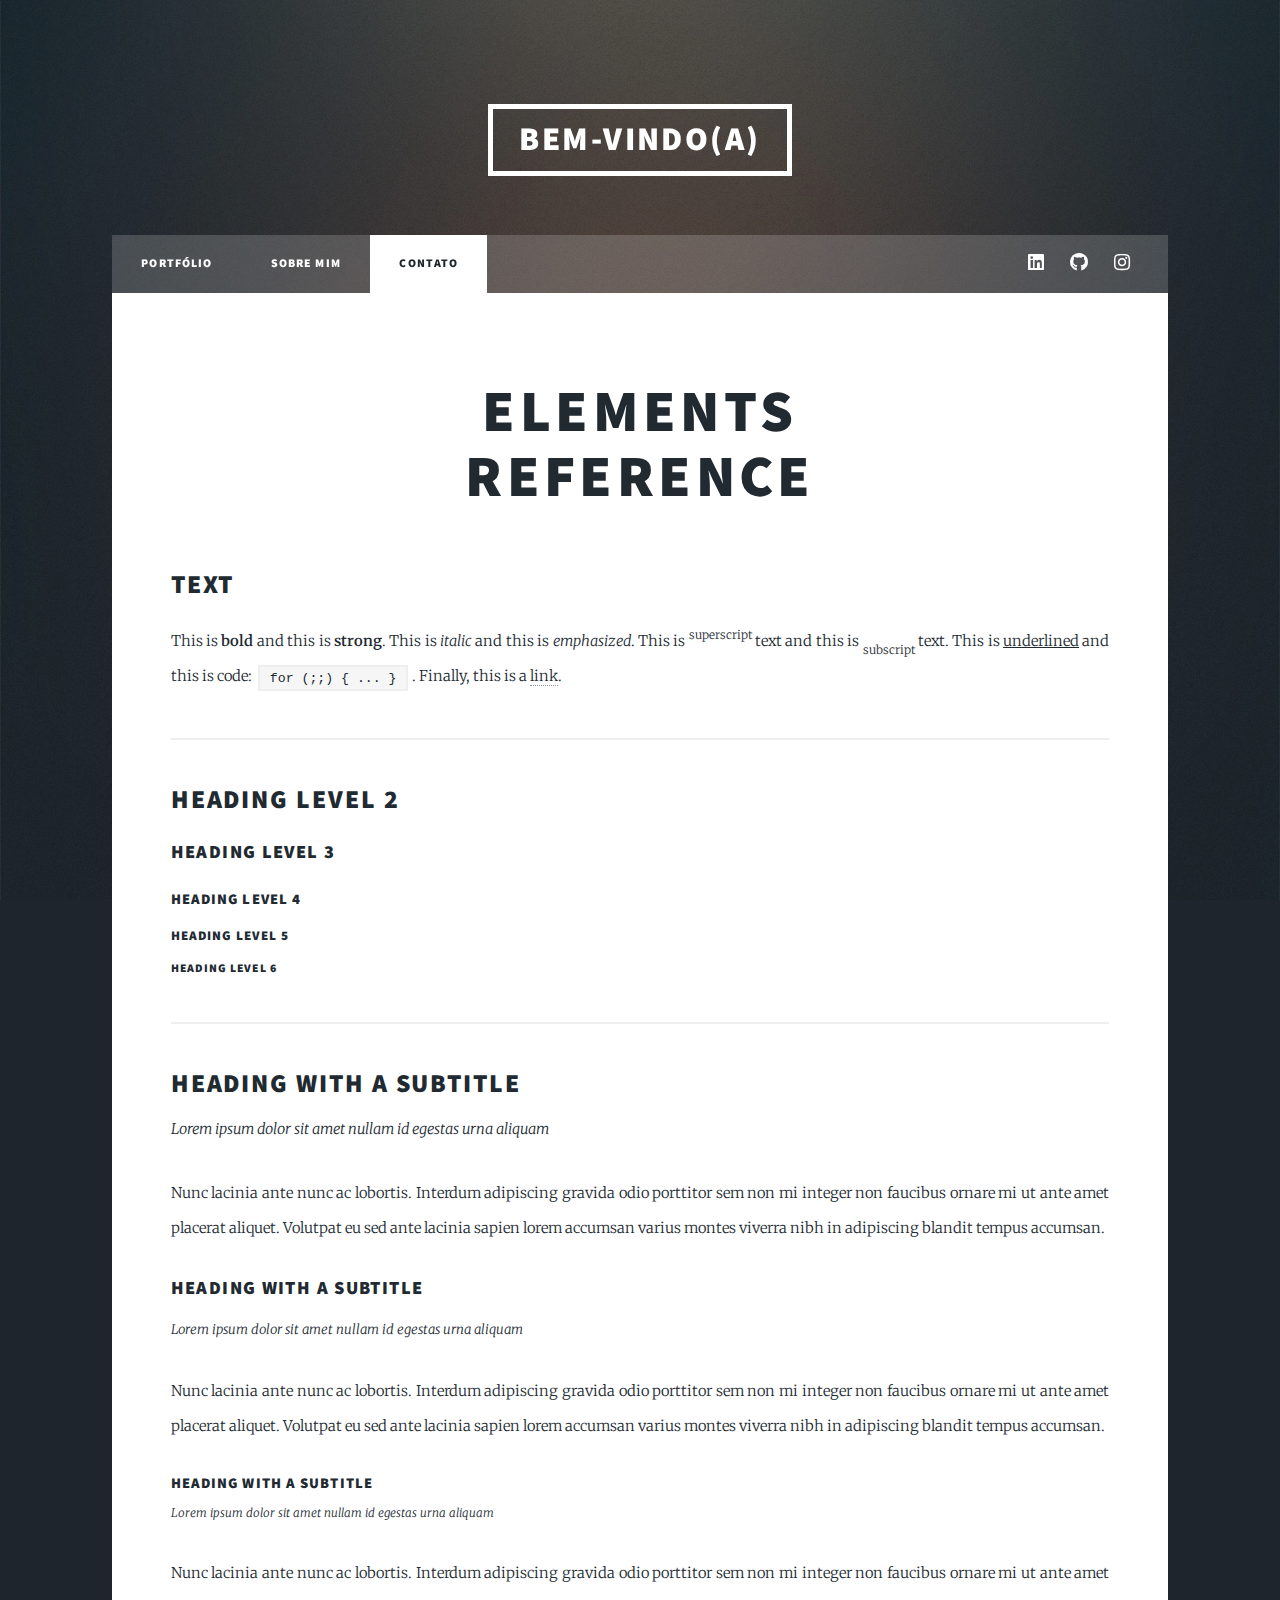
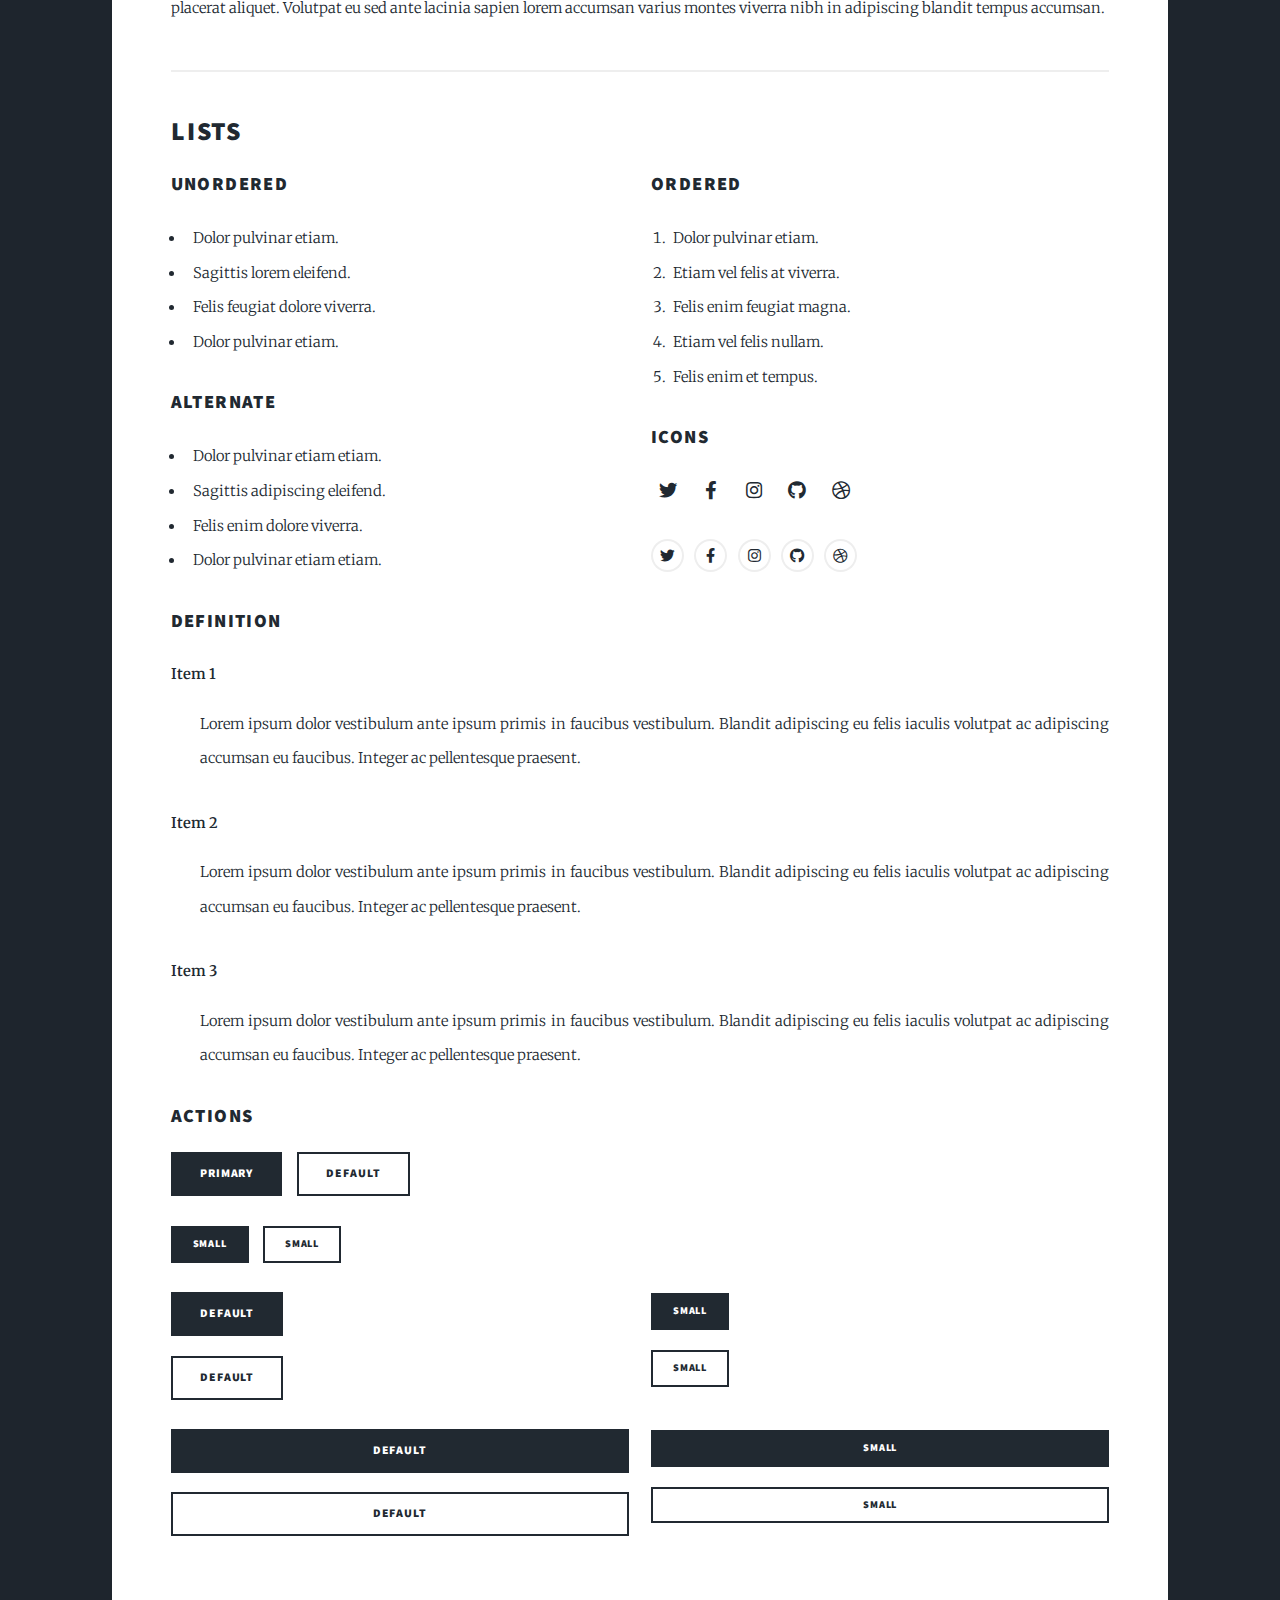
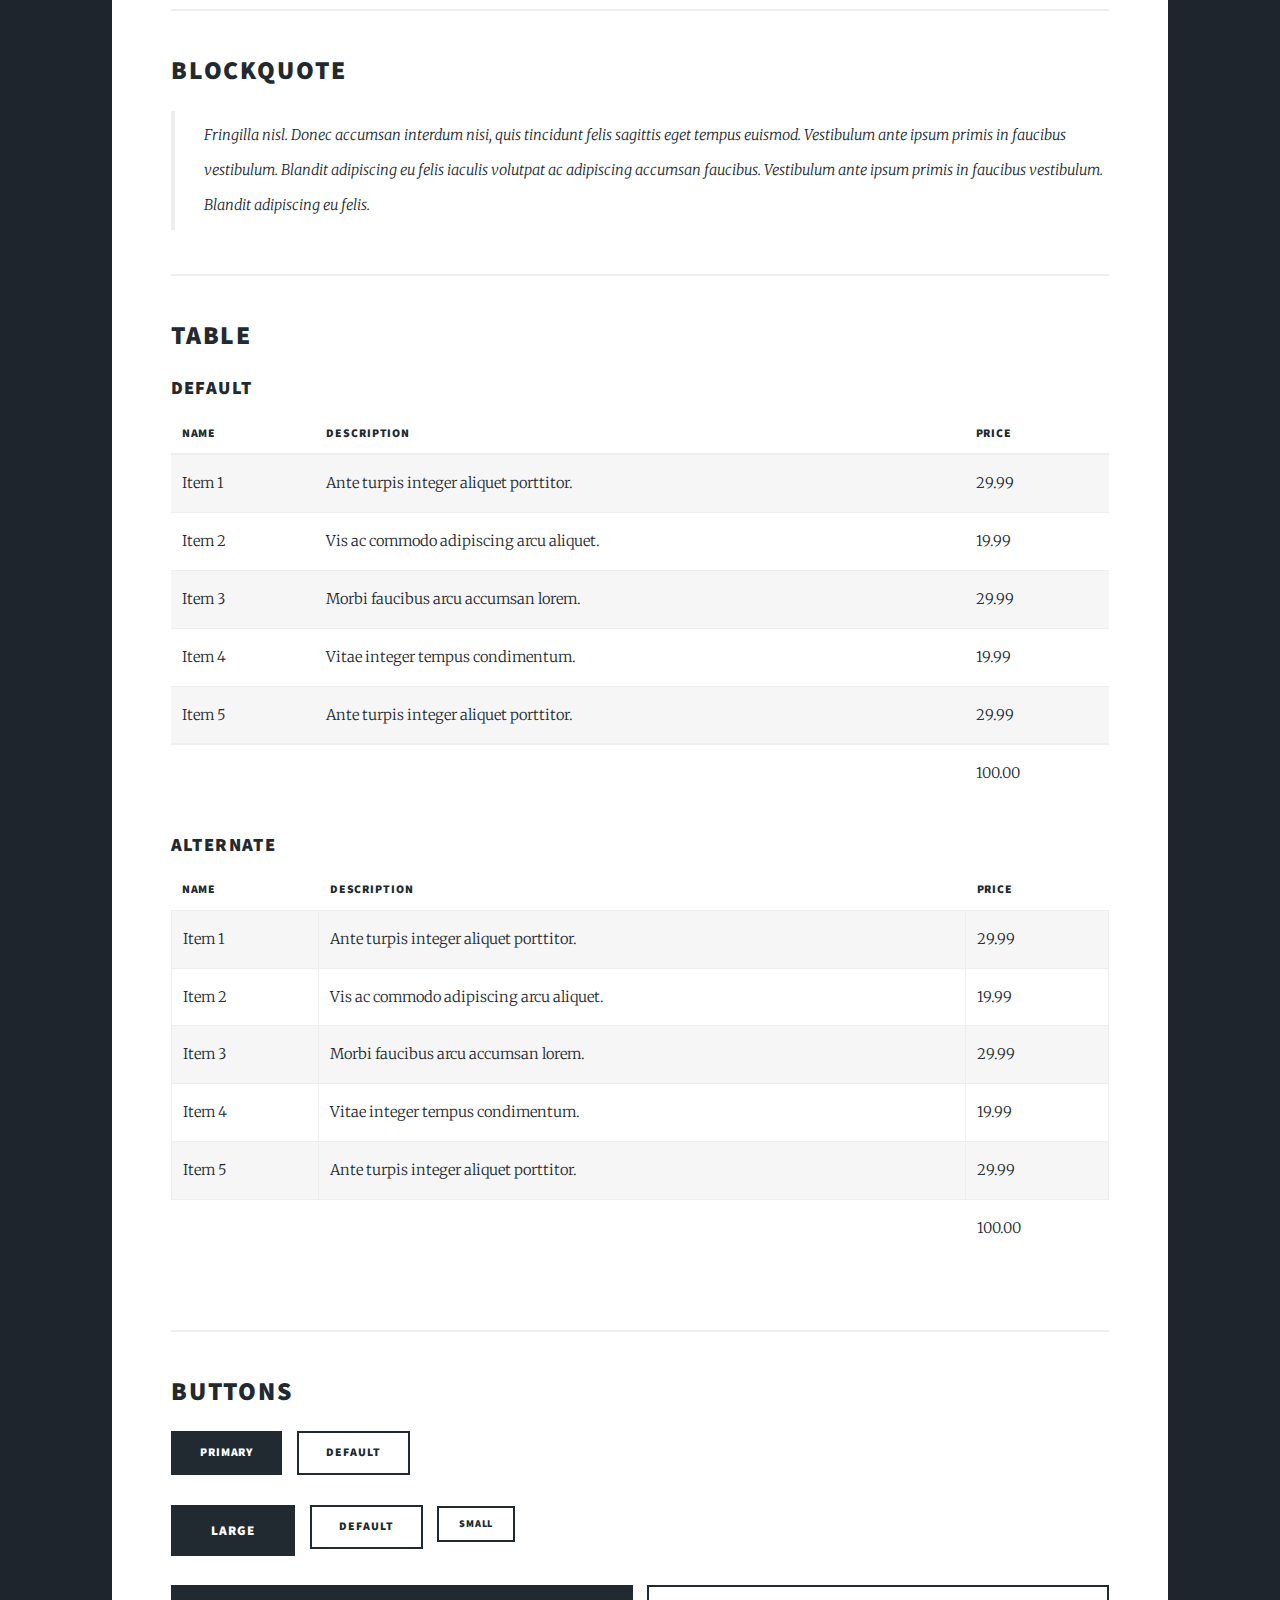
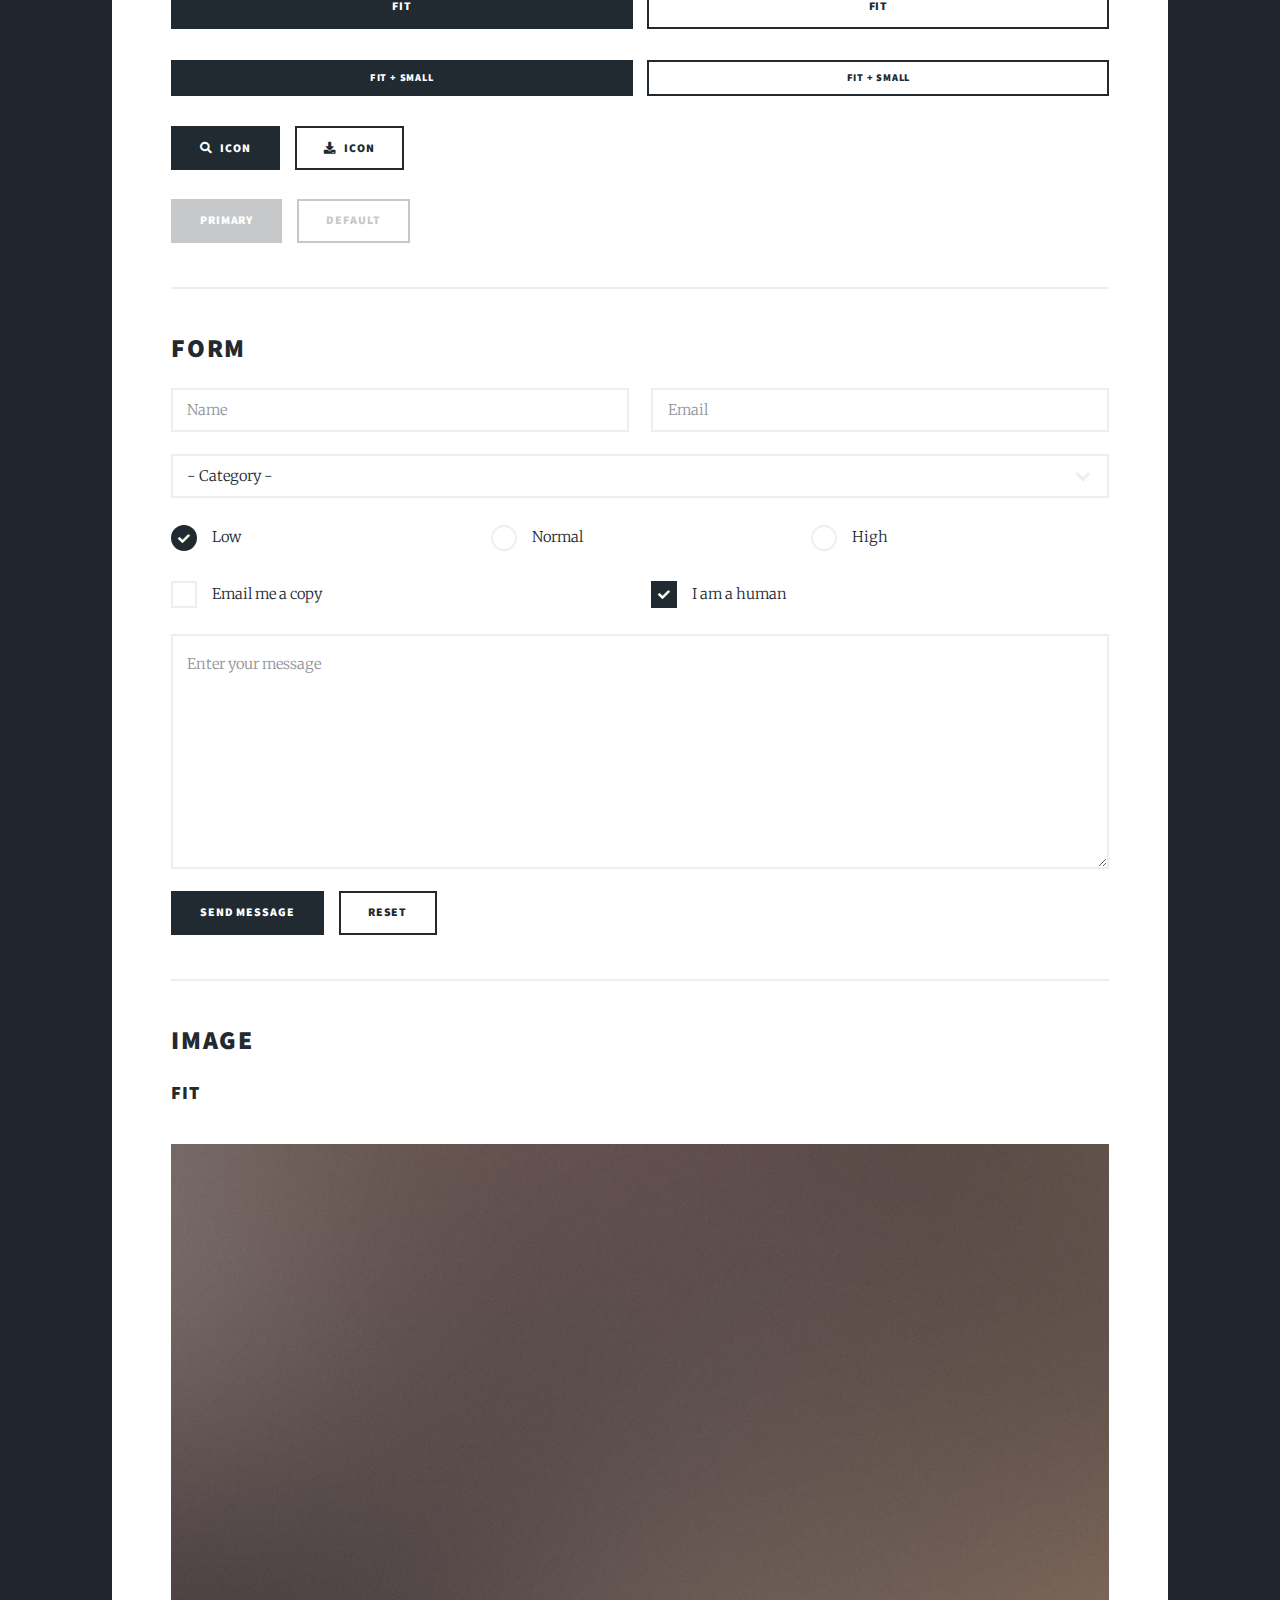
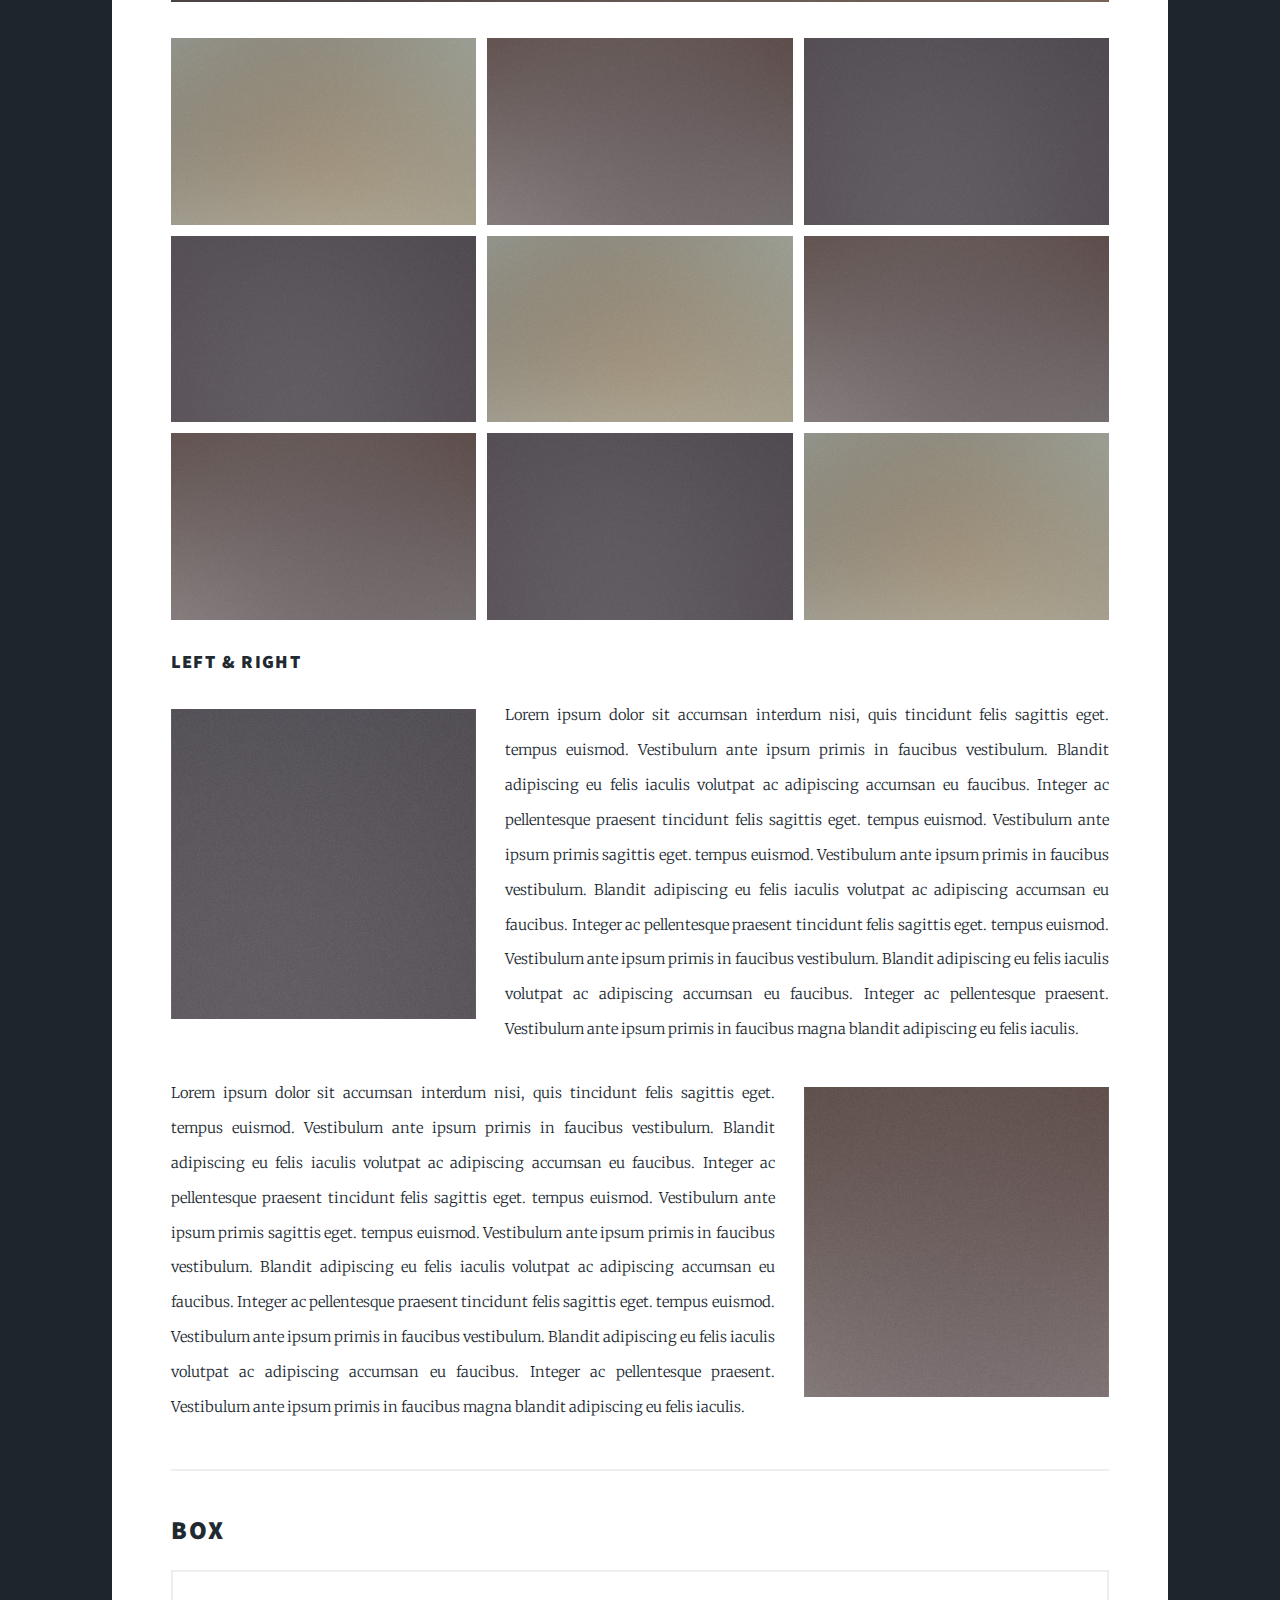
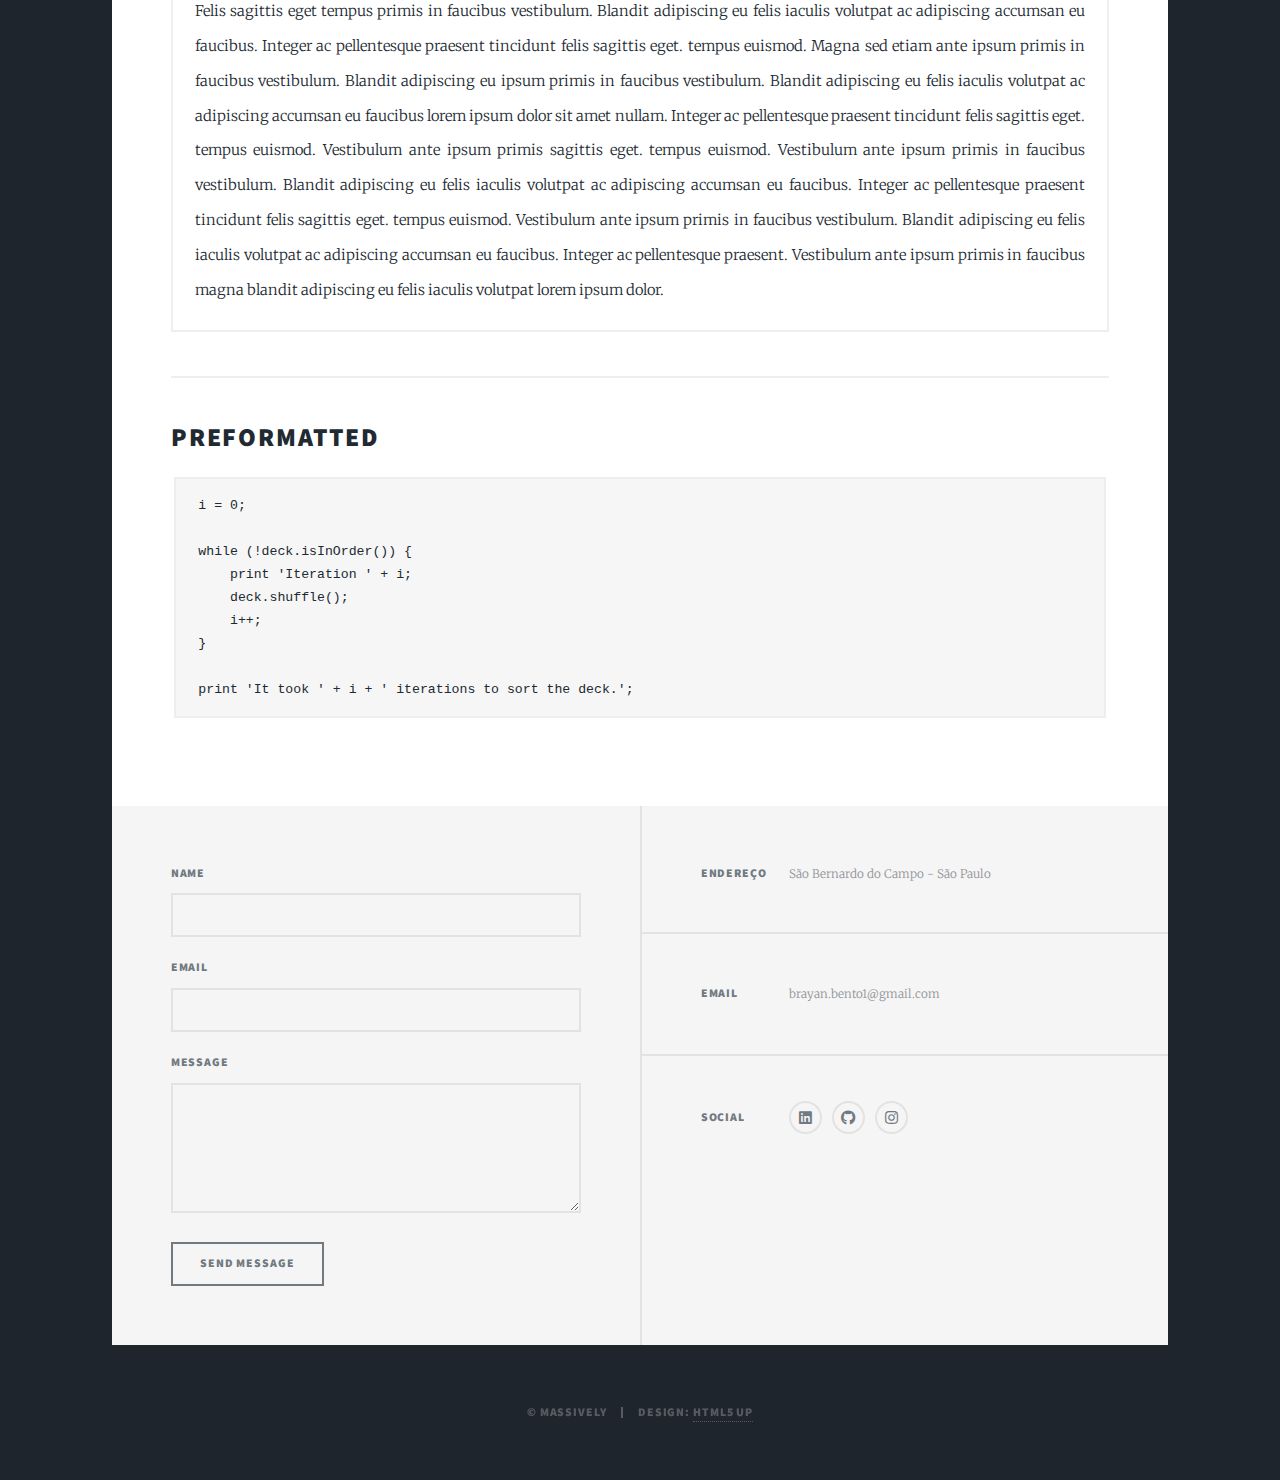
==== commit 73101374: "links fixed" ====
--- a/elements.html
+++ b/elements.html
@@ -6,9 +6,10 @@
 -->
 <html>
 	<head>
-		<title>Elements Reference - Massively by HTML5 UP</title>
+		<title>Brayan Monserrah</title>
 		<meta charset="utf-8" />
 		<meta name="viewport" content="width=device-width, initial-scale=1, user-scalable=no" />
+		<link rel="shortcut icon" href="images/portfolio.ico" type="image/x-icon">
 		<link rel="stylesheet" href="assets/css/main.css" />
 		<noscript><link rel="stylesheet" href="assets/css/noscript.css" /></noscript>
 	</head>
@@ -453,17 +454,12 @@
 						</section>
 						<section class="split contact">
 							<section class="alt">
-								<h3>Address</h3>
-								<p>1234 Somewhere Road #87257<br />
-								Nashville, TN 00000-0000</p>
-							</section>
-							<section>
-								<h3>Phone</h3>
-								<p><a href="#">(000) 000-0000</a></p>
+								<h3>Endereço</h3>
+								<p>São Bernardo do Campo - São Paulo</p>
 							</section>
 							<section>
 								<h3>Email</h3>
-								<p><a href="#">info@untitled.tld</a></p>
+								<p>brayan.bento1@gmail.com</a></p>
 							</section>
 							<section>
 								<h3>Social</h3>
--- a/assets/css/main.css
+++ b/assets/css/main.css
@@ -1,10 +1,10 @@
 @import url(fontawesome-all.min.css);
 @import url("https://fonts.googleapis.com/css?family=Merriweather:300,700,300italic,700italic|Source+Sans+Pro:900");
 
-/*
-	Massively by HTML5 UP
-	html5up.net | @ajlkn
-	Free for personal and commercial use under the CCA 3.0 license (html5up.net/license)
+/*
+	Massively by HTML5 UP
+	html5up.net | @ajlkn
+	Free for personal and commercial use under the CCA 3.0 license (html5up.net/license)
 */
 
 html, body, div, span, applet, object,
--- a/assets/css/noscript.css
+++ b/assets/css/noscript.css
@@ -1,9 +1,9 @@
 @import url(font-awesome.min.css);
 
-/*
-	Massively by HTML5 UP
-	html5up.net | @ajlkn
-	Free for personal and commercial use under the CCA 3.0 license (html5up.net/license)
+/*
+	Massively by HTML5 UP
+	html5up.net | @ajlkn
+	Free for personal and commercial use under the CCA 3.0 license (html5up.net/license)
 */
 
 /* Wrapper */
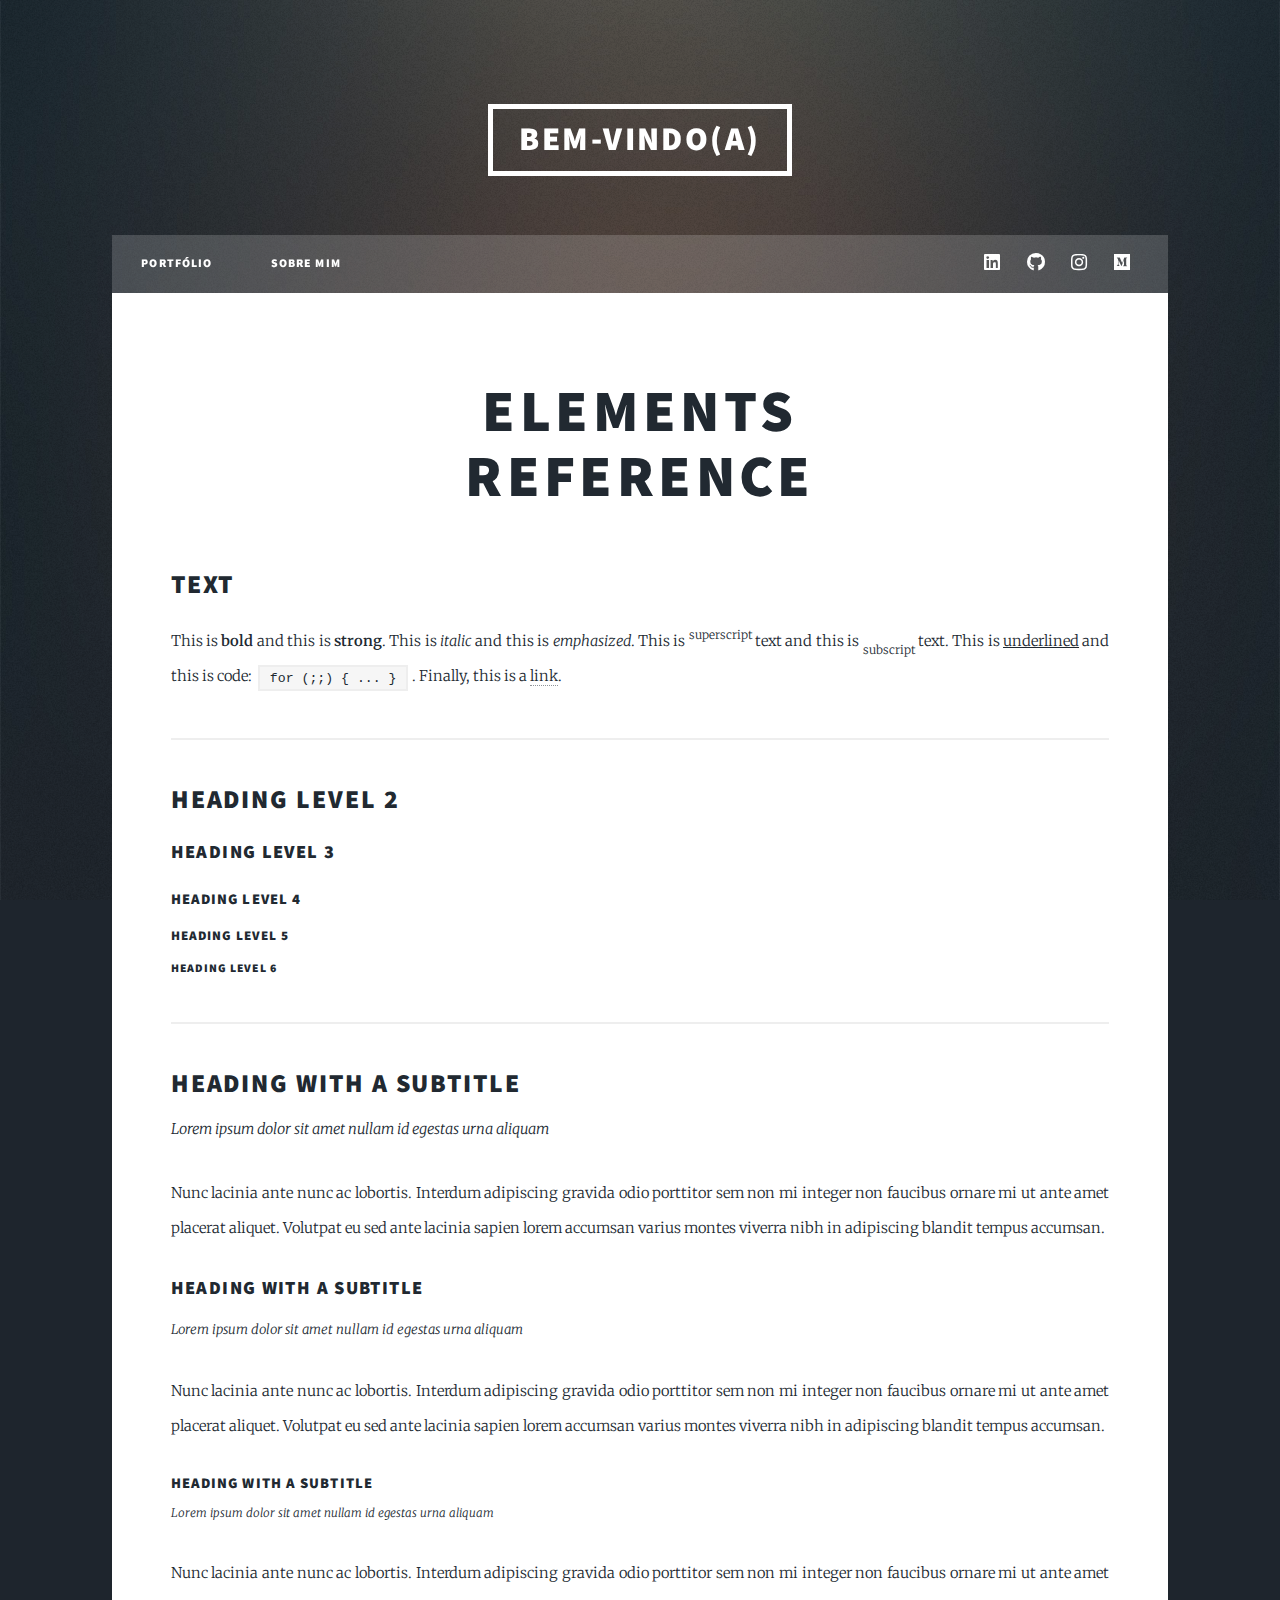
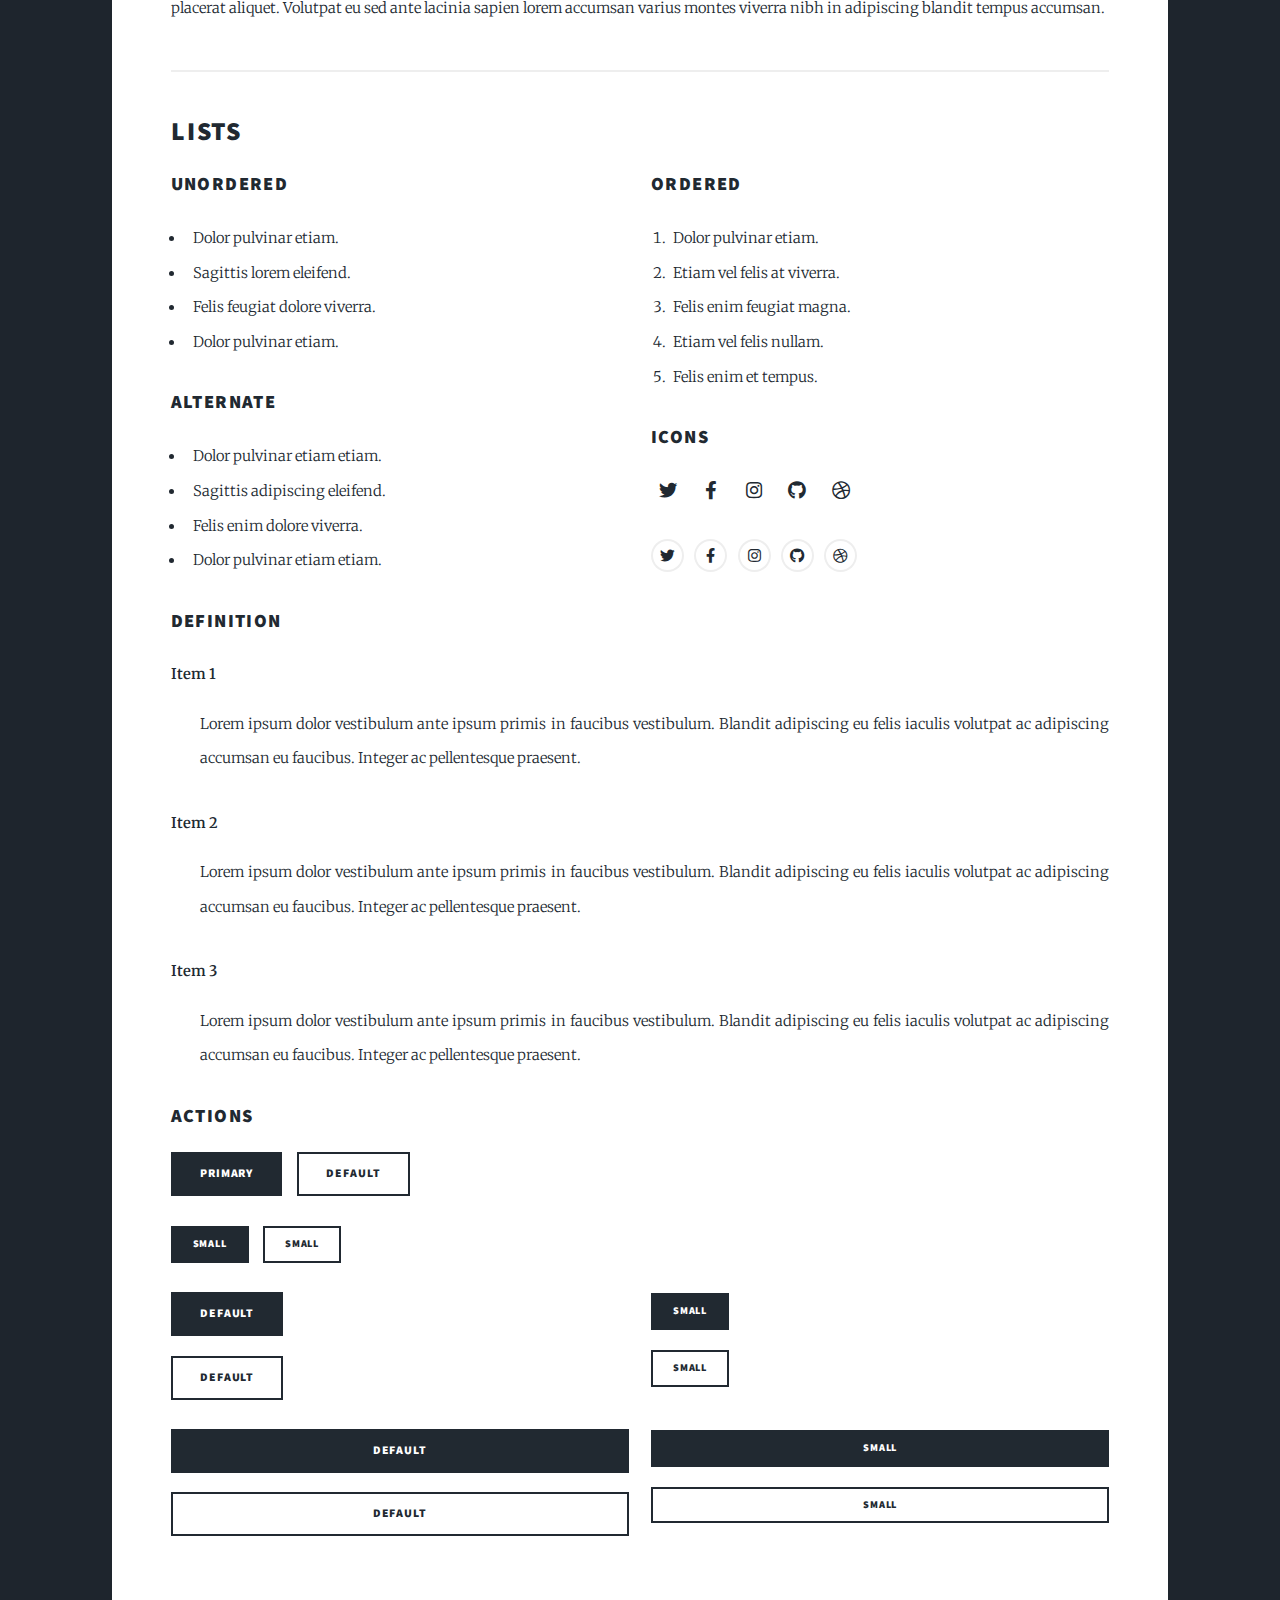
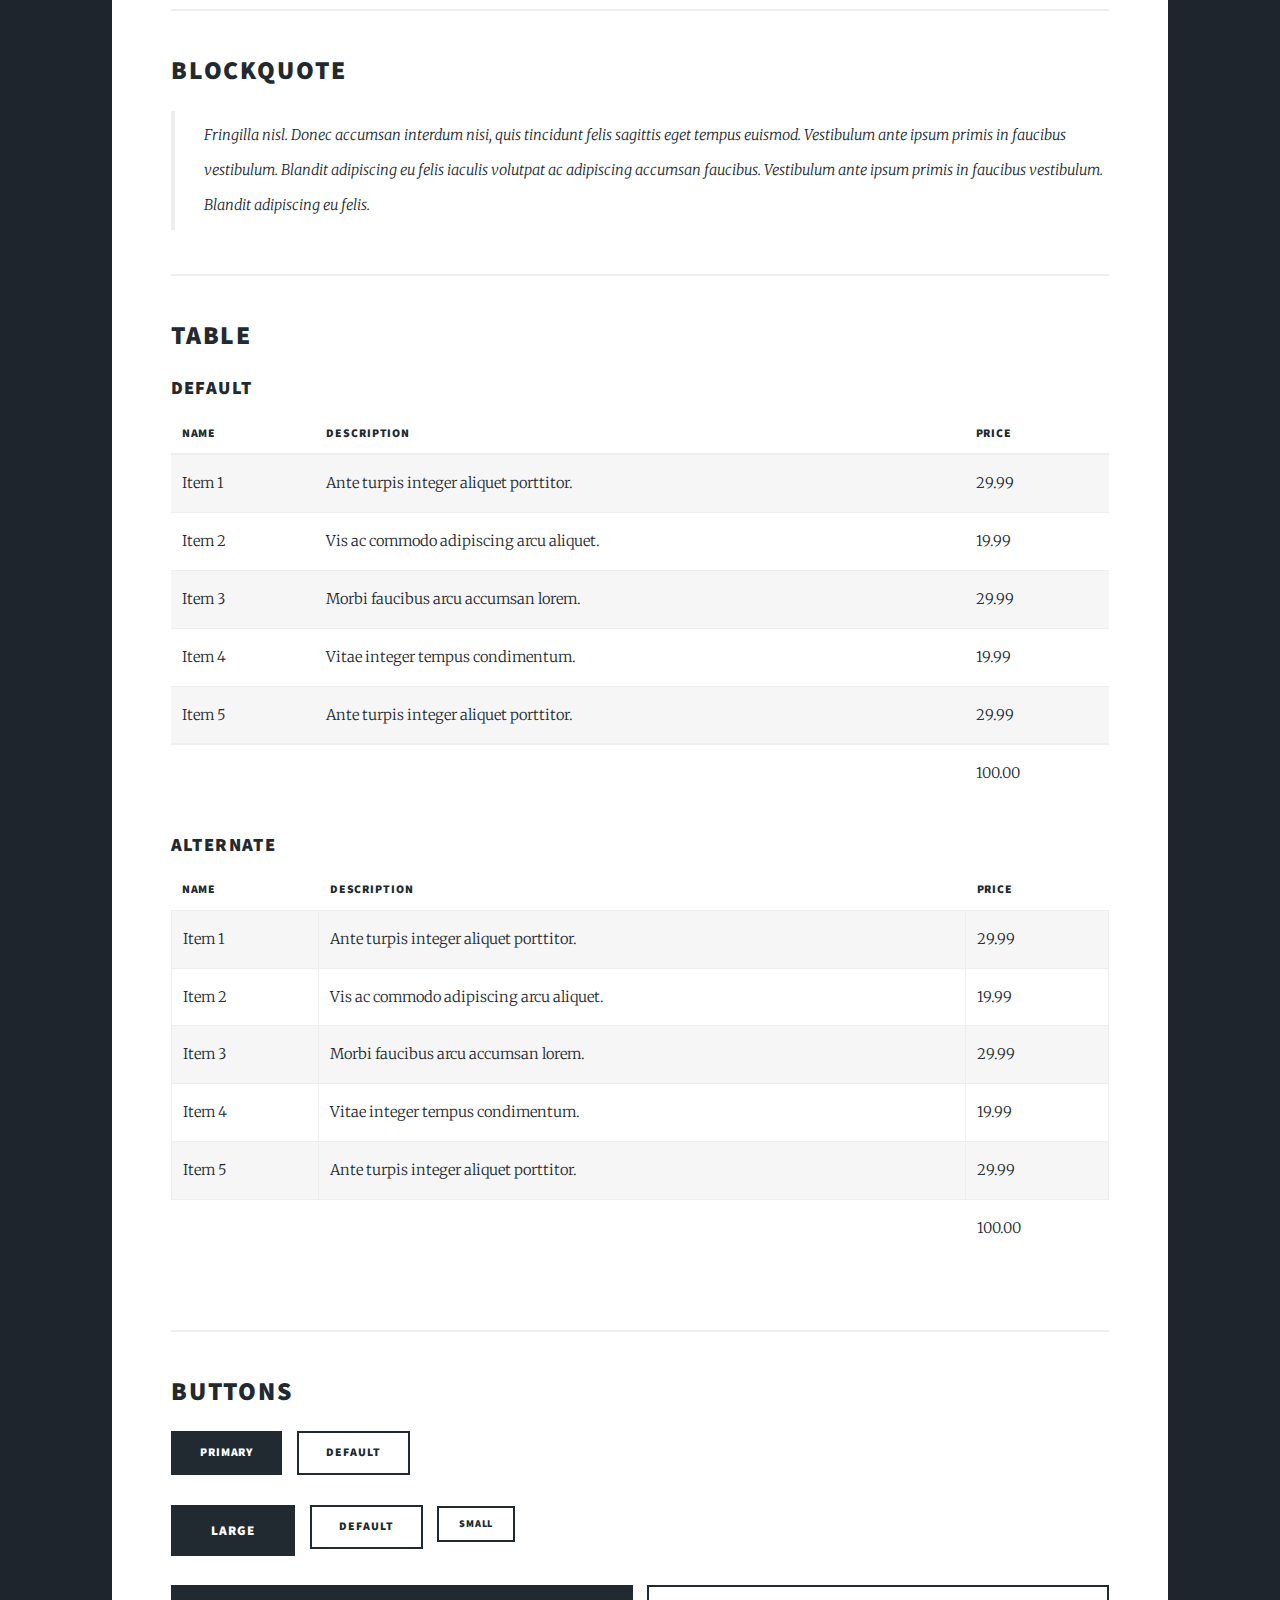
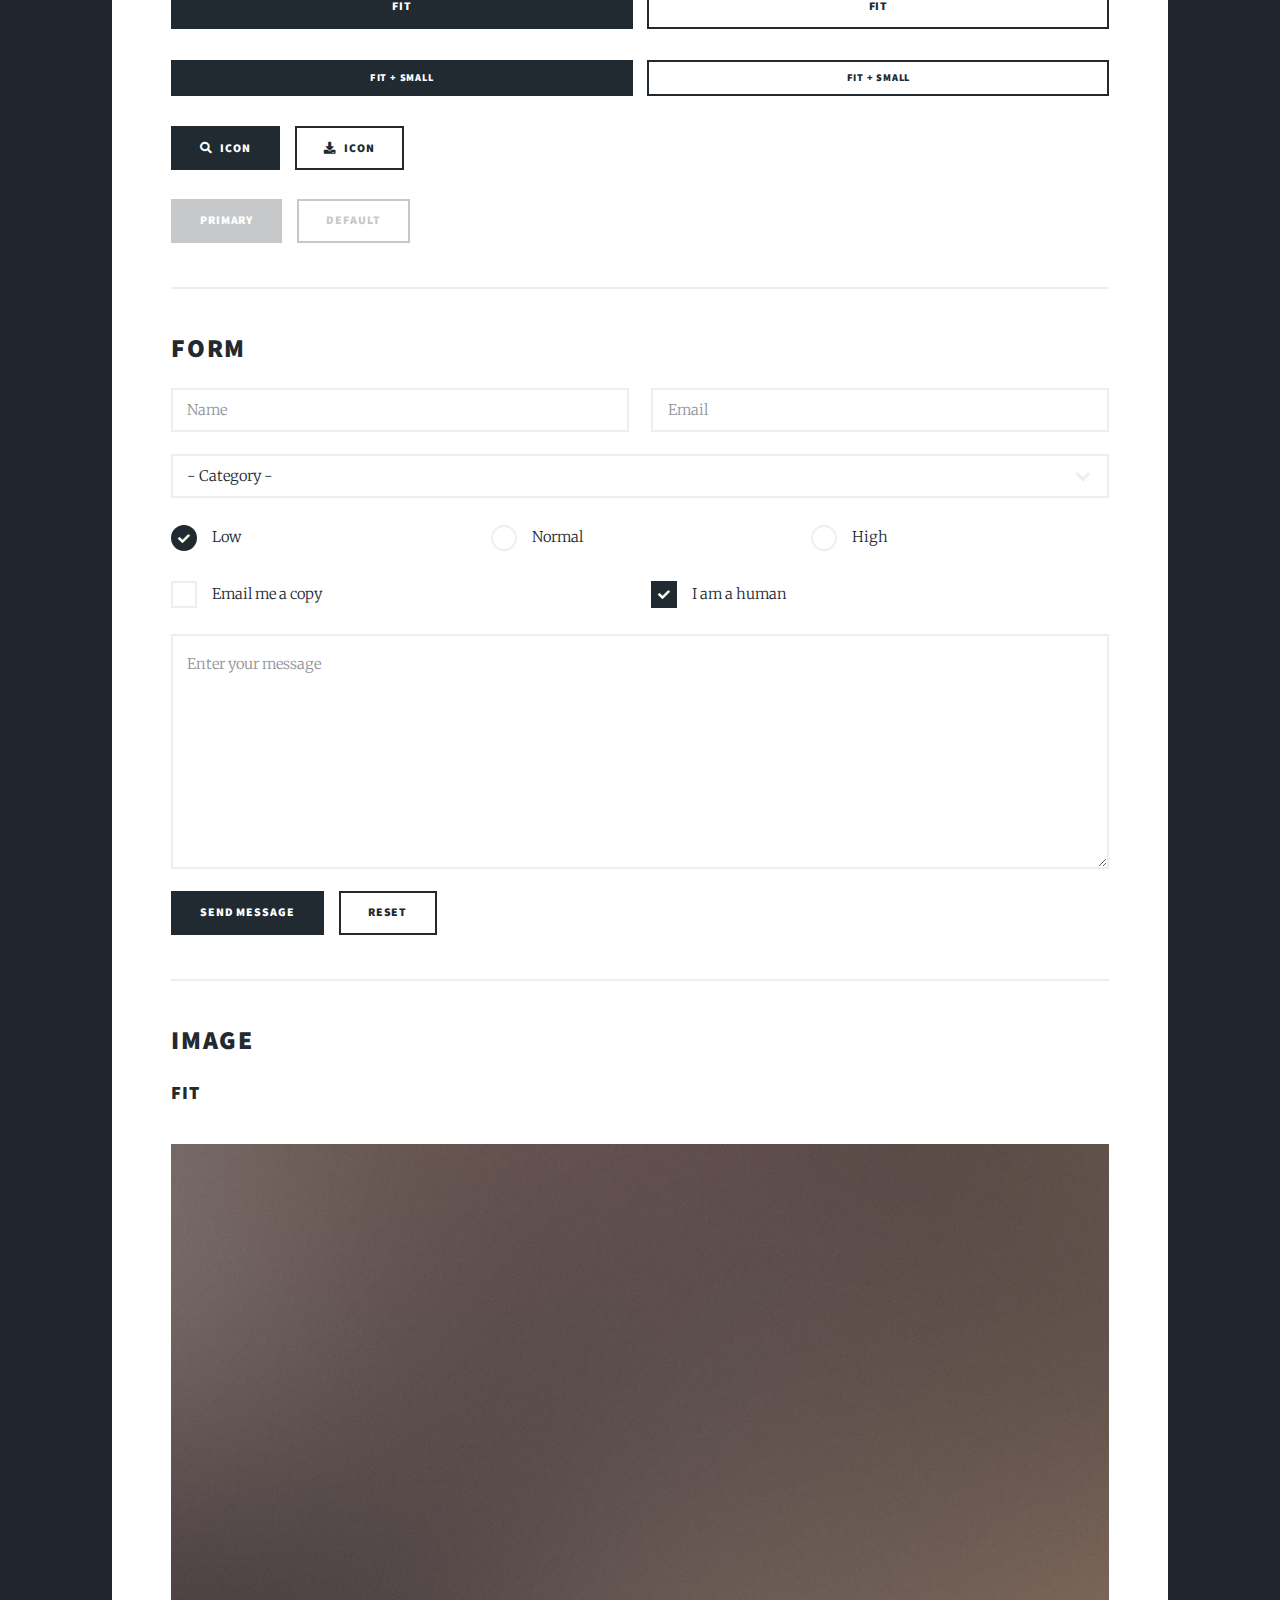
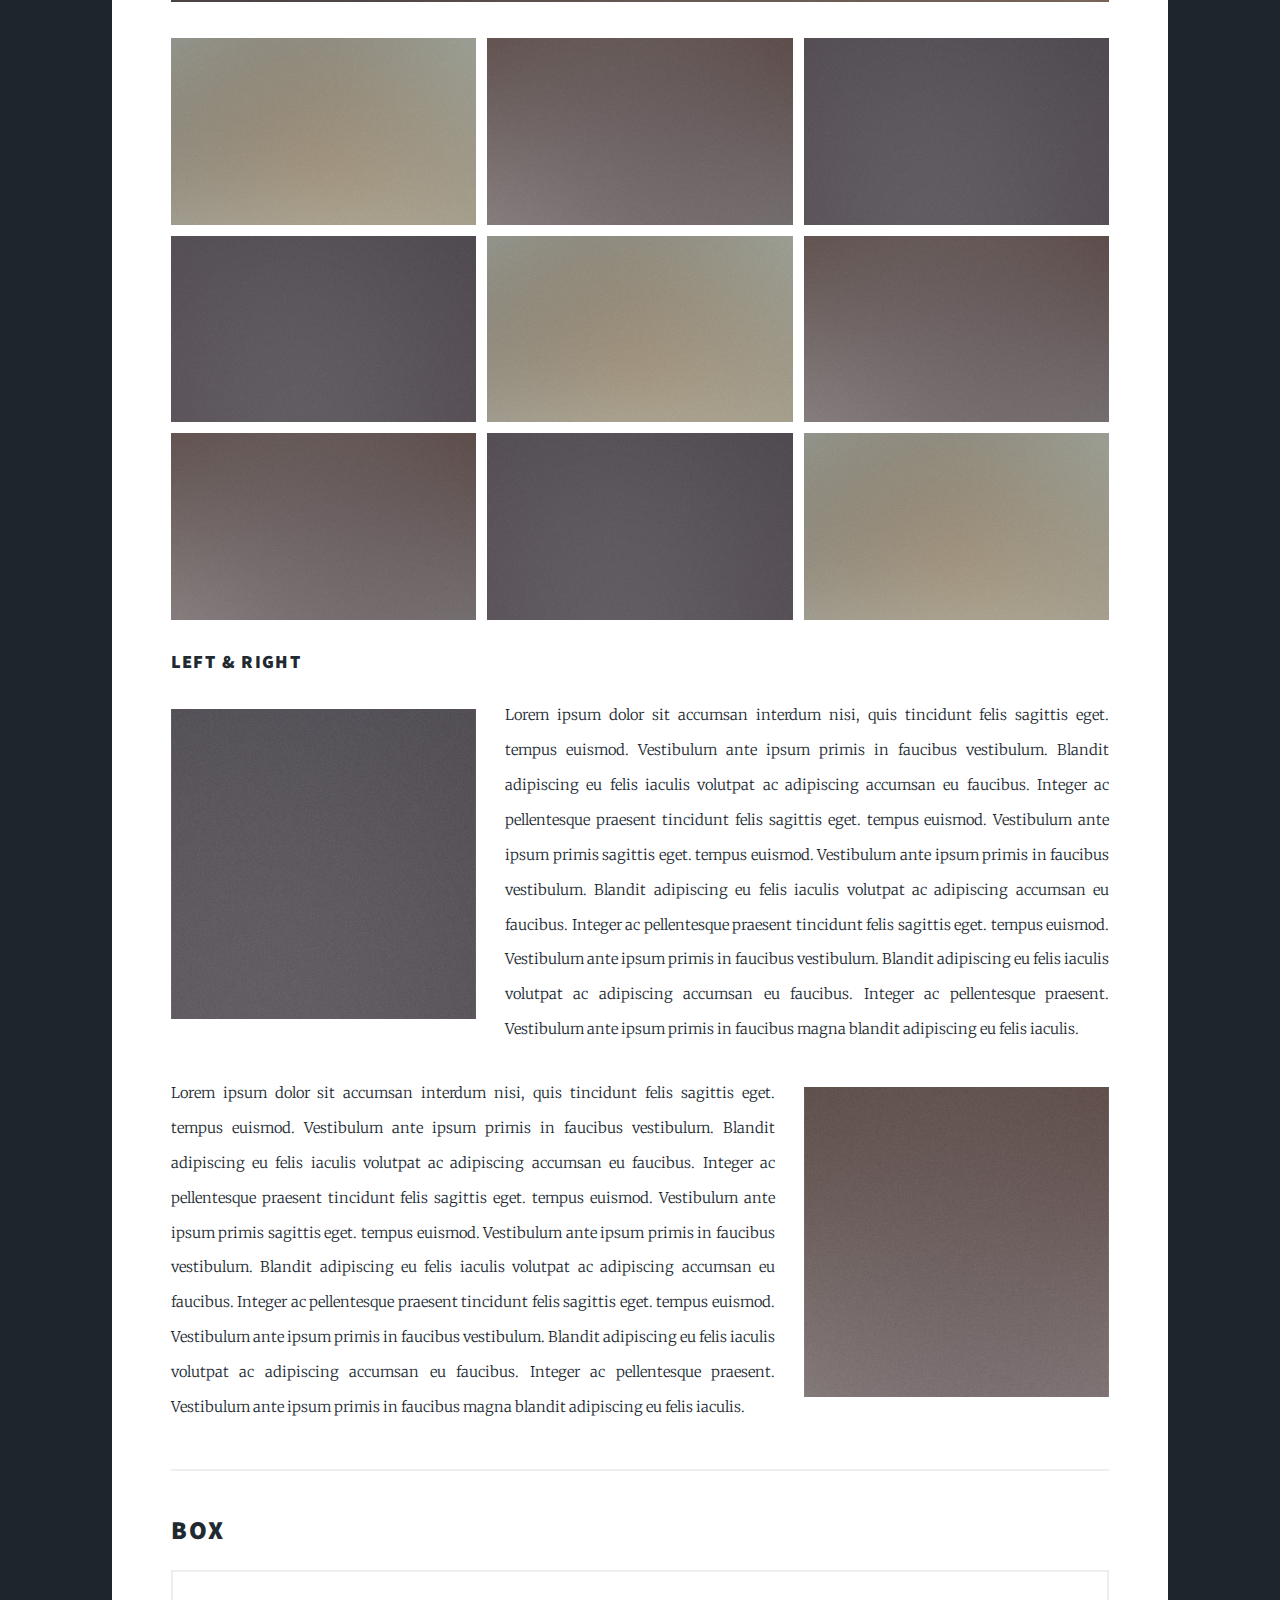
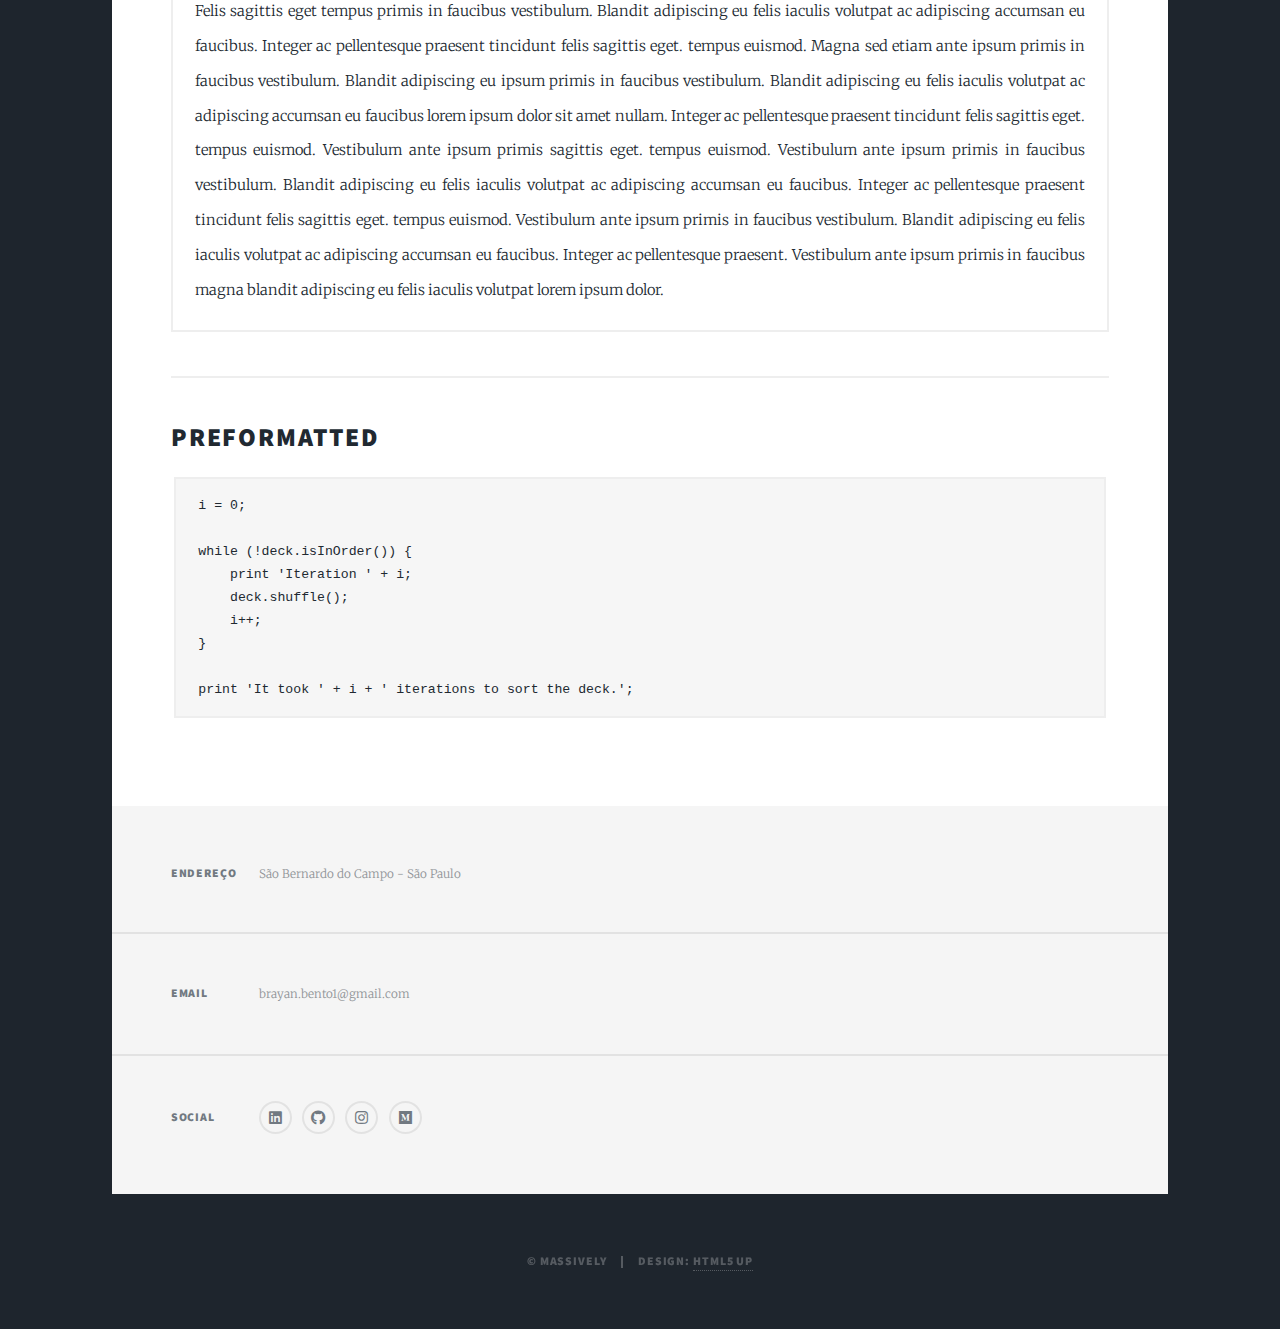
==== commit fc6fb3a2: "medium added" ====
--- a/elements.html
+++ b/elements.html
@@ -28,12 +28,13 @@
 						<ul class="links">
 							<li><a href="index.html">Portfólio</a></li>
 							<li><a href="generic.html">Sobre mim</a></li>
-							<li class="active"><a href="elements.html">Contato	</a></li>
+							<!--<li class="active"><a href="elements.html">Contato	</a></li> -->
 						</ul>
 						<ul class="icons">
 							<li><a href="https://www.linkedin.com/in/brayan-bento/" class="icon brands alt fa-linkedin"><span class="label">Linkedin</span></a></li>
 							<li><a href="https://github.com/brayannmb" class="icon brands fa-github"><span class="label">GitHub</span></a></li>
 							<li><a href="https://www.instagram.com/brayannmb/" class="icon brands fa-instagram"><span class="label">Instagram</span></a></li>
+							<li><a href="https://brayan-monserrah.medium.com/" class="icon brands alt fa-medium"><span class="label">Medium</span></a></li>
 						</ul>
 					</nav>
 
@@ -431,7 +432,7 @@
 
 				<!-- Footer -->
 					<footer id="footer">
-						<section>
+						<!--<section>
 							<form method="post" action="#">
 								<div class="fields">
 									<div class="field">
@@ -451,7 +452,7 @@
 									<li><input type="submit" value="Send Message" /></li>
 								</ul>
 							</form>
-						</section>
+						</section> -->
 						<section class="split contact">
 							<section class="alt">
 								<h3>Endereço</h3>
@@ -467,6 +468,7 @@
 									<li><a href="https://www.linkedin.com/in/brayan-bento/" class="icon brands alt fa-linkedin"><span class="label">Linkedin</span></a></li>
 									<li><a href="https://github.com/brayannmb" class="icon brands alt fa-github"><span class="label">GitHub</span></a></li>
 									<li><a href="https://www.instagram.com/brayannmb/" class="icon brands alt fa-instagram"><span class="label">Instagram</span></a></li>
+									<li><a href="https://brayan-monserrah.medium.com/" class="icon brands alt fa-medium"><span class="label">Medium</span></a></li>
 								</ul>
 							</section>
 						</section>
